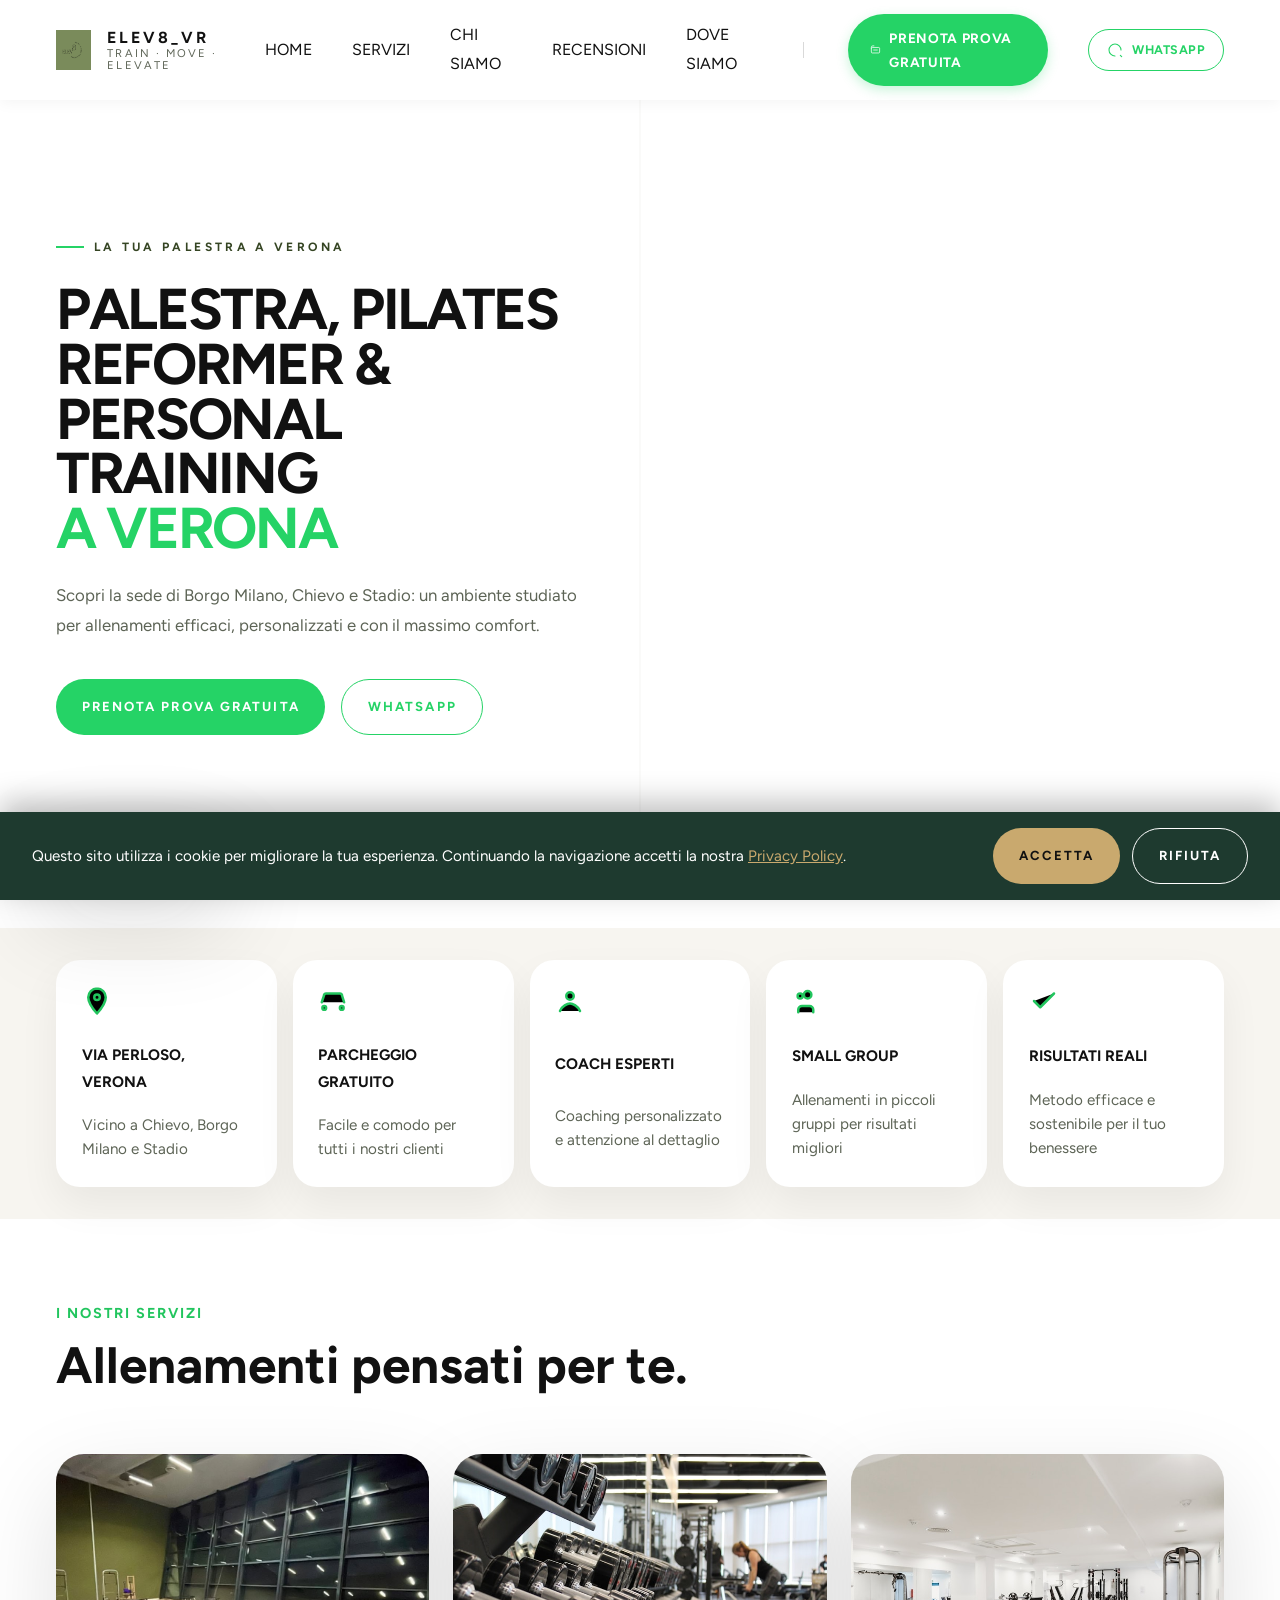
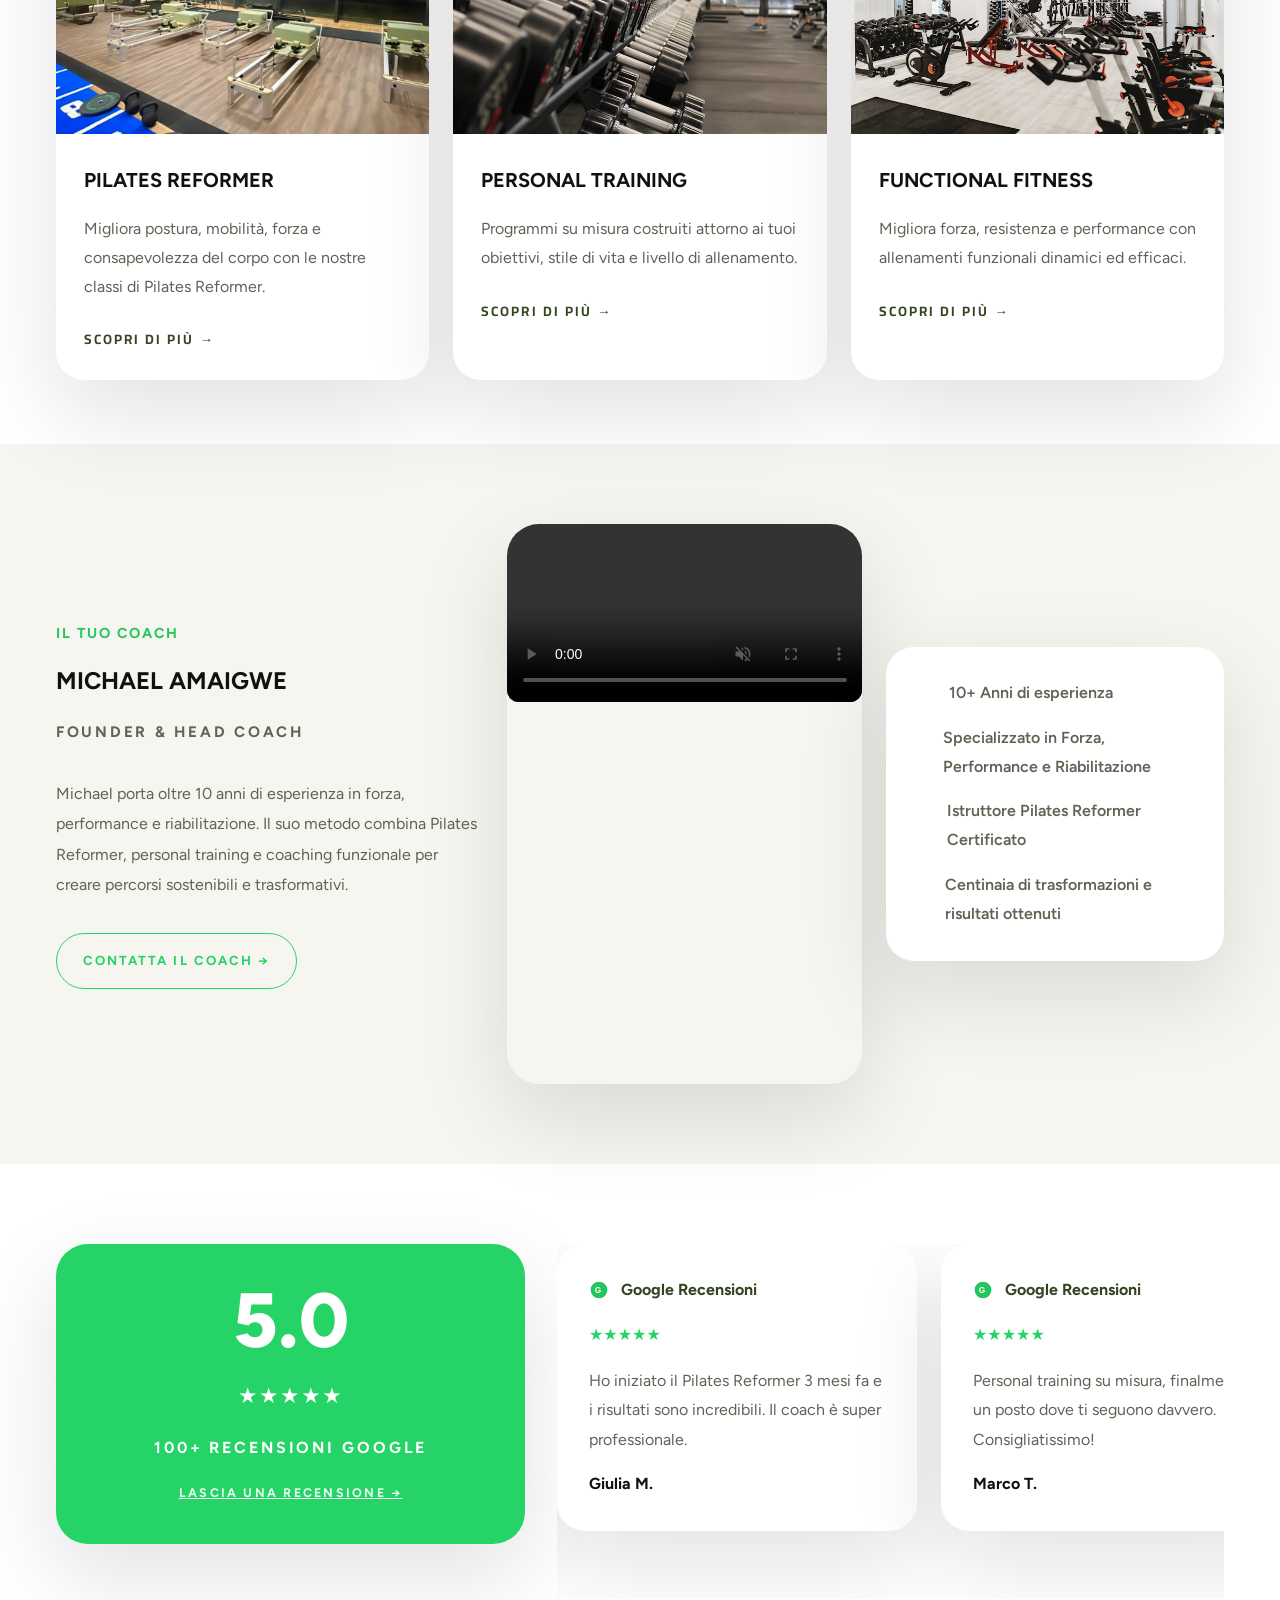
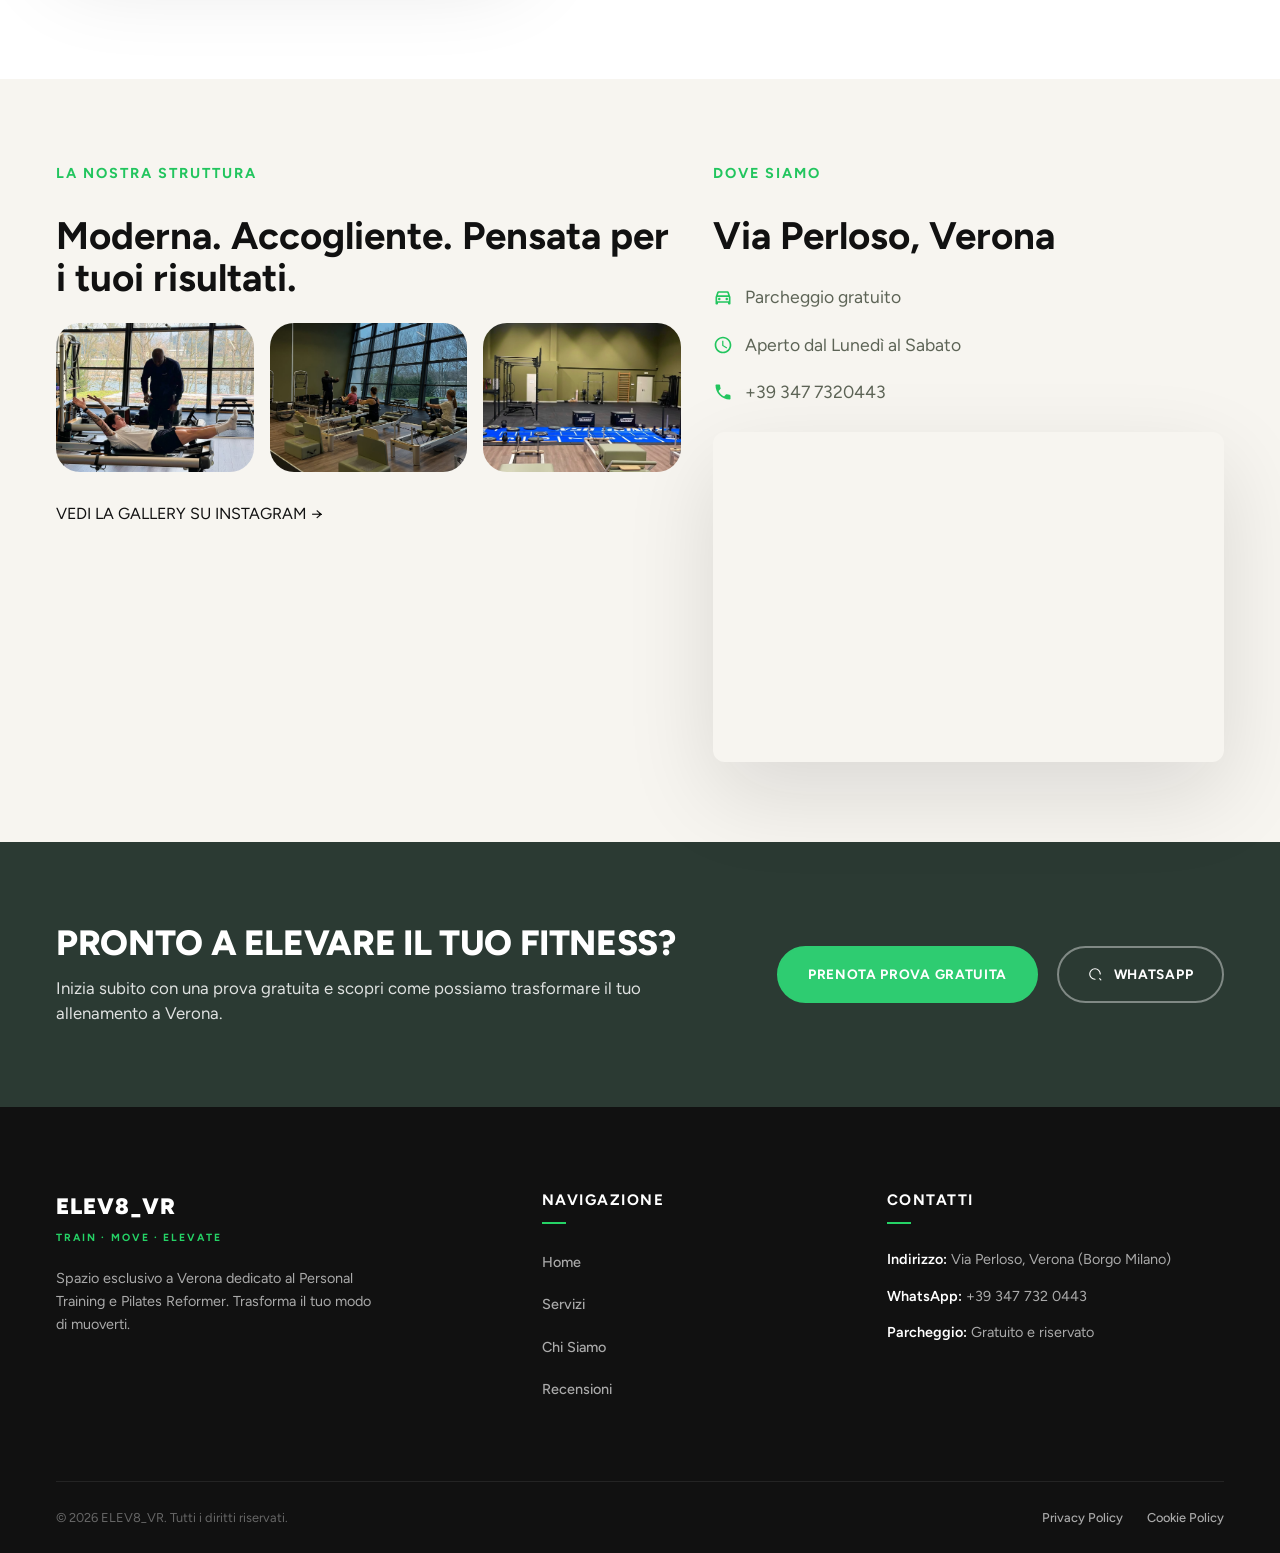
==== index.html @ 2b95dd97 "first commit" ====
<!DOCTYPE html>
<html lang="it">

<head>
    <meta charset="UTF-8" />
    <meta name="viewport" content="width=device-width, initial-scale=1.0" />
    <!-- SEO -->
    <meta name="description"
        content="ELEV8 VR – Pilates, Training e Coaching a Verona. Allena il tuo corpo e la tua mente con sessioni personalizzate.">
    <meta name="keywords" content="pilates Verona, personal trainer Verona, coaching Verona, ELEV8, allenamento Verona">
    <meta name="author" content="ELEV8 VR">

    <!-- Open Graph (for WhatsApp/social previews) -->
    <meta property="og:title" content="ELEV8 | Pilates, Training &amp; Coaching · Verona">
    <meta property="og:description"
        content="Allena il tuo corpo e la tua mente. Sessioni di Pilates, Training e Coaching a Verona.">
    <meta property="og:image" content="images/logo.png">
    <meta property="og:type" content="website">
    <title>ELEV8 – Pilates, Training &amp; Coaching · Verona</title>

    <link rel="preconnect" href="https://fonts.googleapis.com" />
    <link rel="preconnect" href="https://fonts.gstatic.com" crossorigin />
    <link
        href="https://fonts.googleapis.com/css2?family=Cairo:wght@300;400;500;600;700&amp;family=Figtree:wght@300;400;500;600;700&amp;display=swap"
        rel="stylesheet" />
    <link rel="stylesheet" href="css/style.css" />
    <link rel="icon" type="image/png" href="images/logo.png">
    <link rel="apple-touch-icon" href="images/logo.png">

    <!-- Google Analytics -->
    <script async src="https://www.googletagmanager.com/gtag/js?id=GA_MEASUREMENT_ID"></script>
    <script>
        window.dataLayer = window.dataLayer || [];
        function gtag() { dataLayer.push(arguments); }
        gtag('js', new Date());
        gtag('config', 'GA_MEASUREMENT_ID');
    </script>
</head>

<body>
    <nav id="nav">
        <div class="nav-left">
            <a href="#hero" class="nav-logo" aria-label="Torna alla Home">
                <img src="images/logo.png" alt="ELEV8_VR logo" class="nav-logo-img" />
            </a>
            <div class="nav-brand">
                <span class="nav-brand-name">ELEV8_VR</span>
                <span class="nav-brand-tagline">TRAIN · MOVE · ELEVATE</span>
            </div>
        </div>

        <button class="nav-toggle" aria-expanded="false" aria-label="Apri menu" type="button">
            <span></span>
        </button>

        <ul class="nav-links">
            <li><a href="#hero">HOME</a></li>
            <li><a href="#services">SERVIZI</a></li>
            <li><a href="#coach">CHI SIAMO</a></li>
            <li><a href="#results">RECENSIONI</a></li>
            <li><a href="#contact-info">DOVE SIAMO</a></li>

            <li class="nav-divider" aria-hidden="true"></li>

            <li class="nav-item">
                <a href="https://wa.me/393477320443?text=Vorrei%20prenotare%20una%20prova%20gratuita"
                    class="btn btn-primary" target="_blank" rel="noreferrer noopener">
                    <svg width="16" height="16" viewBox="0 0 24 24" fill="none" aria-hidden="true" focusable="false"
                        class="icon-svg">
                        <path d="M3 8.5V6a3 3 0 0 1 3-3h2.5" stroke="#fff" stroke-width="1.6" stroke-linecap="round"
                            stroke-linejoin="round" />
                        <rect x="3" y="6.5" width="18" height="12" rx="2" stroke="#fff" stroke-width="1.6" />
                        <path d="M8 12h8" stroke="#fff" stroke-width="1.6" stroke-linecap="round" />
                    </svg>
                    PRENOTA PROVA GRATUITA
                </a>
            </li>
            <li class="nav-action">
                <a href="https://wa.me/393477320443" class="btn btn-outline" target="_blank" rel="noreferrer noopener">
                    <svg width="16" height="16" viewBox="0 0 24 24" fill="none" aria-hidden="true" focusable="false"
                        class="icon-svg">
                        <path d="M21 12a9 9 0 1 0-9 9" stroke="#25d366" stroke-width="1.6" stroke-linecap="round"
                            stroke-linejoin="round" />
                        <path d="M22 22l-2-2" stroke="#25d366" stroke-width="1.6" stroke-linecap="round" />
                    </svg>
                    WHATSAPP
                </a>
            </li>
        </ul>
    </nav>

    <main>
        <section id="hero" class="hero-section">
            <div class="hero-copy">
                <span class="eyebrow">LA TUA PALESTRA A VERONA</span>
                <h1>PALESTRA, PILATES REFORMER &amp; PERSONAL TRAINING <span>A VERONA</span></h1>
                <p>Scopri la sede di Borgo Milano, Chievo e Stadio: un ambiente studiato per allenamenti efficaci,
                    personalizzati e con il massimo comfort.</p>
                <div class="hero-actions">
                    <a href="https://wa.me/393477320443?text=Vorrei%20prenotare%20una%20prova%20gratuita"
                        class="btn btn-primary" target="_blank" rel="noreferrer noopener">PRENOTA PROVA GRATUITA</a>
                    <a href="https://wa.me/393477320443" class="btn btn-outline" target="_blank"
                        rel="noreferrer noopener">WHATSAPP</a>
                </div>
            </div>
            <div class="hero-image">
                <div class="hero-slides">
                    <div class="hero-carousel-slide">
                        <video src="videos/gymvd2.mp4" autoplay muted loop playsinline
                            style="width: 100%; height: 100%; object-fit: cover;">
                        </video>
                    </div>
                    <div class="hero-carousel-slide">
                        <img src="images/gym7.jpg" alt="Interno della palestra ELEV8" />
                    </div>
                    <div class="hero-carousel-slide">
                        <img src="images/gym10.jpg" alt="Zona pesi e attrezzature funzionali" />
                    </div>
                    <div class="hero-carousel-slide">
                        <img src="images/training.jpg" alt="Personal Trainer assiste un cliente" />
                    </div>
                    <div class="hero-carousel-slide">
                        <img src="images/gym3.jpg" alt="Macchinari professionali per l'allenamento" />
                    </div>
                    <div class="hero-carousel-slide">
                        <img src="images/pilates.jpg" alt="Sessione di allenamento Pilates" />
                    </div>
                    <div class="hero-carousel-slide">
                        <img src="images/hero-bg.jpg" alt="Panoramica dello studio fitness" />
                    </div>
                    <div class="hero-carousel-slide">
                        <img src="images/gym6.jpg" alt="Area adibita al corpo libero" />
                    </div>
                    <div class="hero-carousel-slide">
                        <img src="images/gym4.jpg" alt="Dettaglio delle strutture di allenamento" />
                    </div>
                    <div class="hero-carousel-slide">
                        <img src="images/gym5.jpg" alt="Spazio workout moderno" />
                    </div>
                </div>
                <div class="hero-dots">
                    <span class="hero-dot active"></span>
                    <span class="hero-dot"></span>
                    <span class="hero-dot"></span>
                    <span class="hero-dot"></span>
                </div>
                <div class="hero-badge">
                    <strong>5.0</strong>
                    <span>★★★★★<br>100+ Recensioni</span>
                </div>
            </div>
        </section>

        <section class="feature-strip">
            <article class="feature-item">
                <svg class="feature-icon" viewBox="0 0 24 24" aria-hidden="true" focusable="false">
                    <path d="M12 2C8.13 2 5 5.13 5 9c0 5.25 7 13 7 13s7-7.75 7-13c0-3.87-3.13-7-7-7z"
                        stroke-linecap="round" stroke-linejoin="round" />
                    <circle cx="12" cy="9" r="2.2" class="fill-target" />
                </svg>
                <strong>VIA PERLOSO, VERONA</strong>
                <span>Vicino a Chievo, Borgo Milano e Stadio</span>
            </article>
            <article class="feature-item">
                <svg class="feature-icon" viewBox="0 0 24 24" aria-hidden="true" focusable="false">
                    <path d="M3 13l1.7-5.1A2 2 0 0 1 6.6 6h10.8a2 2 0 0 1 1.9 1.9L20.9 13" stroke-linecap="round"
                        stroke-linejoin="round" />
                    <path d="M5 19a1.5 1.5 0 1 0 0-3 1.5 1.5 0 0 0 0 3zm14 0a1.5 1.5 0 1 0 0-3 1.5 1.5 0 0 0 0 3z"
                        class="fill-target" />
                </svg>
                <strong>PARCHEGGIO GRATUITO</strong>
                <span>Facile e comodo per tutti i nostri clienti</span>
            </article>
            <article class="feature-item">
                <svg class="feature-icon" viewBox="0 0 24 24" aria-hidden="true" focusable="false">
                    <circle cx="12" cy="8" r="3" />
                    <path d="M4 20c1.5-4 6-6 8-6s6.5 2 8 6" stroke-linecap="round" />
                </svg>
                <strong>COACH ESPERTI</strong>
                <span>Coaching personalizzato e attenzione al dettaglio</span>
            </article>
            <article class="feature-item">
                <svg class="feature-icon" viewBox="0 0 24 24" aria-hidden="true" focusable="false">
                    <path d="M17 21v-2a3 3 0 0 0-3-3H8a3 3 0 0 0-3 3v2" stroke-linecap="round" />
                    <circle cx="12.5" cy="7" r="3" />
                    <circle cx="6.5" cy="8" r="2" />
                </svg>
                <strong>SMALL GROUP</strong>
                <span>Allenamenti in piccoli gruppi per risultati migliori</span>
            </article>
            <article class="feature-item">
                <svg class="feature-icon" viewBox="0 0 24 24" aria-hidden="true" focusable="false">
                    <path d="M20 6L9 17l-5-5" stroke-linecap="round" stroke-linejoin="round" />
                </svg>
                <strong>RISULTATI REALI</strong>
                <span>Metodo efficace e sostenibile per il tuo benessere</span>
            </article>
        </section>

        <section id="services" class="services-section">
            <div class="section-head">
                <span class="section-label">I NOSTRI SERVIZI</span>
                <h2>Allenamenti pensati per te.</h2>
            </div>
            <div class="services-grid">
                <article class="service-card">
                    <img src="images/gym11.jpg" alt="Studio Pilates Reformer" />
                    <div class="service-card-body">
                        <h3>PILATES REFORMER</h3>
                        <p>Migliora postura, mobilità, forza e consapevolezza del corpo con le nostre classi di Pilates
                            Reformer.</p>
                        <a href="https://www.instagram.com/stories/highlights/17868131037476038/" class="service-link"
                            target="_blank" rel="noreferrer noopener">SCOPRI DI PIÙ →</a>
                    </div>
                </article>
                <article class="service-card">
                    <img src="images/training.jpg" alt="Sessione Personal Training uno a uno" />
                    <div class="service-card-body">
                        <h3>PERSONAL TRAINING</h3>
                        <p>Programmi su misura costruiti attorno ai tuoi obiettivi, stile di vita e livello di
                            allenamento.</p>
                        <a href="https://www.instagram.com/stories/highlights/18320651266251285/" class="service-link"
                            target="_blank" rel="noreferrer noopener">SCOPRI DI PIÙ →</a>
                    </div>
                </article>
                <article class="service-card">
                    <img src="images/gym.jpg" alt="Area Functional Fitness" />
                    <div class="service-card-body">
                        <h3>FUNCTIONAL FITNESS</h3>
                        <p>Migliora forza, resistenza e performance con allenamenti funzionali dinamici ed efficaci.</p>
                        <a href="https://www.instagram.com/stories/highlights/17875633278509674/" class="service-link"
                            target="_blank" rel="noreferrer noopener">SCOPRI DI PIÙ →</a>
                    </div>
                </article>
            </div>
        </section>

        <section id="coach" class="coach-section">
            <div class="coach-copy">
                <span class="section-label">IL TUO COACH</span>
                <h2>MICHAEL AMAIGWE</h2>
                <p class="coach-subtitle">FOUNDER &amp; HEAD COACH</p>
                <p>Michael porta oltre 10 anni di esperienza in forza, performance e riabilitazione. Il suo metodo
                    combina Pilates Reformer, personal training e coaching funzionale per creare percorsi sostenibili e
                    trasformativi.</p>
                <a href="#main-footer" class="btn btn-outline">CONTATTA IL COACH →</a>
            </div>
            <div class="coach-image">
                <video src="videos/gymvd1.mp4" controls autoplay playsinline muted loop
                    style="width: 100%; max-height: 700px; border-radius: 12px; object-fit: cover;">
                </video>
            </div>
            <div class="coach-details">
                <div class="coach-bullet">
                    <svg width="16" height="16" viewBox="0 0 24 24" fill="none" aria-hidden="true" focusable="false"
                        class="coach-bullet-svg">
                        <path d="M20 6L9 17l-5-5" stroke-width="2" stroke-linecap="round" stroke-linejoin="round" />
                    </svg>10+ Anni di esperienza
                </div>
                <div class="coach-bullet">
                    <svg width="16" height="16" viewBox="0 0 24 24" fill="none" aria-hidden="true" focusable="false"
                        class="coach-bullet-svg">
                        <path d="M20 6L9 17l-5-5" stroke-width="2" stroke-linecap="round" stroke-linejoin="round" />
                    </svg>Specializzato in Forza, Performance e Riabilitazione
                </div>
                <div class="coach-bullet">
                    <svg width="16" height="16" viewBox="0 0 24 24" fill="none" aria-hidden="true" focusable="false"
                        class="coach-bullet-svg">
                        <path d="M20 6L9 17l-5-5" stroke-width="2" stroke-linecap="round" stroke-linejoin="round" />
                    </svg>Istruttore Pilates Reformer Certificato
                </div>
                <div class="coach-bullet">
                    <svg width="16" height="16" viewBox="0 0 24 24" fill="none" aria-hidden="true" focusable="false"
                        class="coach-bullet-svg">
                        <path d="M20 6L9 17l-5-5" stroke-width="2" stroke-linecap="round" stroke-linejoin="round" />
                    </svg>Centinaia di trasformazioni e risultati ottenuti
                </div>
            </div>
        </section>

        <section id="results" class="reviews-section">
            <a href="https://g.page/r/YOUR_PLACE_ID/review" target="_blank" rel="noreferrer noopener"
                class="reviews-summary">
                <div class="reviews-score">5.0</div>
                <div class="reviews-stars">★★★★★</div>
                <div class="reviews-note">100+ RECENSIONI Google</div>
                <span class="reviews-cta">LASCIA UNA RECENSIONE →</span>
            </a>
            <div class="reviews-carousel">
                <div class="reviews-track">
                    <div class="review-card">
                        <div class="review-card-head">
                            <svg width="20" height="20" viewBox="0 0 24 24" aria-hidden="true" focusable="false">
                                <path d="M12 2a10 10 0 1 0 0 20 10 10 0 0 0 0-20z" fill="#22c55e" />
                                <text x="7" y="16" font-size="10" fill="#fff" font-family="sans-serif"
                                    font-weight="bold">G</text>
                            </svg>
                            <span>Google Recensioni</span>
                        </div>
                        <div class="review-stars">★★★★★</div>
                        <p>Ho iniziato il Pilates Reformer 3 mesi fa e i risultati sono incredibili. Il coach è super
                            professionale.</p>
                        <strong>Giulia M.</strong>
                    </div>
                    <div class="review-card">
                        <div class="review-card-head">
                            <svg width="20" height="20" viewBox="0 0 24 24" aria-hidden="true" focusable="false">
                                <path d="M12 2a10 10 0 1 0 0 20 10 10 0 0 0 0-20z" fill="#22c55e" />
                                <text x="7" y="16" font-size="10" fill="#fff" font-family="sans-serif"
                                    font-weight="bold">G</text>
                            </svg>
                            <span>Google Recensioni</span>
                        </div>
                        <div class="review-stars">★★★★★</div>
                        <p>Personal training su misura, finalmente un posto dove ti seguono davvero. Consigliatissimo!
                        </p>
                        <strong>Marco T.</strong>
                    </div>
                    <div class="review-card">
                        <div class="review-card-head">
                            <svg width="20" height="20" viewBox="0 0 24 24" aria-hidden="true" focusable="false">
                                <path d="M12 2a10 10 0 1 0 0 20 10 10 0 0 0 0-20z" fill="#22c55e" />
                                <text x="7" y="16" font-size="10" fill="#fff" font-family="sans-serif"
                                    font-weight="bold">G</text>
                            </svg>
                            <span>Google Recensioni</span>
                        </div>
                        <div class="review-stars">★★★★★</div>
                        <p>Ambiente fantastico e staff qualificato. Ho raggiunto i miei obiettivi in pochissimo tempo.
                        </p>
                        <strong>Sofia R.</strong>
                    </div>
                </div>
                <div class="carousel-arrows">
                    <button class="arrow-btn" data-dir="prev" aria-label="Recensione precedente"
                        type="button">←</button>
                    <button class="arrow-btn" data-dir="next" aria-label="Recensione successiva"
                        type="button">→</button>
                </div>
            </div>
        </section>

        <section id="contact-info" class="structure-section">
            <div class="structure-left">
                <span class="section-label">LA NOSTRA STRUTTURA</span>
                <h2>Moderna. Accogliente. Pensata per i tuoi risultati.</h2>
                <div class="structure-gallery">
                    <img src="images/gym5.jpg" alt="Dettaglio pesistica interno palestra" />
                    <img src="images/gym3.jpg" alt="Studio con macchine Pilates Reformer" />
                    <img src="images/gym12.jpg" alt="Area adibita ad allenamenti funzionali" />
                </div>
                <a href="https://www.instagram.com/elev8_vr/" class="service-link" target="_blank"
                    rel="noreferrer noopener">VEDI LA GALLERY SU INSTAGRAM →</a>
            </div>
            <div class="structure-right">
                <span class="section-label">DOVE SIAMO</span>
                <h3>Via Perloso, Verona</h3>
                <ul class="map-info-list">
                    <li>
                        <svg xmlns="http://www.w3.org/2000/svg" viewBox="0 0 24 24" width="20" height="20"
                            class="map-icon">
                            <path
                                d="M18.92 6.01C18.72 5.42 18.16 5 17.5 5h-11c-.66 0-1.21.42-1.42 1.01L3 12v8c0 .55.45 1 1 1h1c.55 0 1-.45 1-1v-1h12v1c0 .55.45 1 1 1h1c.55 0 1-.45 1-1v-8l-2.08-5.99zM6.85 7h10.29l1.04 3H5.81l1.04-3zM19 17H5v-5h14v5z" />
                            <circle cx="7.5" cy="14.5" r="1.5" />
                            <circle cx="16.5" cy="14.5" r="1.5" />
                        </svg>
                        Parcheggio gratuito
                    </li>
                    <li>
                        <svg xmlns="http://www.w3.org/2000/svg" viewBox="0 0 24 24" width="20" height="20"
                            class="map-icon">
                            <path
                                d="M11.99 2C6.47 2 2 6.48 2 12s4.47 10 9.99 10C17.52 22 22 17.52 22 12S17.52 2 11.99 2zM12 20c-4.42 0-8-3.58-8-8s3.58-8 8-8 8 3.58 8 8-3.58 8-8 8zm.5-13H11v6l5.25 3.15.75-1.23-4.5-2.67z" />
                        </svg>
                        Aperto dal Lunedì al Sabato
                    </li>
                    <li>
                        <svg xmlns="http://www.w3.org/2000/svg" viewBox="0 0 24 24" width="20" height="20"
                            class="map-icon">
                            <path
                                d="M20.01 15.38c-1.23 0-2.42-.2-3.53-.56a.977.977 0 0 0-1.01.24l-2.2 2.2c-2.83-1.44-5.15-3.75-6.59-6.58l2.2-2.21c.28-.27.36-.66.25-1.01A11.36 11.36 0 0 1 8.5 4c0-.55-.45-1-1-1H4c-.55 0-1 .45-1 1 0 9.39 7.61 17 17 17 .55 0 1-.45 1-1v-3.5c0-.55-.45-1-1-1z" />
                        </svg>
                        +39 347 7320443
                    </li>
                </ul>
                <div class="map-frame-wrap">
                    <iframe class="map-frame"
                        src="https://www.google.com/maps?q=Bottagisio+Sport+Center+Via+Perloso+14A+Verona&amp;output=embed"
                        allowfullscreen="" loading="lazy" referrerpolicy="no-referrer-when-downgrade"
                        title="Posizione di ELEV8_VR a Verona"></iframe>
                </div>
            </div>
        </section>

        <section class="cta-banner">
            <div class="cta-container">
                <div class="cta-content">
                    <h2 class="cta-title">PRONTO A ELEVARE IL TUO FITNESS?</h2>
                    <p class="cta-subtitle">Inizia subito con una prova gratuita e scopri come possiamo trasformare il
                        tuo allenamento a Verona.</p>
                </div>
                <div class="cta-actions">
                    <a href="https://wa.me/393477320443?text=Vorrei%20prenotare%20una%20prova%20gratuita"
                        class="btn-cta primary" target="_blank" rel="noreferrer noopener">PRENOTA PROVA GRATUITA</a>
                    <a href="https://wa.me/393477320443" target="_blank" class="btn-cta outline"
                        rel="noreferrer noopener">
                        <svg width="14" height="14" viewBox="0 0 24 24" fill="none" aria-hidden="true" focusable="false"
                            style="vertical-align: middle; margin-right: 4px;">
                            <path d="M21 12a9 9 0 1 0-9 9" stroke="#fff" stroke-width="2" stroke-linecap="round"
                                stroke-linejoin="round" />
                            <path d="M22 22l-2-2" stroke="#fff" stroke-width="2" stroke-linecap="round"
                                stroke-linejoin="round" />
                        </svg> WHATSAPP
                    </a>
                </div>
            </div>
        </section>
    </main>

    <footer id="main-footer">
        <div class="footer-container">
            <div class="footer-col brand-col">
                <div class="footer-logo">
                    <span class="footer-brand-name">ELEV8_VR</span>
                    <span class="footer-brand-tagline">TRAIN · MOVE · ELEVATE</span>
                </div>
                <p class="footer-bio">
                    Spazio esclusivo a Verona dedicato al Personal Training e Pilates Reformer. Trasforma il tuo modo di
                    muoverti.
                </p>
            </div>

            <div class="footer-col links-col">
                <h4 class="footer-heading">Navigazione</h4>
                <ul class="footer-links-list">
                    <li><a href="#hero">Home</a></li>
                    <li><a href="#services">Servizi</a></li>
                    <li><a href="#coach">Chi Siamo</a></li>
                    <li><a href="#results">Recensioni</a></li>
                </ul>
            </div>

            <div class="footer-col contacts-col">
                <h4 class="footer-heading">Contatti</h4>
                <p class="footer-info-item">
                    <strong>Indirizzo:</strong> Via Perloso, Verona (Borgo Milano)
                </p>
                <p class="footer-info-item">
                    <strong>WhatsApp:</strong> +39 347 732 0443
                </p>
                <p class="footer-info-item">
                    <strong>Parcheggio:</strong> Gratuito e riservato
                </p>
            </div>
        </div>

        <div class="footer-bottom">
            <div class="footer-bottom-container">
                <p>&copy; 2026 ELEV8_VR. Tutti i diritti riservati.</p>
                <div class="footer-legal-links">
                    <a href="#privacy">Privacy Policy</a>
                    <a href="#cookie">Cookie Policy</a>
                </div>
            </div>
        </div>
    </footer>

    <a href="#hero" class="back-to-top" aria-label="Torna all'inizio della pagina">
        <svg xmlns="http://www.w3.org/2000/svg" width="20" height="20" viewBox="0 0 24 24" fill="none"
            stroke="currentColor" stroke-width="2.5" stroke-linecap="round" stroke-linejoin="round" aria-hidden="true"
            focusable="false">
            <polyline points="18 15 12 9 6 15" />
        </svg>
    </a>

    <aside class="cookie-banner" id="cookieBanner" aria-label="Informativa sui Cookie"
        style="position: fixed; bottom: 0; left: 0; width: 100%; z-index: 999999; pointer-events: auto;">
        <div class="cookie-banner__text">
            Questo sito utilizza i cookie per migliorare la tua esperienza. Continuando la navigazione accetti la nostra
            <a href="./privacy.html">Privacy Policy</a>.
        </div>
        <div class="cookie-banner__actions">
            <button class="btn btn-cookie-accept" id="cookieAccept" type="button"
                style="cursor: pointer !important; pointer-events: auto !important;">Accetta</button>
            <button class="btn btn-cookie-reject" id="cookieReject" type="button"
                style="cursor: pointer !important; pointer-events: auto !important;">Rifiuta</button>
        </div>
    </aside>

    <script src="js/main.js"></script>
</body>

</html>
---- css/style.css ----
﻿/* ════════════════════════════════════════════
   RESET & ROOT VARIABLES
   ════════════════════════════════════════════ */
*,
*::before,
*::after {
    box-sizing: border-box;
    margin: 0;
    padding: 0;
}

:root {
    --olive: #25d366;
    --olive-dark: #354523;
    --olive-soft: #6f8450;
    --black: #111111;
    --white: #ffffff;
    --gray-100: #f7f5f0;
    --gray-200: #e9e5dd;
    --gray-300: #d9d5c8;
    --text: #111111;
    --muted: #5d6456;
    --footer: #16210f;
    --shadow: 0 32px 90px rgba(17, 17, 17, 0.12);
    --font-sans: "Figtree", "Cairo", system-ui, "Segoe UI", Roboto, Arial, sans-serif;
}

html {
    scroll-behavior: smooth;
}

body {
    font-family: var(--font-sans);
    font-size: 1rem;
    line-height: 1.8;
    color: var(--text);
    background: var(--gray-100);
    overflow-x: hidden;
}

img {
    display: block;
    max-width: 100%;
    height: auto;
}

a {
    color: inherit;
    text-decoration: none;
}

button,
input,
select,
textarea {
    font: inherit;
}

/* ── NAV BAR ── */
nav {
    display: flex;
    justify-content: space-between;
    align-items: center;
    padding: 0.9rem 3.5rem;
    background-color: var(--white);
    position: fixed;
    top: 0;
    left: 0;
    width: 100%;
    z-index: 1000;
    box-shadow: 0 2px 15px rgba(0, 0, 0, 0.05);
}

.nav-left {
    display: flex;
    align-items: center;
    gap: 1rem;
}

.nav-logo-img {
    height: 40px;
    width: auto;
}

.nav-brand {
    display: flex;
    flex-direction: column;
    line-height: 1.1;
}

.nav-brand-name {
    font-weight: 700;
    letter-spacing: 0.18em;
    text-transform: uppercase;
    font-size: 1rem;
}

.nav-brand-tagline {
    font-size: 0.7rem;
    color: var(--muted);
    letter-spacing: 0.18em;
    text-transform: uppercase;
}

.nav-links {
    display: flex;
    align-items: center;
    gap: 2.5rem;
    list-style: none;
}

.nav-item a:not(.btn-primary) {
    font-size: 0.85rem;
    font-weight: 700;
    letter-spacing: 0.08em;
    color: #2c3e50;
    text-transform: uppercase;
    transition: color 0.3s ease;
}

.nav-links a:hover {
    color: var(--olive-dark);
}

.nav-divider {
    width: 1px;
    height: 16px;
    background-color: rgba(0, 0, 0, 0.15);
    margin: 0 0.25rem;
}

.nav-item .btn-primary {
    background-color: var(--olive);
    color: var(--white);
    padding: 0.7rem 1.4rem;
    border-radius: 50px;
    font-size: 0.85rem;
    font-weight: 700;
    text-transform: uppercase;
    letter-spacing: 0.05em;
    display: inline-flex;
    align-items: center;
    gap: 8px;
    border: none;
    box-shadow: 0 4px 12px rgba(37, 211, 102, 0.25);
}

.nav-actions {
    display: flex;
    gap: 1rem;
    align-items: center;
}

.nav-action .btn {
    padding: 0.55rem 1.1rem;
    font-size: 0.78rem;
    font-weight: 700;
    letter-spacing: 0.04em;
    text-transform: uppercase;
    border-radius: 50px;
    white-space: nowrap;
}

.nav-toggle {
    display: none;
    align-items: center;
    justify-content: center;
    width: 44px;
    height: 44px;
    border: none;
    background: transparent;
    cursor: pointer;
    z-index: 101;
}

.nav-toggle span {
    display: block;
    width: 24px;
    height: 2.5px;
    background: var(--olive-dark);
    border-radius: 999px;
    position: relative;
    transition: all 300ms ease;
}

.nav-toggle span::before,
.nav-toggle span::after {
    content: '';
    position: absolute;
    left: 0;
    width: 24px;
    height: 2.5px;
    background: var(--olive-dark);
    border-radius: 999px;
    transition: all 300ms ease;
}

.nav-toggle span::before {
    top: -8px;
}

.nav-toggle span::after {
    top: 8px;
}

.nav-toggle[aria-expanded="true"] span {
    background: transparent;
}

.nav-toggle[aria-expanded="true"] span::before {
    transform: rotate(45deg) translate(7px, 7px);
}

.nav-toggle[aria-expanded="true"] span::after {
    transform: rotate(-45deg) translate(7px, -7px);
}

.nav-action-item {
    display: none;
}

/* ── BUTTONS ── */
.btn {
    display: inline-flex;
    align-items: center;
    justify-content: center;
    gap: 0.6rem;
    border-radius: 999px;
    padding: 0.95rem 1.6rem;
    font-size: 0.82rem;
    font-weight: 700;
    text-transform: uppercase;
    letter-spacing: 0.16em;
    transition: transform 0.2s ease, background-color 0.2s ease, color 0.2s ease;
}

.btn:hover {
    transform: translateY(-1px);
}

.btn-primary {
    background: var(--olive);
    color: var(--white);
}

.btn-outline {
    background: transparent;
    border: 1px solid var(--olive);
    color: var(--olive);
}

/* ── HERO ── */
.hero-section {
    min-height: 100vh;
    display: grid;
    grid-template-columns: 1fr 1fr;
    align-items: center;
    justify-items: center;
    gap: 3rem;
    padding: 100px 3.5rem 4rem;
    background: var(--white);
    max-width: 2200px;
    margin: 0 auto;
}

.hero-copy {
    max-width: 640px;
}

.eyebrow {
    display: inline-flex;
    align-items: center;
    gap: 0.6rem;
    font-size: 0.75rem;
    font-weight: 700;
    letter-spacing: 0.28em;
    text-transform: uppercase;
    color: var(--olive-dark);
    margin-bottom: 1.5rem;
}

.eyebrow::before {
    content: '';
    display: inline-block;
    width: 28px;
    height: 2px;
    background: var(--olive);
}

.hero-copy h1 {
    font-size: clamp(3rem, 4.5vw, 5.5rem);
    line-height: 0.95;
    letter-spacing: -0.04em;
    margin-bottom: 1.5rem;
    color: var(--black);
}

.hero-copy h1 span {
    display: block;
    color: var(--olive);
}

.hero-copy p {
    max-width: 560px;
    margin-bottom: 2.4rem;
    font-size: 1.05rem;
    color: var(--muted);
}

.hero-actions {
    display: flex;
    flex-wrap: wrap;
    gap: 1rem;
}

.hero-image {
    width: 100%;
    border-radius: 2rem;
    overflow: hidden;
    box-shadow: var(--shadow);
    min-height: 620px;
}

.hero-dots {
    display: flex;
    justify-content: center;
    align-items: center;
    gap: 10px;
    width: 100%;
    margin-top: 1.5rem;
}

.hero-dot {
    width: 10px;
    height: 10px;
    border-radius: 50%;
    background-color: #ccc;
    cursor: pointer;
    transition: all 0.3s ease;
}

.hero-dot.active {
    background: var(--olive);
    transform: scale(1.2);
}

.hero-slides {
    display: flex;
    width: 100%;
    transition: transform 700ms ease;
}

.hero-carousel-slide {
    min-width: 100%;
    flex: 0 0 100%;
    height: 100%;
}

.hero-carousel-slide img,
.hero-image img {
    width: 100%;
    height: 100%;
    object-fit: cover;
}

.hero-badge {
    position: absolute;
    bottom: 2rem;
    left: 2rem;
    background: var(--white);
    border-radius: 1.25rem;
    padding: 1rem 1.5rem;
    box-shadow: var(--shadow);
    display: flex;
    align-items: center;
    gap: 0.75rem;
    z-index: 5;
}

.hero-badge strong {
    font-size: 1.8rem;
    color: var(--olive);
}

.hero-badge span {
    font-size: 0.8rem;
    color: var(--muted);
    line-height: 1.4;
}

/* ── FEATURE STRIP ── */
.feature-strip {
    display: grid;
    grid-template-columns: repeat(5, minmax(0, 1fr));
    gap: 1rem;
    background: var(--gray-100);
    padding: 2rem 3.5rem;
}

.feature-item {
    background: var(--white);
    border-radius: 1.5rem;
    padding: 1.6rem;
    box-shadow: 0 18px 40px rgba(17, 17, 17, 0.06);
    display: grid;
    gap: 0.75rem;
}

/* --- UNIVERSAL REBOOT FOR FEATURE STRIP SVGS --- */
section.feature-strip svg,
.feature-strip .feature-icon,
article.feature-item svg {
    width: 30px !important;
    height: 30px !important;
    display: block !important;
    margin-bottom: 14px !important;
}

section.feature-strip svg path,
section.feature-strip svg circle,
.feature-icon path,
.feature-icon circle {
    stroke: #22c55e !important;
    /* Forces bright brand green */
    stroke-width: 2px !important;
    /* Makes lines thick enough to see clearly */
}

section.feature-strip svg[fill]:not([fill="none"]) path {
    fill: #22c55e !important;
}

.feature-item strong {
    display: block;
    font-size: 0.95rem;
    color: var(--black);
    margin-bottom: 0.3rem;
}

.feature-item span {
    color: var(--muted);
    font-size: 0.95rem;
    line-height: 1.6;
}

/* ── SECTIONS HEADS ── */
.section-head {
    padding: 5rem 3.5rem 2rem;
}

.section-label {
    display: inline-block !important;
    font-size: 0.9rem !important;
    font-weight: 700 !important;
    text-transform: uppercase !important;
    letter-spacing: 2px !important;
    color: #22c55e !important;
    /* Changes it to matching vibrant brand green */
    margin-bottom: 0.75rem !important;
    /* Locks proper spacing above your title */
}

.section-head h2,
.section-title {
    font-size: clamp(2.4rem, 4vw, 3.5rem);
    line-height: 1.05;
    color: var(--black);
    margin-bottom: 0.8rem;
}

/* ── SERVICES ── */
/* ── SERVICES ── */
.services-section {
    background: var(--white);
}

.services-grid {
    display: grid;
    grid-template-columns: repeat(3, minmax(0, 1fr));
    gap: 1.5rem;
    padding: 1rem 3.5rem 4rem;
}

.service-card {
    background: var(--white);
    border-radius: 1.75rem;
    overflow: hidden;
    box-shadow: var(--shadow);
    display: flex;
    flex-direction: column;
}

.service-card img {
    width: 100%;
    aspect-ratio: 4 / 3;
    object-fit: cover;
}

.service-card-body {
    padding: 1.75rem;
    display: flex;
    flex-direction: column;
    gap: 1.1rem;
}

.service-card-body h3 {
    font-size: 1.25rem;
    color: var(--black);
}

.service-card-body p {
    color: var(--muted);
    line-height: 1.8;
}

/* Updated link selector with font properties, forced uppercase, and smooth hover translations */
.services-grid .service-card-body a.service-link {
    display: inline-block !important;
    color: var(--olive-dark) !important;
    font-family: 'Cairo', sans-serif !important;
    font-weight: 700 !important;
    font-size: 0.85rem !important;
    letter-spacing: 0.15em !important;
    text-transform: uppercase !important;
    text-decoration: none !important;
    margin-top: 0.5rem;
    transition: color 0.25s ease, transform 0.25s ease !important;
}

.services-grid .service-card-body a.service-link:hover,
.services-grid .service-card-body a.service-link:focus {
    color: var(--black) !important;
    transform: translateX(4px) !important;
}

/* ── COACH ── */
.coach-section {
    display: grid;
    grid-template-columns: 1.2fr 1fr 0.95fr;
    gap: 1.5rem;
    align-items: center;
    padding: 5rem 3.5rem;
    background: var(--gray-100);
}

.coach-copy {
    max-width: 520px;
}

.coach-subtitle {
    margin: 1rem 0 1.8rem;
    font-size: 0.95rem;
    font-weight: 700;
    letter-spacing: 0.18em;
    text-transform: uppercase;
    color: var(--olive);
}

.coach-copy p {
    color: var(--muted);
    line-height: 1.9;
    margin-bottom: 2rem;
}

.coach-image {
    border-radius: 2rem;
    overflow: hidden;
    box-shadow: var(--shadow);
    min-height: 560px;
}

.coach-image img {
    width: 100%;
    height: 100%;
    object-fit: cover;
}

.coach-details {
    display: grid;
    gap: 1rem;
    background: var(--white);
    border-radius: 1.75rem;
    padding: 2rem;
    box-shadow: var(--shadow);
}

.coach-bullet {
    display: flex;
    align-items: flex-start;
    gap: 0.9rem;
    color: var(--muted);
    font-weight: 600;
}

.coach-bullet span {
    color: var(--olive);
    margin-top: 0.15rem;
}

/* ── REVIEWS ── */
.reviews-section {
    display: grid;
    grid-template-columns: 0.95fr 1.35fr;
    gap: 2rem;
    align-items: start;
    padding: 5rem 3.5rem;
    background: var(--white);
}

.reviews-summary {
    padding: 2.5rem;
    border-radius: 2rem;
    background: var(--olive);
    color: var(--white);
    box-shadow: var(--shadow);
    display: grid;
    gap: 1.2rem;
    text-align: center;
    transition: transform 0.2s ease, box-shadow 0.2s ease;
}

.reviews-summary:hover {
    transform: translateY(-3px);
    box-shadow: 0 40px 100px rgba(17, 17, 17, 0.18);
}

.reviews-cta {
    font-size: 0.78rem;
    font-weight: 700;
    letter-spacing: 0.18em;
    text-transform: uppercase;
    text-decoration: underline;
    opacity: 0.9;
}

.reviews-score {
    font-size: 4.8rem;
    font-weight: 800;
    line-height: 0.95;
}

.reviews-stars {
    font-size: 1.35rem;
    letter-spacing: 0.08em;
}

.reviews-note {
    font-weight: 700;
    letter-spacing: 0.18em;
    text-transform: uppercase;
}

.reviews-carousel {
    position: relative;
    display: grid;
    gap: 1.25rem;
    overflow: hidden;
    min-width: 0;
}

.reviews-track {
    display: flex;
    gap: 1rem;
    transition: transform 400ms ease;
    will-change: transform;
}

.review-card {
    min-width: 320px;
    flex: 0 0 320px;
    background: var(--white);
    border-radius: 1.75rem;
    padding: 2rem;
    box-shadow: var(--shadow);
    display: grid;
    gap: 1rem;
}

.review-card-head {
    display: flex;
    align-items: center;
    gap: 0.75rem;
    font-weight: 700;
    color: var(--olive-dark);
}

.review-logo {
    display: inline-flex;
    align-items: center;
    justify-content: center;
    width: 34px;
    height: 34px;
    border-radius: 50%;
    background: var(--gray-200);
}

.review-stars {
    color: var(--olive);
    font-size: 1rem;
}

.review-card p {
    color: var(--muted);
    line-height: 1.85;
}

.review-card strong {
    color: var(--black);
}

.carousel-arrows {
    display: flex;
    gap: 0.75rem;
    justify-content: flex-end;
}

.arrow-btn {
    border: 1px solid var(--gray-300);
    background: var(--gray-100);
    color: var(--black);
    border-radius: 999px;
    width: 48px;
    height: 48px;
    cursor: pointer;
}

/* ── STRUCTURE & MAP ── */
.structure-section {
    display: grid;
    grid-template-columns: 1.1fr 0.9fr;
    gap: 2rem;
    align-items: start;
    padding: 5rem 3.5rem;
    background: var(--gray-100);
}

.map-label,
.structure-section .structure-left span:first-child {
    font-size: 0.8rem;
    font-weight: 700;
    letter-spacing: 0.12em;
    color: var(--olive);
    text-transform: uppercase;
}

.structure-left h2,
.structure-right h3 {
    font-size: clamp(2rem, 3vw, 2.6rem);
    margin: 1rem 0 1.5rem;
    color: var(--black);
    line-height: 1.1;
}

.structure-gallery {
    display: grid;
    grid-template-columns: repeat(3, minmax(0, 1fr));
    gap: 1rem;
    margin-bottom: 1.75rem;
}

.structure-gallery img {
    width: 100%;
    aspect-ratio: 4 / 3;
    object-fit: cover;
    border-radius: 1.5rem;
}

.amenities-list {
    list-style: none;
    display: grid;
    gap: 1rem;
    margin: 1.5rem 0 2rem;
}

.amenities-list li {
    display: flex;
    align-items: center;
    gap: 0.9rem;
    color: var(--muted);
    font-weight: 600;
}

.map-info-list {
    list-style: none;
    padding: 0;
    margin: 1.5rem 0;
    display: flex;
    flex-direction: column;
    gap: 1rem;
}

.map-info-list li {
    font-size: 1.1rem;
    color: var(--muted);
    display: flex;
    align-items: center;
    gap: 12px;
}

.map-info-list li span {
    font-size: 1.35rem;
    display: inline-flex;
    align-items: center;
    justify-content: center;
    min-width: 28px;
    color: initial;
    font-family: "Apple Color Emoji", "Segoe UI Emoji", "Noto Color Emoji", sans-serif;
    filter: none;
    opacity: 1;

}

.map-frame-wrap {
    border-radius: 12px;
    overflow: hidden;
    min-height: 320px;
    box-shadow: var(--shadow);
}

.map-frame {
    width: 100%;
    height: 100%;
    min-height: 320px;
    border: 0;
    border-radius: 12px;
}

.map-info-list .map-icon {
    flex-shrink: 0;
    fill: #22c55e;
    width: 20px;
    height: 20px;
    display: inline-block;
}

/* ── CTA BANNER ── */
.cta-banner {
    background-color: #2b3a33;
    padding: 5rem 3.5rem;
    width: 100%;
    display: flex;
    justify-content: center;
    align-items: center;
}

.cta-container {
    max-width: 1200px;
    width: 100%;
    display: flex;
    justify-content: space-between;
    align-items: center;
    gap: 4rem;
}

.cta-content {
    flex: 1;
    max-width: 700px;
}

.cta-title {
    font-size: 2.2rem;
    font-weight: 800;
    color: var(--white);
    letter-spacing: -0.01em;
    margin-bottom: 0.75rem;
    line-height: 1.2;
}

.cta-subtitle {
    font-size: 1.05rem;
    font-weight: 400;
    color: rgba(255, 255, 255, 0.85);
    line-height: 1.5;
}

.cta-actions {
    display: flex;
    align-items: center;
    gap: 1.2rem;
    flex-shrink: 0;
}

.btn-cta {
    display: inline-flex;
    align-items: center;
    justify-content: center;
    gap: 0.5rem;
    padding: 0.9rem 1.8rem;
    font-size: 0.85rem;
    font-weight: 700;
    letter-spacing: 0.05em;
    text-transform: uppercase;
    border-radius: 50px;
    transition: all 0.3s cubic-bezier(0.25, 0.8, 0.25, 1);
    white-space: nowrap;
}

.btn-cta.primary {
    background-color: #2ecc71;
    color: var(--white);
    border: 2px solid #2ecc71;
}

.btn-cta.primary:hover {
    background-color: #27ae60;
    border-color: #27ae60;
    transform: translateY(-2px);
    box-shadow: 0 5px 15px rgba(46, 204, 113, 0.3);
}

.btn-cta.outline {
    background-color: transparent;
    color: var(--white);
    border: 2px solid rgba(255, 255, 255, 0.4);
}

.btn-cta.outline:hover {
    background-color: var(--white);
    color: #2b3a33;
    border-color: var(--white);
    transform: translateY(-2px);
}

/* ── FOOTER ── */
#main-footer {
    background-color: #111111;
    color: var(--white);
    padding: 5rem 3.5rem 0;
    width: 100%;
}

.footer-container {
    max-width: 1200px;
    margin: 0 auto;
    display: grid;
    grid-template-columns: 1.5fr 1fr 1.2fr;
    gap: 4rem;
    padding-bottom: 4rem;
}

.footer-logo {
    display: flex;
    flex-direction: column;
    margin-bottom: 1.2rem;
}

.footer-brand-name {
    font-size: 1.4rem;
    font-weight: 900;
    letter-spacing: 0.05em;
    color: var(--white);
}

.footer-brand-tagline {
    font-size: 0.65rem;
    font-weight: 700;
    letter-spacing: 0.2em;
    color: var(--olive);
    margin-top: 0.15rem;
}

.footer-bio {
    font-size: 0.9rem;
    line-height: 1.6;
    color: #aaaaaa;
    max-width: 320px;
}

.footer-heading {
    font-size: 0.95rem;
    font-weight: 700;
    text-transform: uppercase;
    letter-spacing: 0.1em;
    color: var(--white);
    margin-bottom: 1.5rem;
}

.footer-heading::after {
    content: '';
    display: block;
    width: 24px;
    height: 2px;
    background-color: var(--olive);
    margin-top: 0.5rem;
}

.footer-links-list {
    list-style: none;
}

.footer-links-list li {
    margin-bottom: 0.85rem;
}

.footer-links-list a,
.footer-legal-links a {
    color: #aaaaaa;
    font-size: 0.9rem;
    font-weight: 500;
    transition: color 0.2s ease;
}

.footer-links-list a:hover,
.footer-legal-links a:hover {
    color: var(--white);
}

.footer-info-item {
    font-size: 0.9rem;
    line-height: 1.6;
    color: #aaaaaa;
    margin-bottom: 0.85rem;
}

.footer-info-item strong {
    color: var(--white);
    font-weight: 600;
}

.footer-bottom {
    border-top: 1px solid rgba(255, 255, 255, 0.08);
    padding: 1.5rem 0;
}

.footer-bottom-container {
    max-width: 1200px;
    margin: 0 auto;
    display: flex;
    justify-content: space-between;
    align-items: center;
}

.footer-bottom p {
    font-size: 0.8rem;
    color: #666666;
}

.footer-legal-links {
    display: flex;
    gap: 1.5rem;
}

.footer-legal-links a {
    font-size: 0.8rem;
}

/* ── UTILITY FIXES ── */
.back-to-top {
    position: fixed;
    right: 2rem;
    bottom: 2rem;
    width: 48px;
    height: 48px;
    border-radius: 50%;
    display: flex;
    align-items: center;
    justify-content: center;
    background: var(--olive);
    color: var(--white);
    box-shadow: 0 18px 40px rgba(17, 17, 17, 0.18);
    opacity: 0;
    visibility: hidden;
    transition: opacity 0.2s ease, visibility 0.2s ease;
}

.back-to-top.visible {
    opacity: 1;
    visibility: visible;
}

.cookie-banner {
    position: fixed;
    left: 0;
    right: 0;
    bottom: 0;
    z-index: 999;
    background: #1e3a2f;
    color: var(--white);
    display: flex;
    align-items: center;
    justify-content: space-between;
    gap: 1rem;
    padding: 1rem 2rem;
    box-shadow: 0 -10px 30px rgba(0, 0, 0, 0.25);
}

.cookie-banner__text {
    flex: 1;
    font-size: 0.95rem;
    line-height: 1.6;
    min-width: 220px;
}

.cookie-banner__text a {
    color: #c9a96e;
    text-decoration: underline;
}

.cookie-banner__actions {
    display: flex;
    gap: 0.75rem;
    flex-wrap: wrap;
}

.btn-cookie-accept {
    background: #c9a96e;
    color: #111111;
    border: none;
}

.btn-cookie-reject {
    background: transparent;
    color: var(--white);
    border: 1px solid var(--white);
}


/* ════════════════════════════════════════════
   MEDIA QUERIES (Cascading Desktop to Mobile)
   ════════════════════════════════════════════ */

/* ── WIDESCREEN DESKTOP (1200px+) ── */
@media (min-width: 1200px) {
    .reviews-track {
        gap: 1.5rem;
    }

    .review-card {
        min-width: 360px;
        flex: 0 0 360px;
    }
}

/* ── DESKTOP STANDARDS (1024px+) ── */
@media (min-width: 1024px) {
    .hero-section {
        grid-template-columns: 1fr 1fr;
        padding-right: 0;
        align-items: stretch;
        position: relative;
    }

    .hero-section::after {
        content: '';
        position: absolute;
        top: 8%;
        bottom: 8%;
        left: 50%;
        width: 1px;
        background: rgba(74, 92, 47, 0.06);
        transform: translateX(-0.5px);
        pointer-events: none;
    }

    .hero-copy {
        align-self: center;
        padding-right: 3rem;
    }

    .hero-image {
        border-radius: 0;
        box-shadow: none;
        height: calc(100vh - 8.5rem);
        overflow: hidden;
    }

    .hero-slides {
        height: 100%;
    }

    .hero-carousel-slide {
        min-width: 100%;
        height: 100%;
        flex: 0 0 100%;
    }

    .hero-carousel-slide img {
        width: 100%;
        height: 100%;
        object-fit: cover;
        object-position: center right;
    }
}

/* ── SMALL DESKTOP / MAX BOUNDS (1200px and under) ── */
@media (max-width: 1200px) {
    nav {
        padding: 1.2rem 2.5rem;
    }

    .hero-section,
    .feature-strip,
    .section-head,
    .services-grid,
    .coach-section,
    .reviews-section,
    .structure-section,
    .cta-banner,
    #main-footer {
        padding-left: 2.5rem;
        padding-right: 2.5rem;
    }
}

/* ── MID TABLET OVERFLOW ADJUSTMENTS (769px–1040px) ── */
@media (min-width: 769px) and (max-width: 1040px) {
    nav {
        padding: 1rem 1.5rem;
    }

    .nav-links {
        gap: 0.8rem;
    }

    .nav-links a {
        font-size: 0.72rem;
    }

    .btn {
        padding: 0.7rem 1.1rem;
        font-size: 0.72rem;
    }

    .hero-section {
        grid-template-columns: 1fr 1fr;
        min-height: 100vh;
        padding: 7rem 2rem 2rem;
        gap: 2rem;
    }

    .hero-copy h1 {
        font-size: clamp(1.8rem, 3.5vw, 2.8rem);
    }

    .hero-copy p {
        font-size: 0.9rem;
    }

    .hero-image {
        display: block;
        height: 70vh;
        min-height: 400px;
        border-radius: 1.5rem;
    }

    .feature-strip {
        grid-template-columns: repeat(3, 1fr);
        padding: 1.5rem 2rem;
    }

    .services-grid {
        grid-template-columns: repeat(2, 1fr);
        padding: 0 2rem 3rem;
    }

    .coach-section {
        grid-template-columns: 1fr 1fr;
        padding: 3rem 2rem;
        gap: 2rem;
        align-items: start;
    }

    .coach-details {
        grid-column: 1 / -1;
        grid-template-columns: repeat(2, 1fr);
    }

    .coach-image {
        min-height: 380px;
        border-radius: 1.5rem;
    }

    .reviews-section {
        grid-template-columns: 1fr;
        padding: 3rem 2rem;
        gap: 1.5rem;
    }

    .reviews-summary {
        display: flex;
        align-items: center;
        justify-content: center;
        gap: 2rem;
        text-align: left;
        padding: 1.5rem 2rem;
    }

    .reviews-score {
        font-size: 3.5rem;
    }

    .review-card {
        min-width: 280px;
        flex: 0 0 280px;
    }

    .structure-section {
        grid-template-columns: 1fr 1fr;
        padding: 3rem 2rem;
        gap: 2rem;
    }

    .cta-banner {
        padding: 2rem;
        flex-direction: column;
        text-align: center;
    }
}

/* ── NARROW BREAKPOINT WRAPPER (769px–900px) ── */
@media (min-width: 769px) and (max-width: 900px) {

    html,
    body {
        overflow-x: hidden;
    }

    .nav-brand {
        display: none;
    }

    .nav-logo-img {
        height: 35px;
    }

    .nav-links {
        gap: 0.6rem;
    }

    .nav-links a {
        font-size: 0.62rem;
        letter-spacing: 0.06em;
    }

    .btn {
        padding: 0.5rem 0.8rem;
        font-size: 0.62rem;
    }

    .hero-section {
        padding: 6rem 0 0 1rem;
        gap: 1rem;
    }

    .hero-copy {
        padding: 1rem;
    }

    .hero-copy h1 {
        font-size: 1.6rem;
        word-break: break-word;
    }

    .hero-image {
        border-radius: 0;
    }

    .reviews-track {
        display: grid;
        grid-template-columns: repeat(2, 1fr);
        transform: none;
        gap: 1rem;
    }

    .review-card {
        min-width: 0;
        width: 100%;
        flex: none;
    }

    .carousel-arrows {
        display: none;
    }

    .feature-strip,
    .section-head,
    .services-grid,
    .coach-section,
    .reviews-section,
    .structure-section,
    .cta-banner,
    #main-footer {
        padding-left: 1rem;
        padding-right: 1rem;
    }
}

/* ── GLOBAL TABLET & MOBILE CONSOLIDATION (1040px and under) ── */
@media (max-width: 1040px) {

    .hero-section,
    .coach-section,
    .reviews-section,
    .structure-section {
        grid-template-columns: 1fr;
    }

    .hero-section::after {
        display: none;
    }

    .hero-image {
        height: auto;
        min-height: 42vh;
    }

    .feature-strip {
        grid-template-columns: repeat(2, minmax(0, 1fr));
    }

    .cta-banner {
        flex-direction: column;
        text-align: center;
    }

    .cta-actions {
        justify-content: center;
    }
}

/* ── SMARTPHONES & PORTRAIT TABLETS (768px and under) ── */
@media (max-width: 768px) {
    nav {
        padding: 0.9rem 1.2rem;
        position: relative;
    }

    .nav-logo-img {
        height: 38px;
    }

    .nav-brand-name {
        font-size: 0.9rem;
    }

    .nav-brand-tagline {
        font-size: 0.65rem;
    }

    .nav-left {
        flex: 1;
    }

    .nav-toggle {
        display: inline-flex;
        position: absolute;
        right: 1.2rem;
        top: 50%;
        transform: translateY(-50%);
    }

    .nav-links {
        display: flex;
        flex-direction: column;
        gap: 1rem;
        width: 100%;
        max-height: 0;
        overflow: hidden;
        background: var(--white);
        border-top: 1px solid rgba(74, 92, 47, 0.12);
        box-shadow: 0 8px 24px rgba(17, 17, 17, 0.06);
        transition: max-height 300ms cubic-bezier(0.4, 0, 0.2, 1), opacity 300ms ease;
        opacity: 0;
        position: absolute;
        top: 100%;
        left: 0;
    }

    .nav-links.open {
        max-height: 600px;
        opacity: 1;
        padding: 1rem 1.2rem;
        overflow-y: auto;
    }

    .nav-divider {
        height: 1px;
        width: 100%;
        background: rgba(74, 92, 47, 0.1);
        margin: 0.75rem 0;
    }

    .nav-action-item {
        display: list-item;
        width: 100%;
    }

    .nav-action-item .btn {
        display: flex;
        width: 100%;
        padding: 0.8rem 1rem;
        font-size: 0.75rem;
    }

    .nav-actions {
        display: none;
    }

    .hero-section {
        padding-top: 80px;
        padding-bottom: 2rem;
    }

    .hero-copy h1 {
        font-size: 2.1rem;
        line-height: 1.25;
    }

    .hero-copy p {
        font-size: 0.95rem;
        line-height: 1.5;
    }

    .hero-badge {
        position: static;
        margin: 2.5rem auto 0;
        width: fit-content;
    }

    .feature-strip {
        grid-template-columns: 1fr;
        padding: 1.5rem;
    }

    .services-grid {
        grid-template-columns: 1fr;
        padding: 0 1.5rem 2rem;
    }

    .service-card img {
        aspect-ratio: 16 / 9;
    }

    .coach-section {
        padding: 3rem 1.5rem;
    }

    .coach-image {
        min-height: 320px;
    }

    .reviews-section {
        padding: 2rem 1rem;
    }

    .reviews-score {
        font-size: 2.5rem;
    }

    .reviews-track {
        flex-direction: column;
        transform: none;
        width: 100%;
    }

    .review-card {
        padding: 1.2rem;
        width: 100%;
        min-width: 100%;
        border-radius: 12px;
    }

    .carousel-arrows {
        display: none;
    }

    .structure-section {
        padding: 3rem 1.5rem;
    }

    .structure-gallery {
        grid-template-columns: 1fr;
    }

    .cta-banner {
        padding: 3.5rem 1.5rem;
    }

    .cta-container {
        flex-direction: column;
        text-align: center;
        gap: 2rem;
    }

    .cta-actions {
        flex-direction: column;
        width: 100%;
    }

    .btn-cta {
        width: 100%;
        max-width: 320px;
    }

    #main-footer {
        padding: 4rem 1.5rem 0;
    }

    .footer-container {
        grid-template-columns: 1fr;
        gap: 2.5rem;
    }

    .footer-bottom-container {
        flex-direction: column;
        gap: 1rem;
        text-align: center;
    }

    .section-head {
        padding: 3rem 1.5rem 1.5rem;
    }

    .cookie-banner {
        flex-direction: column;
        align-items: stretch;
        padding: 1rem;
    }
}

/* ── TINY MOBILE SMARTPHONES (540px and under) ── */
@media (max-width: 540px) {
    nav {
        padding: 1rem;
    }

    .nav-brand-name {
        font-size: 0.85rem;
    }

    .nav-brand-tagline {
        font-size: 0.55rem;
    }

    .btn {
        width: 100%;
        padding: 0.8rem 1.2rem;
        font-size: 0.75rem;
    }

    .hero-copy h1 {
        font-size: 1.85rem;
        line-height: 1.15;
    }

    .section-head h2 {
        font-size: 2rem;
    }
}

/* ── COOKIE BANNER CLICK FIX ── */
.cookie-banner {
    position: fixed !important;
    bottom: 0 !important;
    left: 0 !important;
    width: 100% !important;
    z-index: 999999 !important;
    /* Forces it above all other elements */
    pointer-events: auto !important;
    /* Re-enables elements to be clicked */
}

/* Fixes button actions specifically */
.cookie-banner__actions,
.cookie-banner__actions button,
#cookie-accept,
#cookie-reject {
    position: relative !important;
    z-index: 1000000 !important;
    cursor: pointer !important;
    pointer-events: auto !important;
}

/* Ensures back to top arrow doesn't block the cookie interaction zone */
.back-to-top {
    z-index: 99998 !important;
    /* Sits safely underneath the banner */
    bottom: 80px !important;
    /* Pushes it up slightly so it doesn't collide */
}
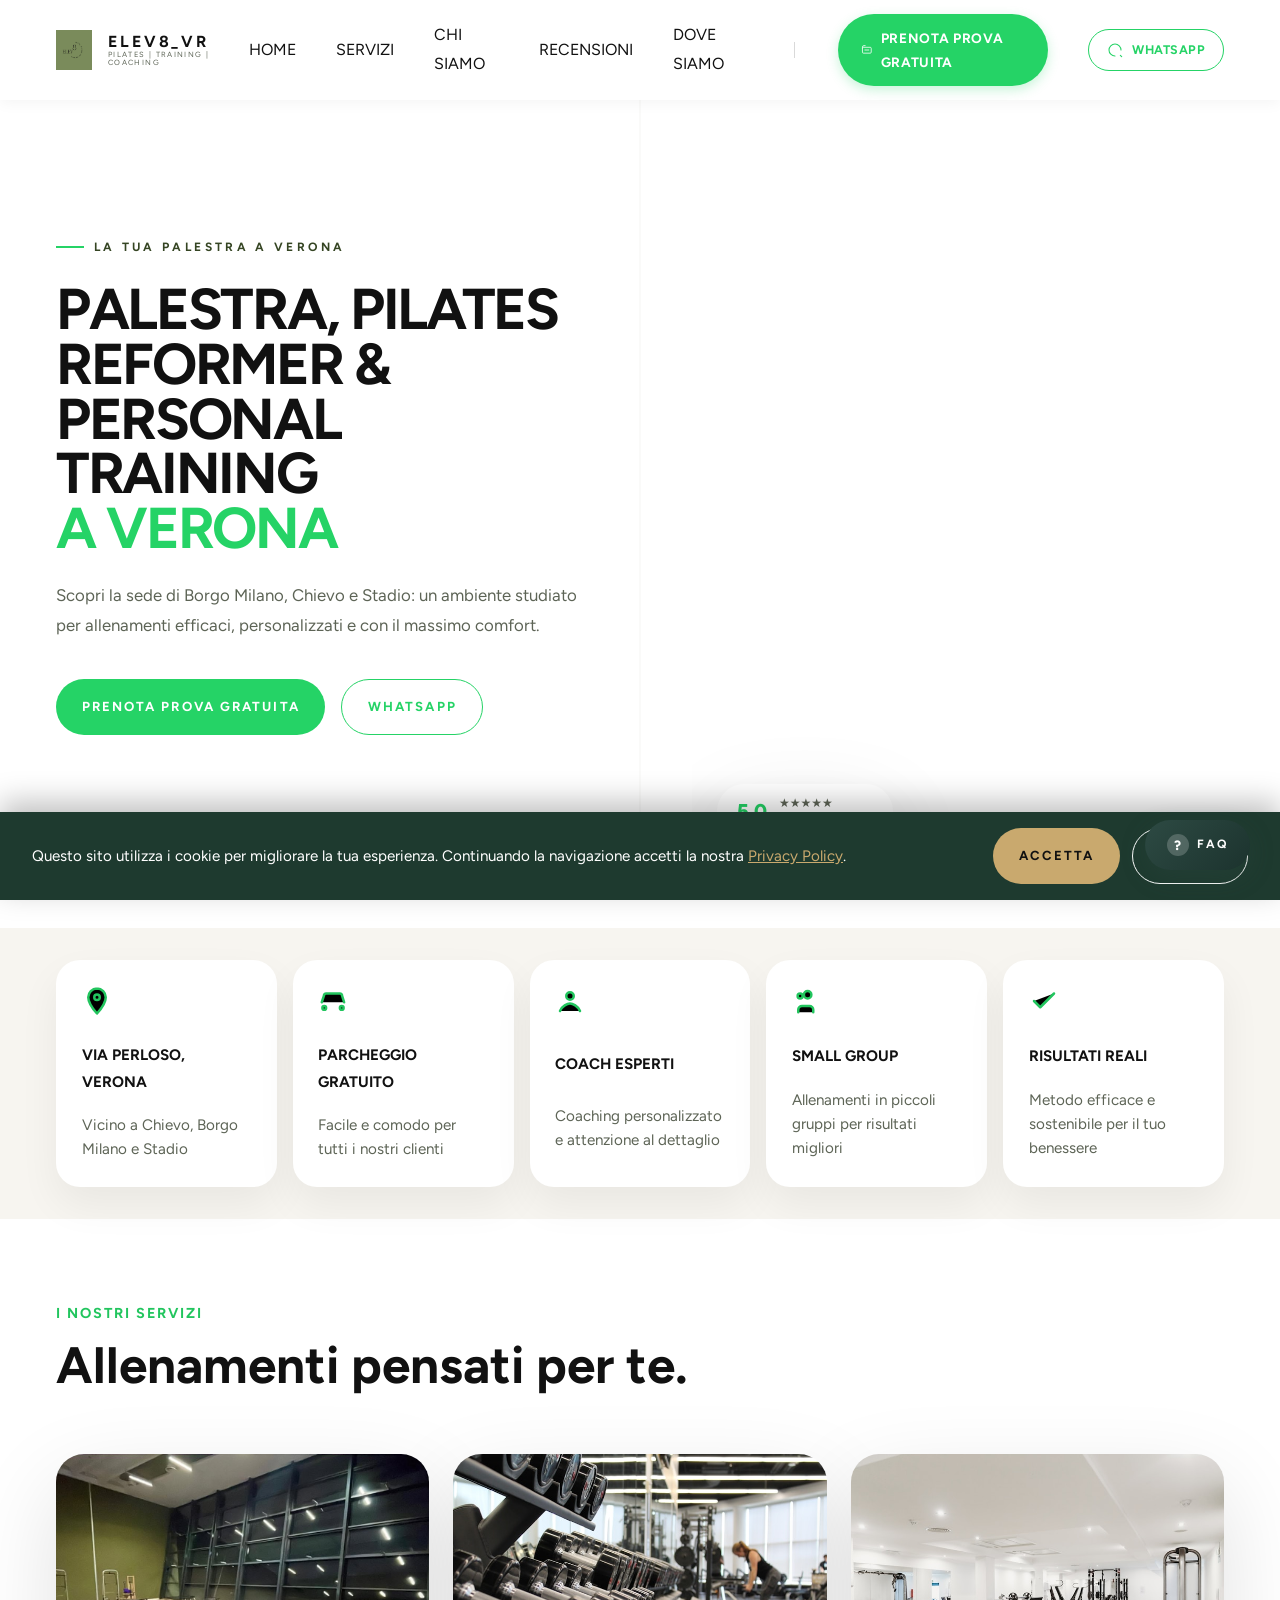
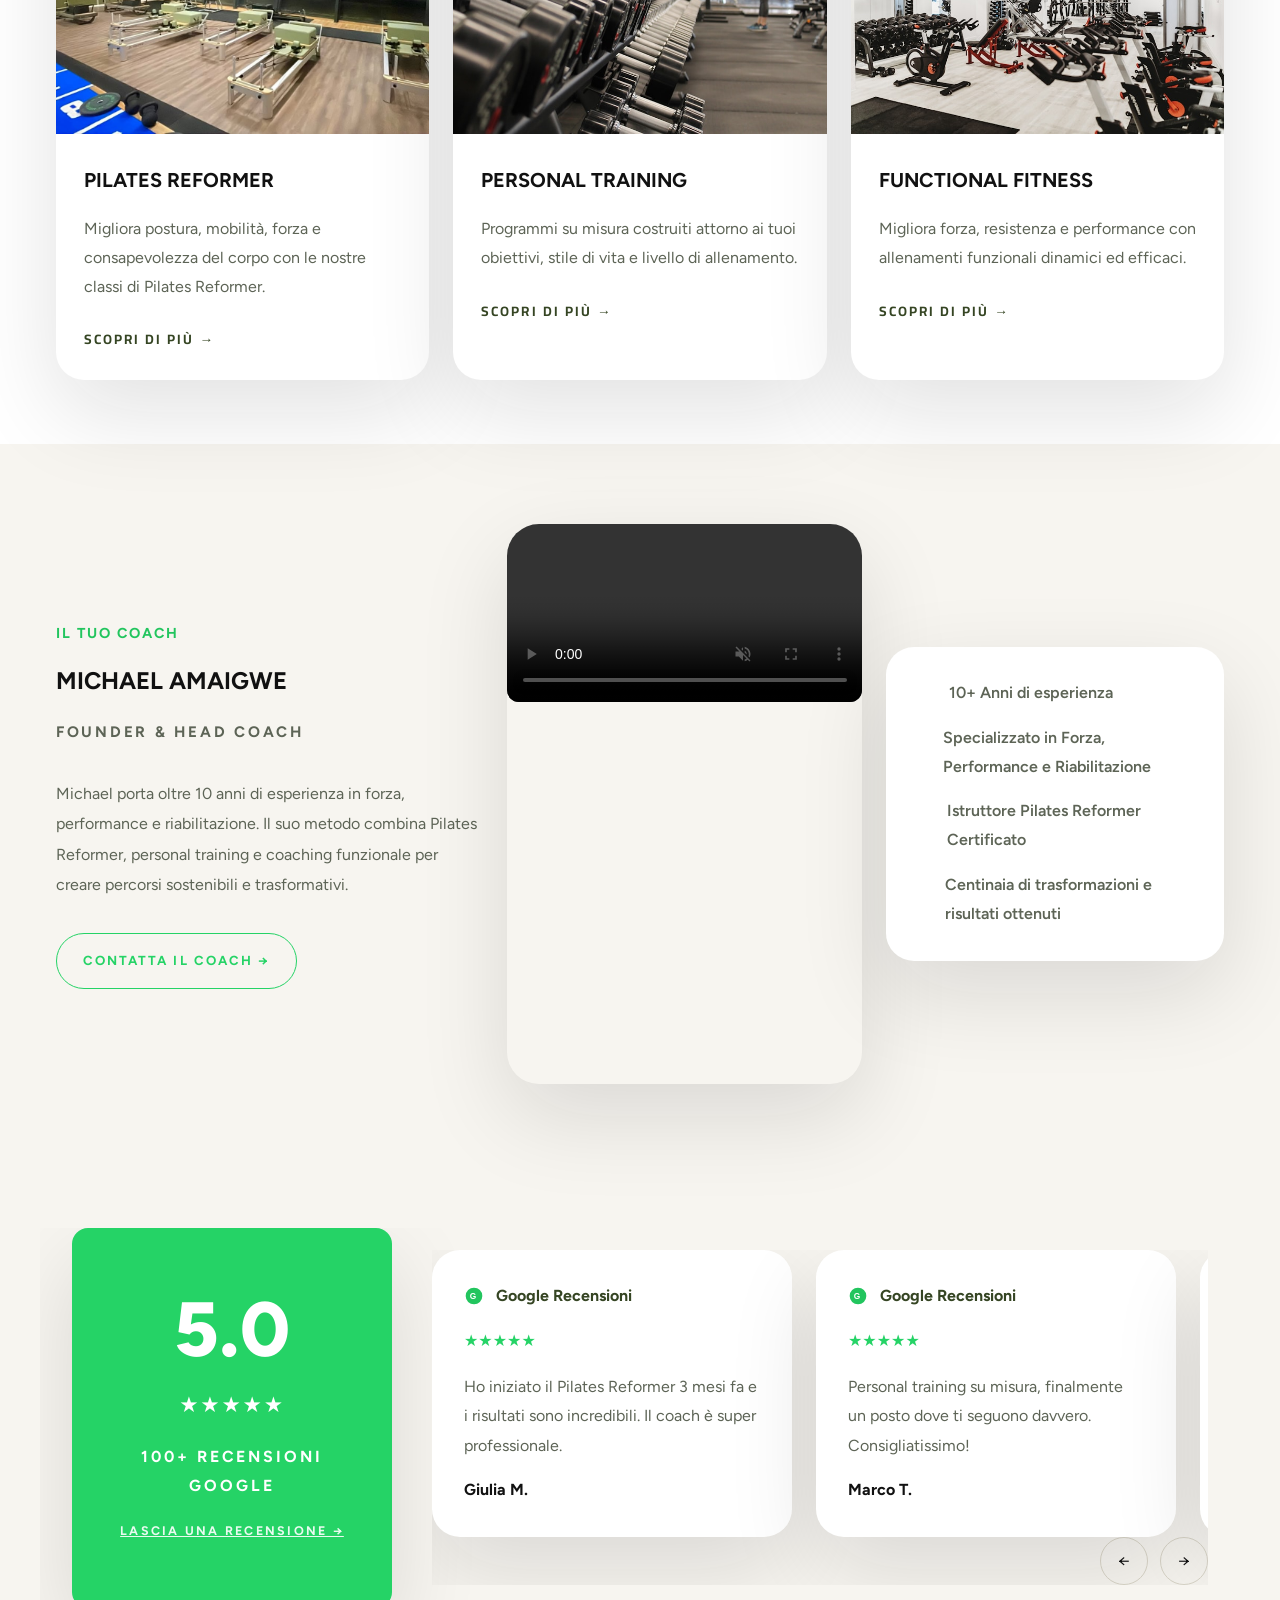
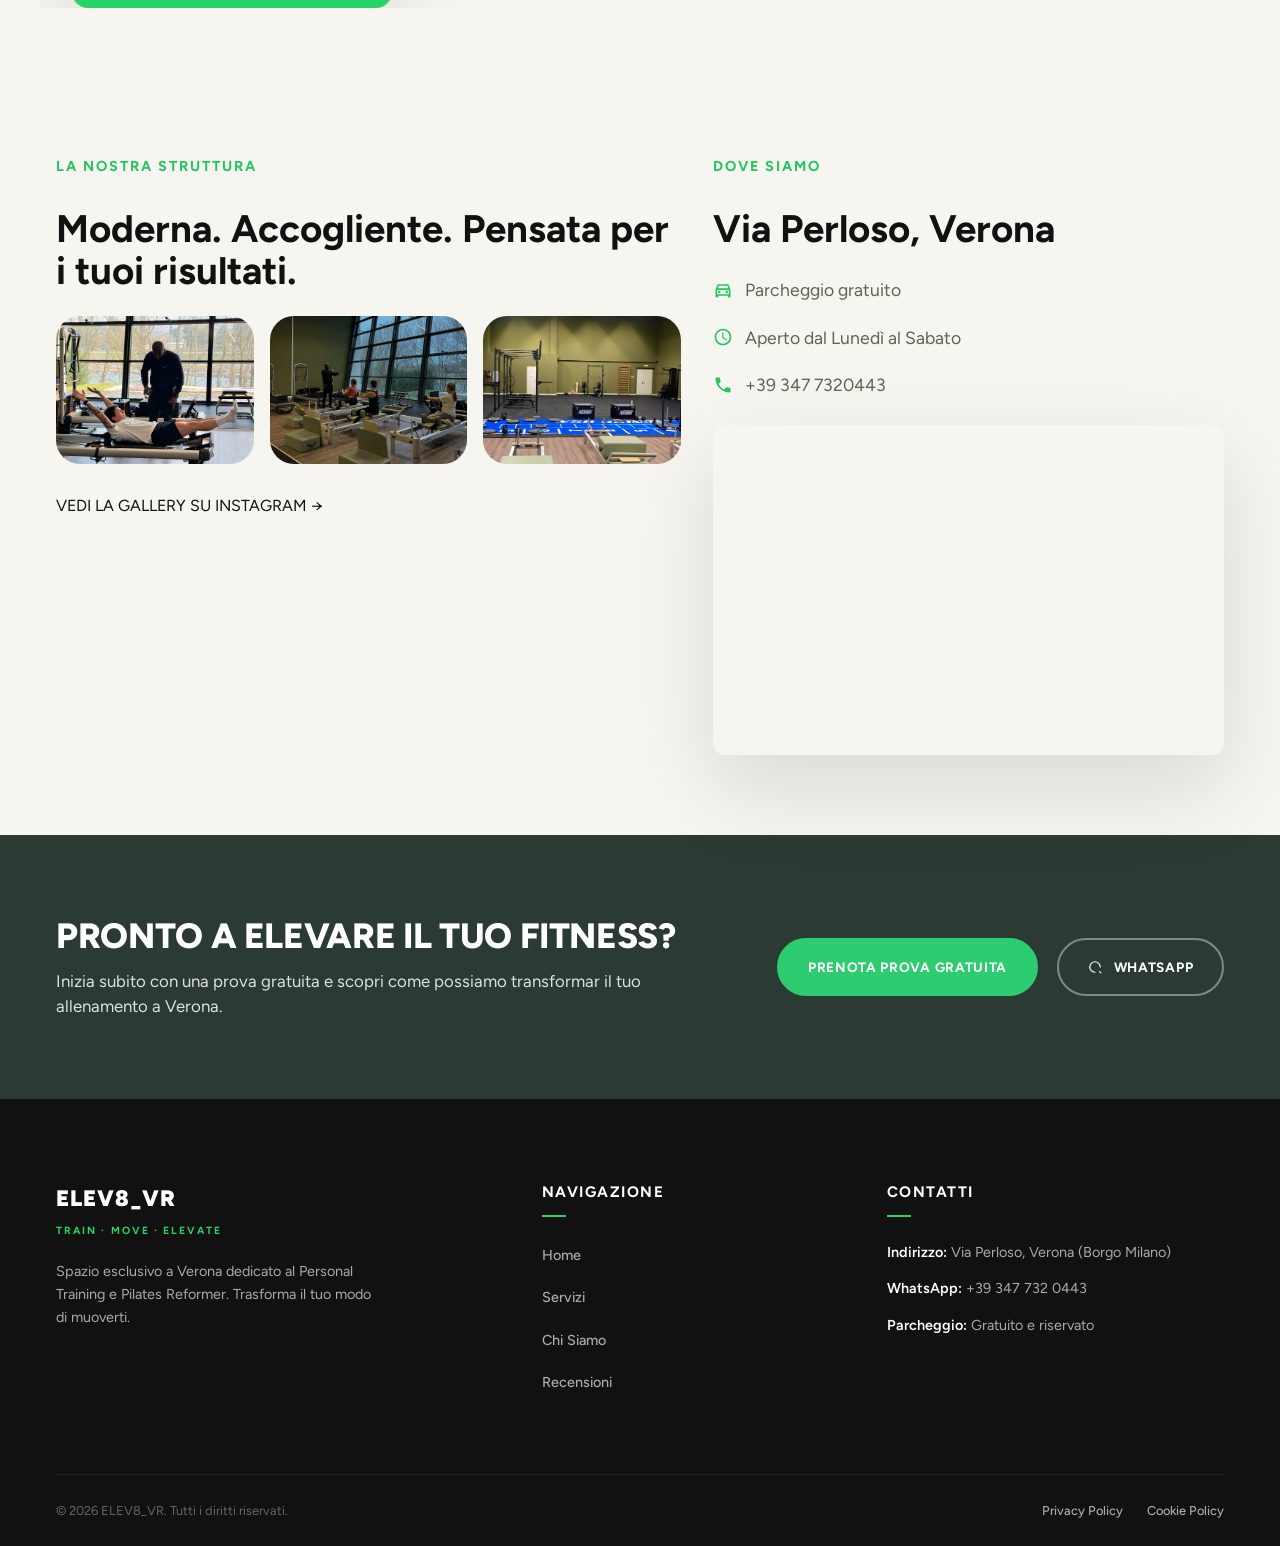
==== commit fcc7178d: "Made changes in html, css and javascript" ====
--- a/index.html
+++ b/index.html
@@ -4,30 +4,27 @@
 <head>
     <meta charset="UTF-8" />
     <meta name="viewport" content="width=device-width, initial-scale=1.0" />
-    <!-- SEO -->
     <meta name="description"
         content="ELEV8 VR – Pilates, Training e Coaching a Verona. Allena il tuo corpo e la tua mente con sessioni personalizzate.">
     <meta name="keywords" content="pilates Verona, personal trainer Verona, coaching Verona, ELEV8, allenamento Verona">
     <meta name="author" content="ELEV8 VR">
 
-    <!-- Open Graph (for WhatsApp/social previews) -->
-    <meta property="og:title" content="ELEV8 | Pilates, Training &amp; Coaching · Verona">
+    <meta property="og:title" content="ELEV8 | Pilates, Training & Coaching · Verona">
     <meta property="og:description"
         content="Allena il tuo corpo e la tua mente. Sessioni di Pilates, Training e Coaching a Verona.">
     <meta property="og:image" content="images/logo.png">
     <meta property="og:type" content="website">
-    <title>ELEV8 – Pilates, Training &amp; Coaching · Verona</title>
+    <title>ELEV8 – Pilates, Training & Coaching · Verona</title>
 
     <link rel="preconnect" href="https://fonts.googleapis.com" />
     <link rel="preconnect" href="https://fonts.gstatic.com" crossorigin />
     <link
-        href="https://fonts.googleapis.com/css2?family=Cairo:wght@300;400;500;600;700&amp;family=Figtree:wght@300;400;500;600;700&amp;display=swap"
+        href="https://fonts.googleapis.com/css2?family=Cairo:wght@300;400;500;600;700&family=Figtree:wght@300;400;500;600;700&display=swap"
         rel="stylesheet" />
     <link rel="stylesheet" href="css/style.css" />
     <link rel="icon" type="image/png" href="images/logo.png">
     <link rel="apple-touch-icon" href="images/logo.png">
 
-    <!-- Google Analytics -->
     <script async src="https://www.googletagmanager.com/gtag/js?id=GA_MEASUREMENT_ID"></script>
     <script>
         window.dataLayer = window.dataLayer || [];
@@ -45,7 +42,7 @@
             </a>
             <div class="nav-brand">
                 <span class="nav-brand-name">ELEV8_VR</span>
-                <span class="nav-brand-tagline">TRAIN · MOVE · ELEVATE</span>
+                <span class="nav-brand-tagline">PILATES | TRAINING | COACHING</span>
             </div>
         </div>
 
@@ -93,7 +90,7 @@
         <section id="hero" class="hero-section">
             <div class="hero-copy">
                 <span class="eyebrow">LA TUA PALESTRA A VERONA</span>
-                <h1>PALESTRA, PILATES REFORMER &amp; PERSONAL TRAINING <span>A VERONA</span></h1>
+                <h1>PALESTRA, PILATES REFORMER & PERSONAL TRAINING <span>A VERONA</span></h1>
                 <p>Scopri la sede di Borgo Milano, Chievo e Stadio: un ambiente studiato per allenamenti efficaci,
                     personalizzati e con il massimo comfort.</p>
                 <div class="hero-actions">
@@ -239,7 +236,7 @@
             <div class="coach-copy">
                 <span class="section-label">IL TUO COACH</span>
                 <h2>MICHAEL AMAIGWE</h2>
-                <p class="coach-subtitle">FOUNDER &amp; HEAD COACH</p>
+                <p class="coach-subtitle">FOUNDER & HEAD COACH</p>
                 <p>Michael porta oltre 10 anni di esperienza in forza, performance e riabilitazione. Il suo metodo
                     combina Pilates Reformer, personal training e coaching funzionale per creare percorsi sostenibili e
                     trasformativi.</p>
@@ -385,9 +382,10 @@
                 </ul>
                 <div class="map-frame-wrap">
                     <iframe class="map-frame"
-                        src="https://www.google.com/maps?q=Bottagisio+Sport+Center+Via+Perloso+14A+Verona&amp;output=embed"
-                        allowfullscreen="" loading="lazy" referrerpolicy="no-referrer-when-downgrade"
-                        title="Posizione di ELEV8_VR a Verona"></iframe>
+                        src="https://www.google.com/maps/embed?pb=!1m18!1m12!1m3!1d2798.562879012977!2d10.9520581!3d45.45846399999999!2m3!1f0!2f0!3f0!3m2!1i1024!2i768!4f13.1!3m3!1m2!1s0x4781e30f18a17789%3A0x23fbadf312f358f9!2sElev8_vr!5e0!3m2!1sen!2sit!4v1781624491631!5m2!1sen!2sit"
+                        width="600" height="450" style="border:0;" allowfullscreen="" loading="lazy"
+                        referrerpolicy="no-referrer-when-downgrade" title="Posizione di ELEV8_VR a Verona">
+                    </iframe>
                 </div>
             </div>
         </section>
@@ -396,7 +394,7 @@
             <div class="cta-container">
                 <div class="cta-content">
                     <h2 class="cta-title">PRONTO A ELEVARE IL TUO FITNESS?</h2>
-                    <p class="cta-subtitle">Inizia subito con una prova gratuita e scopri come possiamo trasformare il
+                    <p class="cta-subtitle">Inizia subito con una prova gratuita e scopri come possiamo transformar il
                         tuo allenamento a Verona.</p>
                 </div>
                 <div class="cta-actions">
@@ -456,7 +454,7 @@
 
         <div class="footer-bottom">
             <div class="footer-bottom-container">
-                <p>&copy; 2026 ELEV8_VR. Tutti i diritti riservati.</p>
+                <p>© 2026 ELEV8_VR. Tutti i diritti riservati.</p>
                 <div class="footer-legal-links">
                     <a href="#privacy">Privacy Policy</a>
                     <a href="#cookie">Cookie Policy</a>
@@ -486,6 +484,249 @@
                 style="cursor: pointer !important; pointer-events: auto !important;">Rifiuta</button>
         </div>
     </aside>
+    <div id="faqModal" class="faq-modal" inert>
+        <div class="faq-modal-overlay" id="closeFaqOverlay"></div>
+        <div class="faq-modal-content assessment-layout">
+            <button type="button" class="faq-modal-close" id="closeFaqBtn" aria-label="Chiudi">×</button>
+
+            <div class="modal-header-block">
+                <span class="sub-badge">ELEV8 FITNESS & COACHING</span>
+                <h2 class="assessment-title">Valutazione Iniziale</h2>
+                <p class="assessment-subtitle">Comprendere la tua situazione è il primo passo per un percorso veramente
+                    personalizzato. Rispondi a queste brevi domande per aiutarci a preparare al meglio il nostro primo
+                    confronto. Ti ricontatteremo entro 24 ore.</p>
+            </div>
+
+            <form id="assessmentForm" class="assessment-form">
+
+                <div class="form-section-group">
+                    <h3 class="section-divider-title">1. Informazioni Personali</h3>
+                    <div class="form-grid-row">
+                        <div class="input-field-wrapper">
+                            <label for="clientName">Nome e Cognome *</label>
+                            <input type="text" id="clientName" name="name" placeholder="Inserisci il tuo nome" required>
+                        </div>
+                        <div class="input-field-wrapper">
+                            <label for="user-email">Email Address *</label>
+                            <input type="email" id="user-email" name="email" placeholder="nome@esempio.com" required>
+                        </div>
+                    </div>
+
+                    <div class="form-grid-row triple">
+                        <div class="input-field-wrapper">
+                            <label for="clientAge">Età *</label>
+                            <select id="clientAge" name="age" required>
+                                <option value="" disabled selected>Seleziona...</option>
+                                <option value="Under 25">Under 25</option>
+                                <option value="25-35">25-35</option>
+                                <option value="36-45">36-45</option>
+                                <option value="46-55">46-55</option>
+                                <option value="Over 55">Over 55</option>
+                            </select>
+                        </div>
+                        <div class="input-field-wrapper">
+                            <label for="clientHeight">Altezza (cm)</label>
+                            <input type="text" id="clientHeight" name="height" placeholder="es. 175">
+                        </div>
+                        <div class="input-field-wrapper">
+                            <label for="clientWeight">Peso (kg)</label>
+                            <input type="text" id="clientWeight" name="weight" placeholder="es. 70">
+                        </div>
+                    </div>
+
+                    <div class="form-grid-row">
+                        <div class="input-field-wrapper">
+                            <label for="clientPhone">Numero di telefono *</label>
+                            <input type="tel" id="clientPhone" name="phone" placeholder="es. +39 333 1234567" required>
+                        </div>
+                        <div class="input-field-wrapper">
+                            <label for="clientProfession">Professione</label>
+                            <input type="text" id="clientProfession" name="profession" placeholder="La tua occupazione">
+                        </div>
+                    </div>
+                </div>
+
+                <div class="form-section-group">
+                    <h3 class="section-divider-title">2. Stile di Vita & Livello Fisico</h3>
+
+                    <div class="radio-card-wrapper">
+                        <label class="question-label">Il tuo attuale livello di attività fisica è:</label>
+                        <div class="radio-options-grid">
+                            <label class="radio-card">
+                                <input type="radio" name="fitness_level" value="Principiante" required>
+                                <div class="card-ui"><strong>Principiante</strong> <span>Poca o nessuna esperienza
+                                        strutturata</span></div>
+                            </label>
+                            <label class="radio-card">
+                                <input type="radio" name="fitness_level" value="Intermedio">
+                                <div class="card-ui"><strong>Intermedio</strong> <span>Mi alleno 1-3 volte a settimana
+                                        con risultati</span></div>
+                            </label>
+                            <label class="radio-card">
+                                <input type="radio" name="fitness_level" value="Avanzato">
+                                <div class="card-ui"><strong>Avanzato</strong> <span>Mi alleno costantemente, cerco
+                                        performance</span></div>
+                            </label>
+                            <label class="radio-card">
+                                <input type="radio" name="fitness_level" value="Ex-atleta">
+                                <div class="card-ui"><strong>Ex-atleta</strong> <span>Passato da atleta, ma ora
+                                        fermo</span></div>
+                            </label>
+                        </div>
+                    </div>
+
+                    <div class="radio-card-wrapper">
+                        <label class="question-label">La tua giornata tipo è principalmente:</label>
+                        <div class="radio-options-grid">
+                            <label class="radio-card">
+                                <input type="radio" name="daily_routine" value="Sedentaria" required>
+                                <div class="card-ui"><strong>Sedentaria</strong> <span>Lavoro da scrivania,
+                                        studio</span></div>
+                            </label>
+                            <label class="radio-card">
+                                <input type="radio" name="daily_routine" value="In movimento">
+                                <div class="card-ui"><strong>In movimento</strong> <span>Lavoro in piedi, cammino
+                                        molto</span></div>
+                            </label>
+                            <label class="radio-card">
+                                <input type="radio" name="daily_routine" value="Fisicamente impegnativa">
+                                <div class="card-ui"><strong>Fisicamente impegnativa</strong> <span>Lavoro manuale,
+                                        carichi</span></div>
+                            </label>
+                            <label class="radio-card">
+                                <input type="radio" name="daily_routine" value="Variabile">
+                                <div class="card-ui"><strong>Variabile</strong> <span>Mix di sedentarietà e
+                                        movimento</span></div>
+                            </label>
+                        </div>
+                    </div>
+                </div>
+
+                <div class="form-section-group">
+                    <h3 class="section-divider-title">3. Energia, Sonno e Stress</h3>
+
+                    <div class="radio-card-wrapper">
+                        <label class="question-label">Come valuti il tuo attuale livello di energia e gestione dello
+                            stress?</label>
+                        <div class="radio-options-grid">
+                            <label class="radio-card">
+                                <input type="radio" name="energy_stress" value="Basso / Stress Alto" required>
+                                <div class="card-ui"><strong>Basso livello di energia</strong> <span>Stress alto</span>
+                                </div>
+                            </label>
+                            <label class="radio-card">
+                                <input type="radio" name="energy_stress" value="Altalenante">
+                                <div class="card-ui"><strong>Energia altalenante</strong> <span>Stress medio</span>
+                                </div>
+                            </label>
+                            <label class="radio-card">
+                                <input type="radio" name="energy_stress" value="Buona / Stress Gestito">
+                                <div class="card-ui"><strong>Buona energia</strong> <span>Gestisco bene lo stress</span>
+                                </div>
+                            </label>
+                            <label class="radio-card">
+                                <input type="radio" name="energy_stress" value="Esplosiva">
+                                <div class="card-ui"><strong>Energia esplosiva</strong> <span>Stress basso</span></div>
+                            </label>
+                        </div>
+                    </div>
+
+                    <div class="form-grid-row">
+                        <div class="input-field-wrapper">
+                            <label for="workHours">Ore lavorative giornaliere</label>
+                            <input type="text" id="workHours" name="work_hours" placeholder="es. 8 ore">
+                        </div>
+                        <div class="input-field-wrapper">
+                            <label for="sleepHours">Quante ore dormi mediamente? *</label>
+                            <select id="sleepHours" name="sleep_hours" required>
+                                <option value="" disabled selected>Seleziona...</option>
+                                <option value="&lt;5 ore">&lt; 5 ore</option>
+                                <option value="5-6 ore">5 - 6 ore</option>
+                                <option value="6-7 ore">6 - 7 ore</option>
+                                <option value="7-8 ore">7 - 8 ore</option>
+                                <option value="&gt;8 ore">&gt; 8 ore</option>
+                            </select>
+                        </div>
+                    </div>
+
+                    <div class="scale-rating-wrapper">
+                        <label class="question-label">Come valuteresti la qualità del tuo sonno? *</label>
+                        <div class="scale-labels"><span>Scarsa</span><span>Ottima</span></div>
+                        <div class="scale-radio-row">
+                            <label><input type="radio" name="sleep_quality" value="1" required><span>1</span></label>
+                            <label><input type="radio" name="sleep_quality" value="2"><span>2</span></label>
+                            <label><input type="radio" name="sleep_quality" value="3"><span>3</span></label>
+                            <label><input type="radio" name="sleep_quality" value="4"><span>4</span></label>
+                            <label><input type="radio" name="sleep_quality" value="5"><span>5</span></label>
+                            <label><input type="radio" name="sleep_quality" value="6"><span>6</span></label>
+                            <label><input type="radio" name="sleep_quality" value="7"><span>7</span></label>
+                            <label><input type="radio" name="sleep_quality" value="8"><span>8</span></label>
+                            <label><input type="radio" name="sleep_quality" value="9"><span>9</span></label>
+                            <label><input type="radio" name="sleep_quality" value="10"><span>10</span></label>
+                        </div>
+                    </div>
+                </div>
+
+                <div class="form-section-group">
+                    <h3 class="section-divider-title">4. Obiettivi & Focus Primario</h3>
+
+                    <div class="radio-card-wrapper">
+                        <label class="question-label">IL TUO OBIETTIVO PRIMARIO (Scegli il più urgente): *</label>
+                        <div class="radio-options-grid dual">
+                            <label class="radio-card">
+                                <input type="radio" name="primary_goal" value="Perdere peso" required>
+                                <div class="card-ui"><strong>Perdere massa grassa / Definirmi</strong></div>
+                            </label>
+                            <label class="radio-card">
+                                <input type="radio" name="primary_goal" value="Massa muscolare">
+                                <div class="card-ui"><strong>Costruire massa muscolare / Tonificarmi</strong></div>
+                            </label>
+                            <label class="radio-card">
+                                <input type="radio" name="primary_goal" value="Risolvere dolori">
+                                <div class="card-ui"><strong>Risolvere dolori (schiena, articolazioni)</strong></div>
+                            </label>
+                            <label class="radio-card">
+                                <input type="radio" name="primary_goal" value="Migliorare forza">
+                                <div class="card-ui"><strong>Migliorare forza e resistenza per lo sport</strong></div>
+                            </label>
+                            <label class="radio-card">
+                                <input type="radio" name="primary_goal" value="Benessere">
+                                <div class="card-ui"><strong>Ritrovare energia e benessere generale</strong></div>
+                            </label>
+                            <label class="radio-card">
+                                <input type="radio" name="primary_goal" value="Routine sostenibile">
+                                <div class="card-ui"><strong>Creare una routine fitness sostenibile</strong></div>
+                            </label>
+                        </div>
+                    </div>
+
+                    <div class="input-field-wrapper">
+                        <label for="mainFrustration">Qual è la tua principale sfida o frustrazione attuale? *</label>
+                        <input type="text" id="mainFrustration" name="frustration"
+                            placeholder="Cosa ti blocca dal raggiungere i tuoi obiettivi?" required>
+                    </div>
+
+                    <div class="input-field-wrapper">
+                        <label for="medicalConditions">Hai patologie, infortuni recenti o condizioni mediche
+                            particolari? *</label>
+                        <input type="text" id="medicalConditions" name="medical"
+                            placeholder="Nessuna rilevante / Problemi alla schiena / Altro" required>
+                    </div>
+                </div>
+
+                <div class="form-submit-row">
+                    <p class="privacy-notice">I dati forniti saranno trattati secondo la nostra privacy policy
+                        esclusivamente per contattarti in merito alla tua richiesta.</p>
+                    <button type="submit" class="premium-submit-btn">Invia Valutazione</button>
+                </div>
+            </form>
+        </div>
+    </div>
+
+    <button type="button" id="openFaqBtn" class="floating-faq-trigger" aria-label="Mostra Domande Frequenti">
+        <span class="faq-icon-bubble">?</span>
+        <span class="faq-text-bubble">FAQ</span>
+    </button>
 
     <script src="js/main.js"></script>
 </body>
--- a/css/style.css
+++ b/css/style.css
@@ -96,7 +96,7 @@
 }
 
 .nav-brand-tagline {
-    font-size: 0.7rem;
+    font-size: 7.5px;
     color: var(--muted);
     letter-spacing: 0.18em;
     text-transform: uppercase;
@@ -219,6 +219,7 @@
     display: none;
 }
 
+
 /* ── BUTTONS ── */
 .btn {
     display: inline-flex;
@@ -319,6 +320,7 @@
     overflow: hidden;
     box-shadow: var(--shadow);
     min-height: 620px;
+    position: relative;
 }
 
 .hero-dots {
@@ -365,27 +367,32 @@
 
 .hero-badge {
     position: absolute;
-    bottom: 2rem;
-    left: 2rem;
+    bottom: 25px;
+    left: 25px;
     background: var(--white);
-    border-radius: 1.25rem;
-    padding: 1rem 1.5rem;
+    backdrop-filter: blur(8px);
+    -webkit-backdrop-filter: blur(8px);
+    border-radius: 50px;
+    padding: 12px 20px;
     box-shadow: var(--shadow);
     display: flex;
     align-items: center;
-    gap: 0.75rem;
-    z-index: 5;
+    gap: 12px;
+    z-index: 100;
 }
 
 .hero-badge strong {
-    font-size: 1.8rem;
+    font-size: 1.25rem;
     color: var(--olive);
+    font-weight: 800;
+    line-height: 1;
 }
 
 .hero-badge span {
-    font-size: 0.8rem;
+    font-size: 0.75rem;
     color: var(--muted);
-    line-height: 1.4;
+    font-weight: 700;
+    line-height: 1.3;
 }
 
 /* ── FEATURE STRIP ── */
@@ -406,7 +413,6 @@
     gap: 0.75rem;
 }
 
-/* --- UNIVERSAL REBOOT FOR FEATURE STRIP SVGS --- */
 section.feature-strip svg,
 .feature-strip .feature-icon,
 article.feature-item svg {
@@ -421,9 +427,7 @@
 .feature-icon path,
 .feature-icon circle {
     stroke: #22c55e !important;
-    /* Forces bright brand green */
     stroke-width: 2px !important;
-    /* Makes lines thick enough to see clearly */
 }
 
 section.feature-strip svg[fill]:not([fill="none"]) path {
@@ -455,9 +459,7 @@
     text-transform: uppercase !important;
     letter-spacing: 2px !important;
     color: #22c55e !important;
-    /* Changes it to matching vibrant brand green */
     margin-bottom: 0.75rem !important;
-    /* Locks proper spacing above your title */
 }
 
 .section-head h2,
@@ -469,7 +471,6 @@
 }
 
 /* ── SERVICES ── */
-/* ── SERVICES ── */
 .services-section {
     background: var(--white);
 }
@@ -513,7 +514,6 @@
     line-height: 1.8;
 }
 
-/* Updated link selector with font properties, forced uppercase, and smooth hover translations */
 .services-grid .service-card-body a.service-link {
     display: inline-block !important;
     color: var(--olive-dark) !important;
@@ -598,13 +598,18 @@
 }
 
 /* ── REVIEWS ── */
-.reviews-section {
+/*.reviews-section {
     display: grid;
     grid-template-columns: 0.95fr 1.35fr;
     gap: 2rem;
     align-items: start;
     padding: 5rem 3.5rem;
     background: var(--white);
+}*/
+.reviews-section {
+    overflow: hidden;
+    position: relative;
+    padding-bottom: 4rem;
 }
 
 .reviews-summary {
@@ -650,12 +655,19 @@
     text-transform: uppercase;
 }
 
-.reviews-carousel {
+/*.reviews-carousel {
     position: relative;
     display: grid;
     gap: 1.25rem;
     overflow: hidden;
     min-width: 0;
+}*/
+.reviews-carousel {
+    position: relative;
+    width: 100%;
+    max-width: 1200px;
+    margin: 0 auto;
+    padding: 0 1rem;
 }
 
 .reviews-track {
@@ -807,7 +819,6 @@
     font-family: "Apple Color Emoji", "Segoe UI Emoji", "Noto Color Emoji", sans-serif;
     filter: none;
     opacity: 1;
-
 }
 
 .map-frame-wrap {
@@ -1113,7 +1124,6 @@
     color: var(--white);
     border: 1px solid var(--white);
 }
-
 
 /* ════════════════════════════════════════════
    MEDIA QUERIES (Cascading Desktop to Mobile)
@@ -1202,6 +1212,30 @@
     }
 }
 
+/* Ensure the absolute arrows don't clip outside smaller viewports */
+@media (max-width: 1024px) {
+    .carousel-arrows {
+        position: relative;
+        display: flex;
+        justify-content: center;
+        gap: 1.5rem;
+        margin-top: 2rem;
+        top: auto;
+        left: auto;
+        right: auto;
+        transform: none;
+    }
+
+    .arrow-btn {
+        width: 48px;
+        /* Slightly larger hit targets for fingers/smaller screens */
+        height: 48px;
+        opacity: 1 !important;
+        /* Make sure they don't fade away */
+        visibility: visible !important;
+    }
+}
+
 /* ── MID TABLET OVERFLOW ADJUSTMENTS (769px–1040px) ── */
 @media (min-width: 769px) and (max-width: 1040px) {
     nav {
@@ -1415,6 +1449,61 @@
 
     .cta-actions {
         justify-content: center;
+    }
+}
+
+/* ── DESKTOP REVIEWS GRID SYSTEM (1024px+) ── */
+@media (min-width: 1024px) {
+    .reviews-section {
+        display: grid;
+        grid-template-columns: 320px 1fr;
+        /* Fixed compact width for the badge, flexible space for reviews */
+        gap: 2.5rem;
+        align-items: center;
+        max-width: 1200px;
+        margin: 4rem auto;
+        padding: 0 2rem;
+    }
+
+    /* Shrink the massive green badge back to a beautiful sidebar card */
+    .reviews-summary {
+        width: 100%;
+        max-width: 320px;
+        height: 100%;
+        min-height: 380px;
+        /* Aligns its height beautifully with the review cards */
+        display: flex;
+        flex-direction: column;
+        justify-content: center;
+        align-items: center;
+        border-radius: 16px;
+        padding: 2rem;
+        box-sizing: border-box;
+    }
+
+    .reviews-carousel {
+        width: 100%;
+        overflow: hidden;
+        /* Safely clips the sliding track */
+        padding: 0;
+    }
+}
+
+/* ── MOBILE / TABLET STANDARDS (Fallback) ── */
+@media (max-width: 1023px) {
+    .reviews-section {
+        display: flex;
+        flex-direction: column;
+        gap: 2rem;
+        padding: 0 1.5rem;
+    }
+
+    .reviews-summary {
+        width: 100%;
+        max-width: 450px;
+        /* Keeps it from expanding endlessly on tablets */
+        margin: 0 auto;
+        padding: 2rem;
     }
 }
 
@@ -1655,12 +1744,9 @@
     left: 0 !important;
     width: 100% !important;
     z-index: 999999 !important;
-    /* Forces it above all other elements */
     pointer-events: auto !important;
-    /* Re-enables elements to be clicked */
-}
-
-/* Fixes button actions specifically */
+}
+
 .cookie-banner__actions,
 .cookie-banner__actions button,
 #cookie-accept,
@@ -1671,10 +1757,419 @@
     pointer-events: auto !important;
 }
 
-/* Ensures back to top arrow doesn't block the cookie interaction zone */
 .back-to-top {
     z-index: 99998 !important;
-    /* Sits safely underneath the banner */
-    bottom: 80px !important;
-    /* Pushes it up slightly so it doesn't collide */
+    bottom: 2rem !important;
+}
+
+
+/* ==========================================================================
+   ELEV8 ONBOARDING SYSTEM & TRIGGERS (INTEGRATED & RE-ARCHITECTED)
+   ========================================================================== */
+
+/* ── FAQ FLOATING BUTTON ── */
+.floating-faq-trigger {
+    position: fixed !important;
+    bottom: 30px !important;
+    right: 30px !important;
+    /* Changed from left to right to match button aesthetics */
+    left: auto !important;
+    z-index: 999999 !important;
+    /* Forces it over background components */
+    display: flex !important;
+    align-items: center !important;
+    gap: 0.5rem !important;
+    background: linear-gradient(135deg, #2d4a43 0%, #1c332e 100%) !important;
+    color: #ffffff !important;
+    border: none !important;
+    border-radius: 999px !important;
+    padding: 14px 22px !important;
+    font-size: 0.85rem !important;
+    font-weight: 700 !important;
+    letter-spacing: 0.14em !important;
+    text-transform: uppercase !important;
+    cursor: pointer !important;
+    box-shadow: 0 8px 24px rgba(45, 74, 67, 0.3) !important;
+    pointer-events: auto !important;
+    transition: transform 250ms cubic-bezier(0.4, 0, 0.2, 1), box-shadow 250ms ease, background 250ms ease !important;
+}
+
+.floating-faq-trigger:hover {
+    transform: translateY(-4px) scale(1.03) !important;
+    box-shadow: 0 12px 28px rgba(45, 74, 67, 0.45) !important;
+    background: linear-gradient(135deg, #375b52 0%, #223d37 100%) !important;
+}
+
+.faq-icon-bubble {
+    width: 22px !important;
+    height: 22px !important;
+    background: rgba(255, 255, 255, 0.2) !important;
+    border-radius: 50% !important;
+    display: flex !important;
+    align-items: center !important;
+    justify-content: center !important;
+    font-size: 0.85rem !important;
+    font-weight: 800 !important;
+    color: #ffffff !important;
+    flex-shrink: 0 !important;
+}
+
+.faq-text-bubble {
+    font-size: 0.75rem !important;
+    font-weight: 700 !important;
+    letter-spacing: 0.16em !important;
+}
+
+/* ── MOBILE FAQ RESPONSIVENESS ── */
+@media (max-width: 768px) {
+    .floating-faq-trigger {
+        bottom: 20px !important;
+        right: 20px !important;
+        left: auto !important;
+        padding: 12px 16px !important;
+        font-size: 0.75rem !important;
+    }
+
+    .faq-icon-bubble {
+        width: 18px !important;
+        height: 18px !important;
+        font-size: 0.65rem !important;
+    }
+}
+
+/* Fullscreen Overlay Window Container */
+.faq-modal {
+    position: fixed;
+    top: 0;
+    left: 0;
+    width: 100%;
+    height: 100%;
+    z-index: 1000000000;
+    display: flex;
+    align-items: center;
+    justify-content: center;
+    opacity: 0;
+    visibility: hidden;
+    transition: opacity 0.3s ease, visibility 0.3s ease;
+}
+
+.faq-modal.open {
+    opacity: 1;
+    visibility: visible;
+}
+
+.faq-modal-overlay {
+    position: absolute;
+    top: 0;
+    left: 0;
+    width: 100%;
+    height: 100%;
+    background: rgba(15, 23, 20, 0.85);
+    backdrop-filter: blur(10px);
+    -webkit-backdrop-filter: blur(10px);
+}
+
+/* Premium Dark Card Assessment Layout Panel */
+.faq-modal-content.assessment-layout {
+    position: relative;
+    width: 92%;
+    max-width: 850px;
+    max-height: 85vh;
+    background: #0b110e;
+    color: #ffffff;
+    padding: 45px;
+    border-radius: 24px;
+    border: 1px solid rgba(74, 222, 128, 0.15);
+    overflow-y: auto;
+    z-index: 2;
+    transform: translateY(30px);
+    transition: transform 0.3s cubic-bezier(0.4, 0, 0.2, 1);
+    box-shadow: 0 20px 50px rgba(0, 0, 0, 0.5);
+}
+
+.faq-modal.open .faq-modal-content.assessment-layout {
+    transform: translateY(0);
+}
+
+.faq-modal-close {
+    position: absolute;
+    top: 20px;
+    right: 25px;
+    background: none;
+    border: none;
+    font-size: 2rem;
+    color: #64748b;
+    cursor: pointer;
+    transition: color 0.2s ease;
+    line-height: 1;
+}
+
+.faq-modal-close:hover {
+    color: #4ade80;
+}
+
+.modal-header-block {
+    text-align: center;
+    margin-bottom: 35px;
+}
+
+.sub-badge {
+    font-size: 0.75rem;
+    font-weight: 800;
+    letter-spacing: 2px;
+    color: #4ade80;
+    text-transform: uppercase;
+}
+
+.assessment-title {
+    font-family: 'Montserrat', sans-serif;
+    font-size: 2.2rem;
+    font-weight: 800;
+    color: #ffffff;
+    margin: 8px 0 12px 0;
+}
+
+.assessment-subtitle {
+    font-size: 0.95rem;
+    color: #94a3b8;
+    line-height: 1.6;
+    max-width: 700px;
+    margin: 0 auto;
+}
+
+/* Assessment Grid Layout Architecture */
+.assessment-form {
+    display: flex;
+    flex-direction: column;
+    gap: 35px;
+}
+
+.form-section-group {
+    display: flex;
+    flex-direction: column;
+    gap: 20px;
+    background: rgba(255, 255, 255, 0.01);
+    padding: 25px;
+    border-radius: 16px;
+    border: 1px solid rgba(255, 255, 255, 0.04);
+}
+
+.section-divider-title {
+    font-size: 1.1rem;
+    font-weight: 700;
+    color: #4ade80;
+    border-bottom: 1px solid rgba(74, 222, 128, 0.15);
+    padding-bottom: 8px;
+}
+
+.form-grid-row {
+    display: grid;
+    grid-template-columns: 1fr 1fr;
+    gap: 20px;
+}
+
+.form-grid-row.triple {
+    grid-template-columns: 1fr 1fr 1fr;
+}
+
+.input-field-wrapper {
+    display: flex;
+    flex-direction: column;
+    gap: 8px;
+}
+
+.input-field-wrapper label,
+.question-label {
+    font-size: 0.85rem;
+    font-weight: 600;
+    color: #cbd5e1;
+}
+
+.input-field-wrapper input,
+.input-field-wrapper select {
+    background: #111814;
+    border: 1px solid rgba(255, 255, 255, 0.08);
+    color: #ffffff;
+    padding: 14px 16px;
+    border-radius: 10px;
+    font-size: 0.95rem;
+    outline: none;
+    transition: border-color 0.2s ease, box-shadow 0.2s ease;
+}
+
+.input-field-wrapper input:focus,
+.input-field-wrapper select:focus {
+    border-color: #4ade80;
+    box-shadow: 0 0 0 3px rgba(74, 222, 128, 0.15);
+}
+
+/* Interactive Card Option Grid Matrix */
+.radio-card-wrapper {
+    display: flex;
+    flex-direction: column;
+    gap: 12px;
+}
+
+.radio-options-grid {
+    display: grid;
+    grid-template-columns: repeat(4, 1fr);
+    gap: 12px;
+}
+
+.radio-options-grid.dual {
+    grid-template-columns: 1fr 1fr;
+}
+
+.radio-card {
+    cursor: pointer;
+    position: relative;
+}
+
+.radio-card input {
+    position: absolute;
+    opacity: 0;
+    width: 0;
+    height: 0;
+}
+
+.radio-card .card-ui {
+    background: #111814;
+    border: 1px solid rgba(255, 255, 255, 0.06);
+    padding: 16px;
+    border-radius: 12px;
+    display: flex;
+    flex-direction: column;
+    gap: 4px;
+    height: 100%;
+    transition: all 0.2s ease;
+}
+
+.radio-card .card-ui strong {
+    font-size: 0.9rem;
+    color: #ffffff;
+}
+
+.radio-card .card-ui span {
+    font-size: 0.75rem;
+    color: #64748b;
+    line-height: 1.3;
+}
+
+.radio-card:hover .card-ui {
+    border-color: rgba(74, 222, 128, 0.3);
+}
+
+.radio-card input:checked+.card-ui {
+    border-color: #4ade80;
+    background: rgba(74, 222, 128, 0.06);
+}
+
+/* Linear Selection Grid Matrix */
+.scale-rating-wrapper {
+    background: #111814;
+    padding: 20px;
+    border-radius: 12px;
+    border: 1px solid rgba(255, 255, 255, 0.04);
+}
+
+.scale-labels {
+    display: flex;
+    justify-content: space-between;
+    font-size: 0.75rem;
+    color: #64748b;
+    margin-bottom: 12px;
+    font-weight: 700;
+}
+
+.scale-radio-row {
+    display: flex;
+    justify-content: space-between;
+    gap: 6px;
+}
+
+.scale-radio-row label {
+    flex: 1;
+    cursor: pointer;
+}
+
+.scale-radio-row input {
+    position: absolute;
+    opacity: 0;
+    width: 0;
+    height: 0;
+}
+
+.scale-radio-row span {
+    display: block;
+    text-align: center;
+    padding: 12px 0;
+    background: rgba(255, 255, 255, 0.02);
+    border: 1px solid rgba(255, 255, 255, 0.06);
+    border-radius: 8px;
+    color: #ffffff;
+    font-weight: 700;
+    transition: all 0.2s ease;
+}
+
+.scale-radio-row label:hover span {
+    background: rgba(74, 222, 128, 0.15);
+    border-color: #4ade80;
+}
+
+.scale-radio-row input:checked+span {
+    background: #4ade80;
+    color: #0b110e;
+    border-color: #4ade80;
+}
+
+.form-submit-row {
+    display: flex;
+    flex-direction: column;
+    align-items: center;
+    gap: 15px;
+}
+
+.privacy-notice {
+    font-size: 0.78rem;
+    color: #475569;
+    text-align: center;
+    max-width: 550px;
+}
+
+.premium-submit-btn {
+    background: #4ade80;
+    color: #0b110e;
+    border: none;
+    font-size: 1rem;
+    font-weight: 700;
+    padding: 15px 40px;
+    border-radius: 50px;
+    cursor: pointer;
+    transition: all 0.2s ease;
+}
+
+.premium-submit-btn:hover {
+    transform: translateY(-2px);
+    background: #22c55e;
+}
+
+/* Responsive Viewports Overrides for form fields */
+@media (max-width: 768px) {
+
+    .form-grid-row,
+    .form-grid-row.triple,
+    .radio-options-grid,
+    .radio-options-grid.dual {
+        grid-template-columns: 1fr !important;
+    }
+
+    .scale-radio-row {
+        display: grid;
+        grid-template-columns: repeat(5, 1fr);
+        gap: 8px;
+    }
+
+    .faq-modal-content.assessment-layout {
+        padding: 30px 20px;
+    }
 }
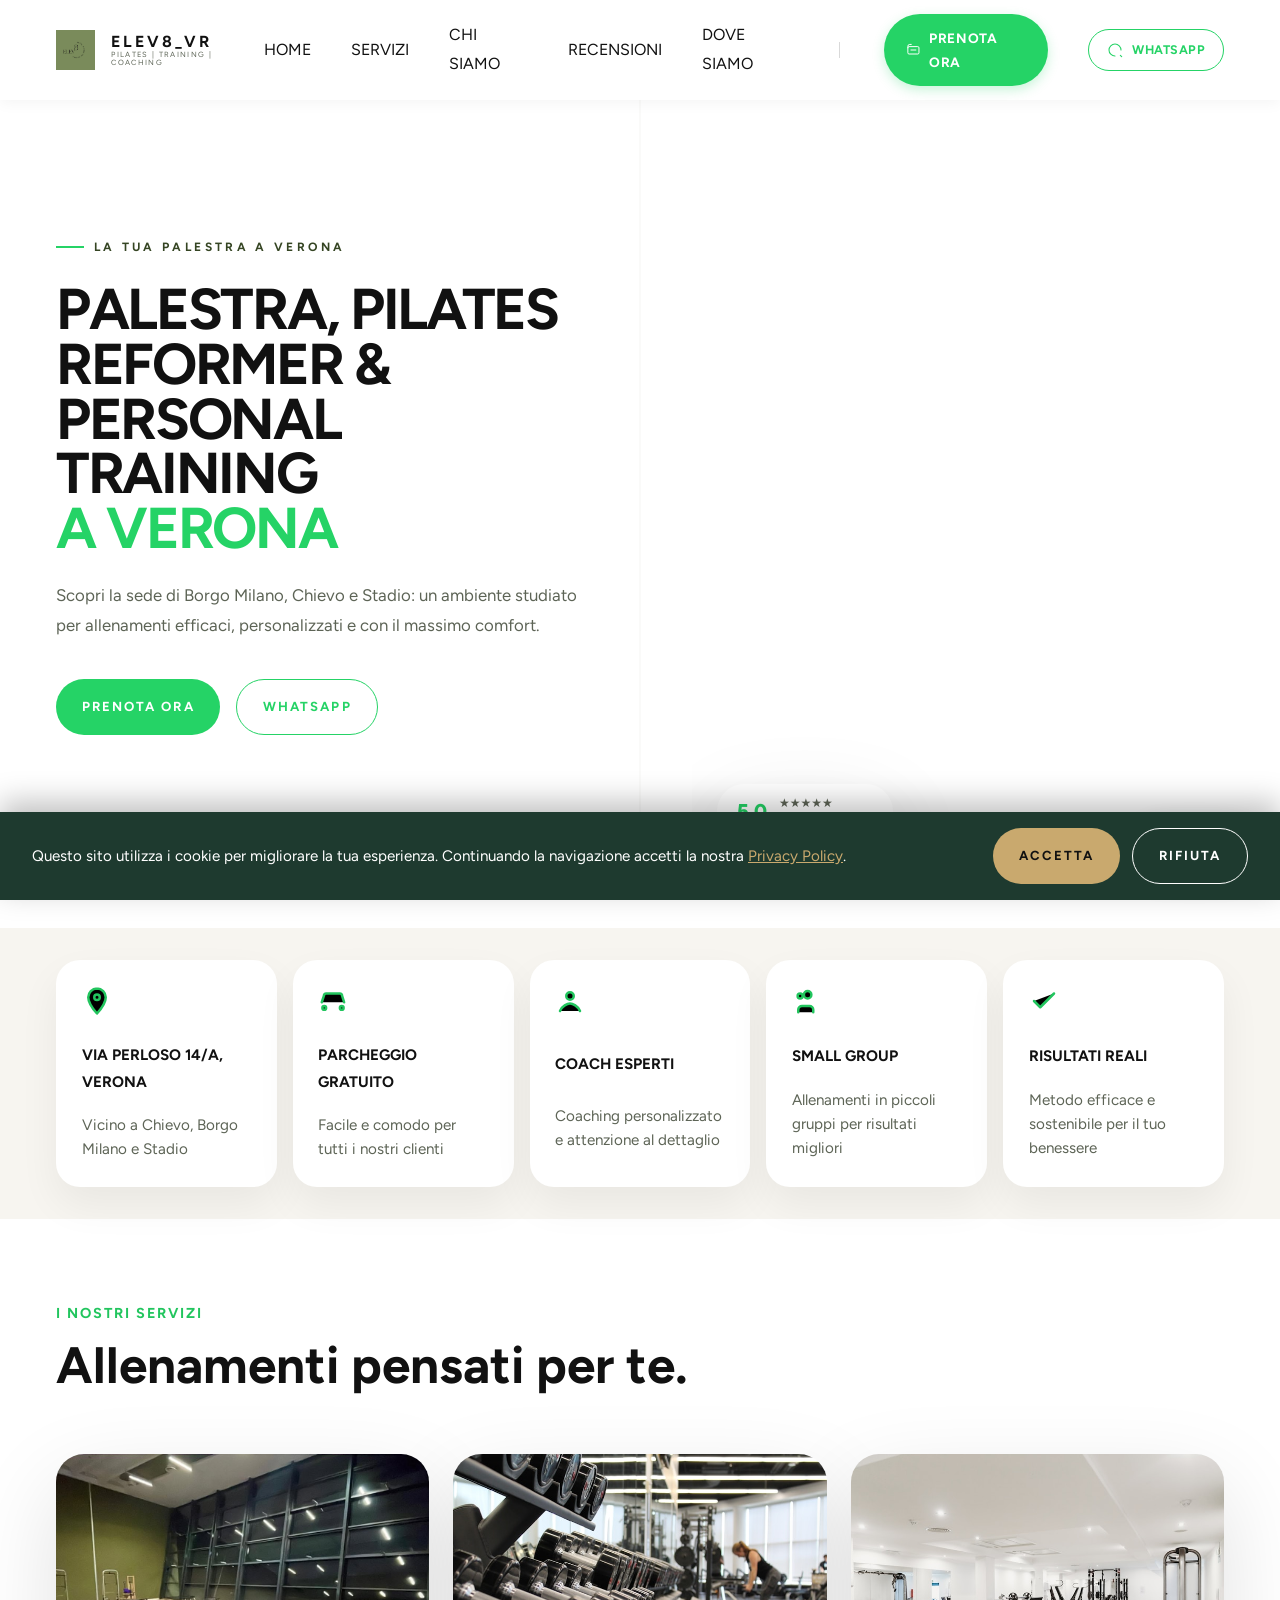
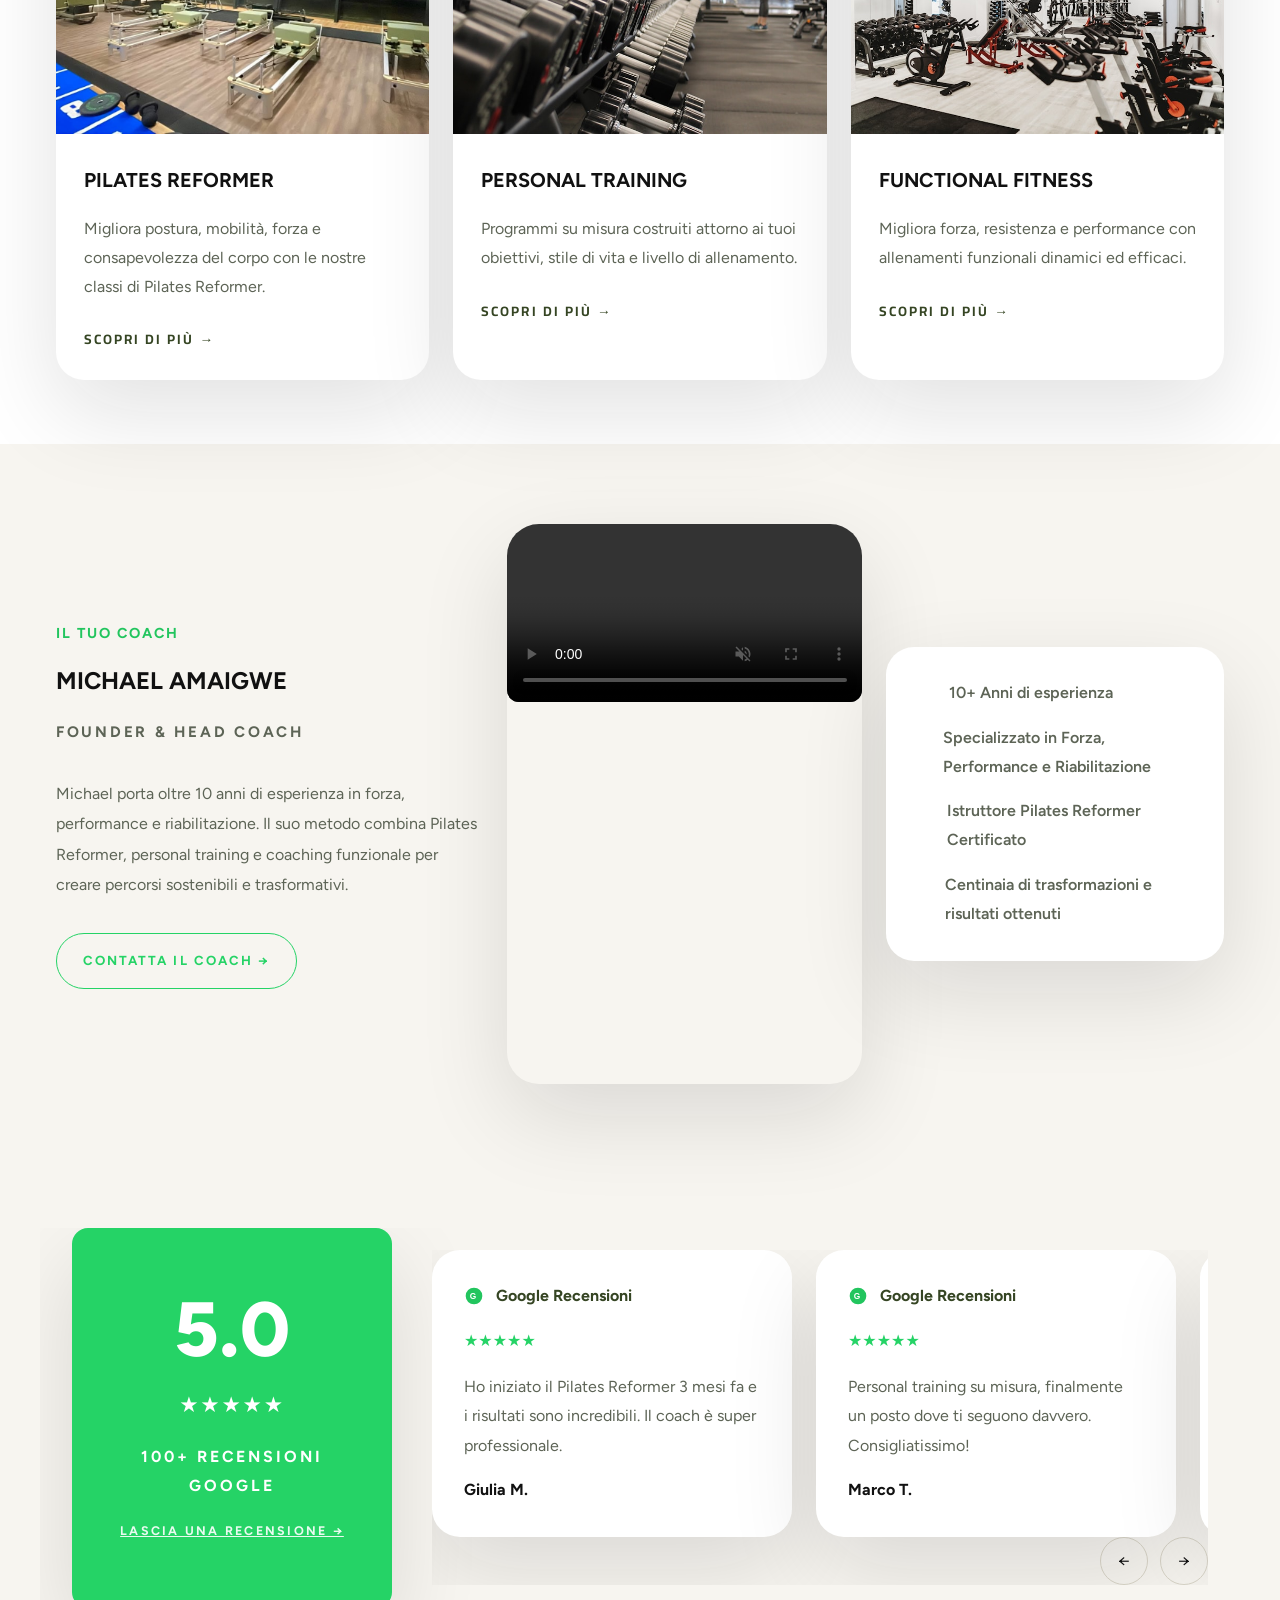
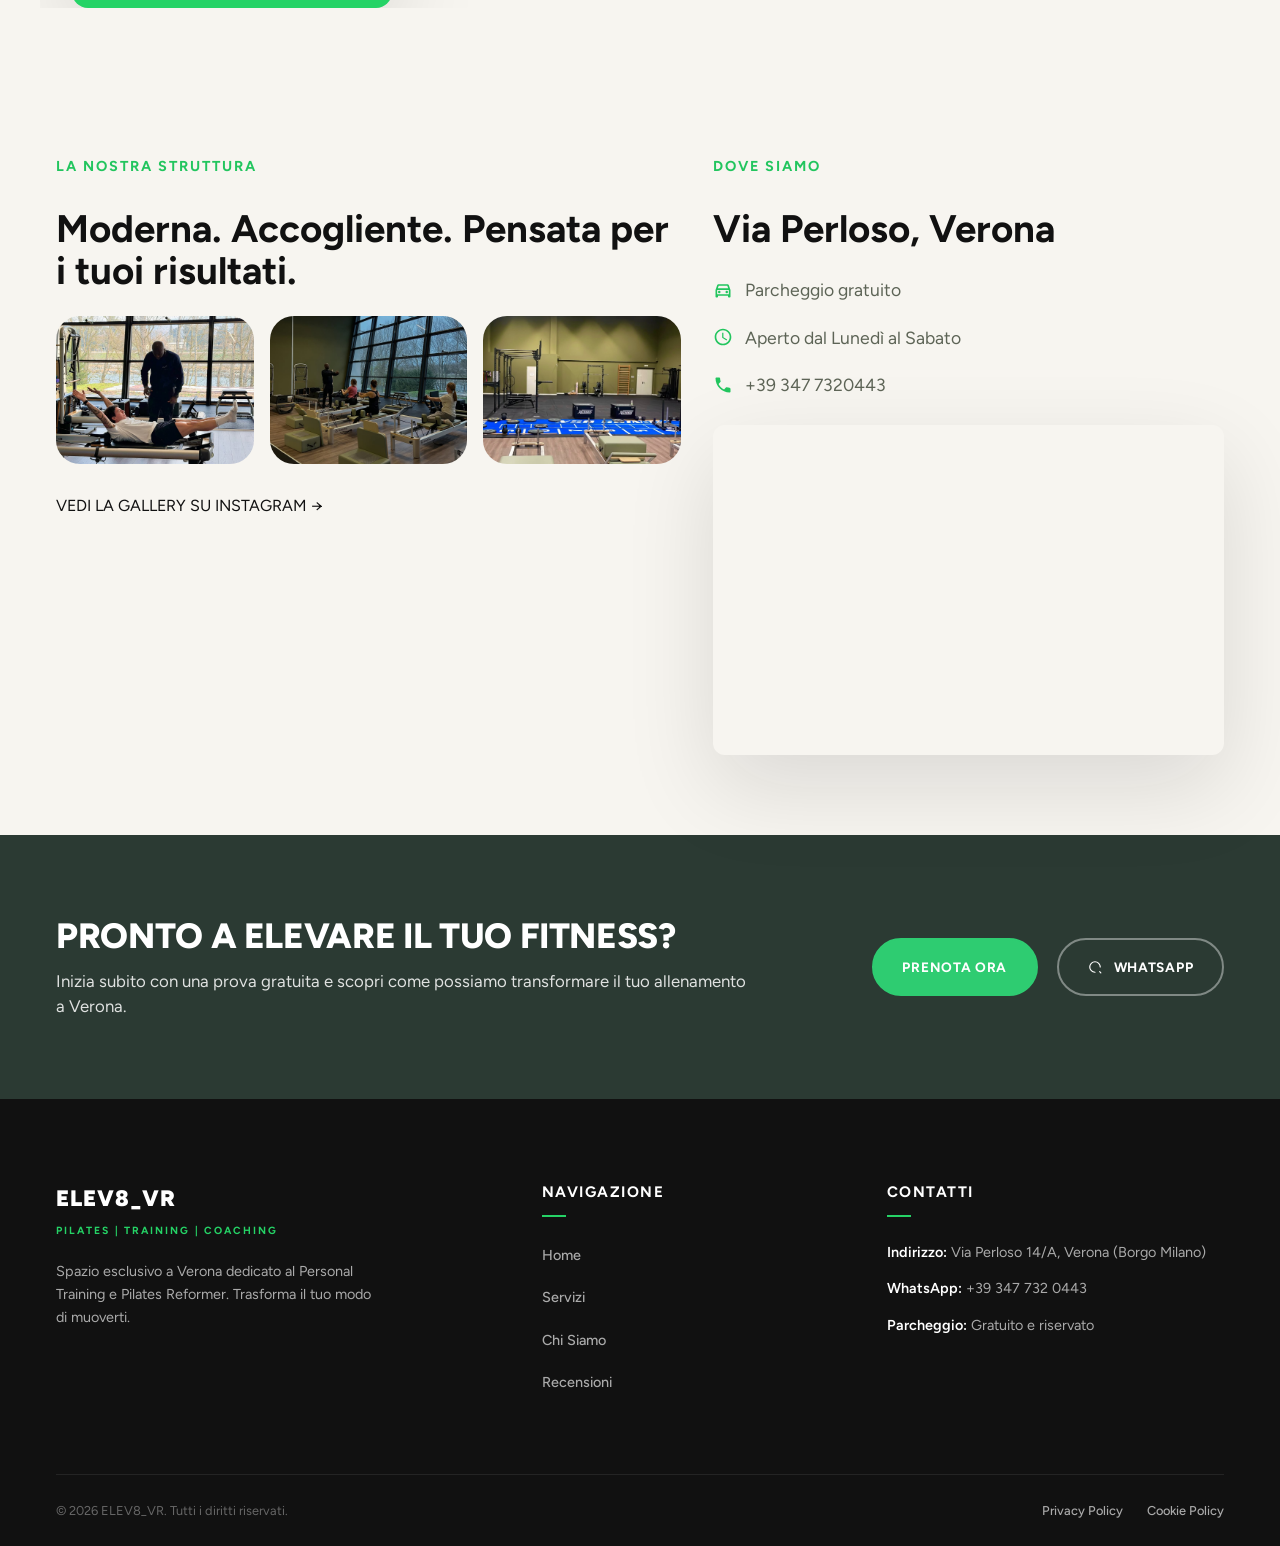
==== commit 141089d9: "Made changes to the FAQ" ====
--- a/index.html
+++ b/index.html
@@ -69,7 +69,7 @@
                         <rect x="3" y="6.5" width="18" height="12" rx="2" stroke="#fff" stroke-width="1.6" />
                         <path d="M8 12h8" stroke="#fff" stroke-width="1.6" stroke-linecap="round" />
                     </svg>
-                    PRENOTA PROVA GRATUITA
+                    PRENOTA ORA
                 </a>
             </li>
             <li class="nav-action">
@@ -95,7 +95,7 @@
                     personalizzati e con il massimo comfort.</p>
                 <div class="hero-actions">
                     <a href="https://wa.me/393477320443?text=Vorrei%20prenotare%20una%20prova%20gratuita"
-                        class="btn btn-primary" target="_blank" rel="noreferrer noopener">PRENOTA PROVA GRATUITA</a>
+                        class="btn btn-primary" target="_blank" rel="noreferrer noopener">PRENOTA ORA</a>
                     <a href="https://wa.me/393477320443" class="btn btn-outline" target="_blank"
                         rel="noreferrer noopener">WHATSAPP</a>
                 </div>
@@ -155,7 +155,7 @@
                         stroke-linecap="round" stroke-linejoin="round" />
                     <circle cx="12" cy="9" r="2.2" class="fill-target" />
                 </svg>
-                <strong>VIA PERLOSO, VERONA</strong>
+                <strong>VIA PERLOSO 14/A, VERONA</strong>
                 <span>Vicino a Chievo, Borgo Milano e Stadio</span>
             </article>
             <article class="feature-item">
@@ -394,12 +394,12 @@
             <div class="cta-container">
                 <div class="cta-content">
                     <h2 class="cta-title">PRONTO A ELEVARE IL TUO FITNESS?</h2>
-                    <p class="cta-subtitle">Inizia subito con una prova gratuita e scopri come possiamo transformar il
+                    <p class="cta-subtitle">Inizia subito con una prova gratuita e scopri come possiamo transformare il
                         tuo allenamento a Verona.</p>
                 </div>
                 <div class="cta-actions">
                     <a href="https://wa.me/393477320443?text=Vorrei%20prenotare%20una%20prova%20gratuita"
-                        class="btn-cta primary" target="_blank" rel="noreferrer noopener">PRENOTA PROVA GRATUITA</a>
+                        class="btn-cta primary" target="_blank" rel="noreferrer noopener">PRENOTA ORA</a>
                     <a href="https://wa.me/393477320443" target="_blank" class="btn-cta outline"
                         rel="noreferrer noopener">
                         <svg width="14" height="14" viewBox="0 0 24 24" fill="none" aria-hidden="true" focusable="false"
@@ -420,7 +420,7 @@
             <div class="footer-col brand-col">
                 <div class="footer-logo">
                     <span class="footer-brand-name">ELEV8_VR</span>
-                    <span class="footer-brand-tagline">TRAIN · MOVE · ELEVATE</span>
+                    <span class="footer-brand-tagline">PILATES | TRAINING | COACHING</span>
                 </div>
                 <p class="footer-bio">
                     Spazio esclusivo a Verona dedicato al Personal Training e Pilates Reformer. Trasforma il tuo modo di
@@ -441,7 +441,7 @@
             <div class="footer-col contacts-col">
                 <h4 class="footer-heading">Contatti</h4>
                 <p class="footer-info-item">
-                    <strong>Indirizzo:</strong> Via Perloso, Verona (Borgo Milano)
+                    <strong>Indirizzo:</strong> Via Perloso 14/A, Verona (Borgo Milano)
                 </p>
                 <p class="footer-info-item">
                     <strong>WhatsApp:</strong> +39 347 732 0443
@@ -484,6 +484,7 @@
                 style="cursor: pointer !important; pointer-events: auto !important;">Rifiuta</button>
         </div>
     </aside>
+
     <div id="faqModal" class="faq-modal" inert>
         <div class="faq-modal-overlay" id="closeFaqOverlay"></div>
         <div class="faq-modal-content assessment-layout">
@@ -491,235 +492,76 @@
 
             <div class="modal-header-block">
                 <span class="sub-badge">ELEV8 FITNESS & COACHING</span>
-                <h2 class="assessment-title">Valutazione Iniziale</h2>
-                <p class="assessment-subtitle">Comprendere la tua situazione è il primo passo per un percorso veramente
-                    personalizzato. Rispondi a queste brevi domande per aiutarci a preparare al meglio il nostro primo
-                    confronto. Ti ricontatteremo entro 24 ore.</p>
-            </div>
-
-            <form id="assessmentForm" class="assessment-form">
-
-                <div class="form-section-group">
-                    <h3 class="section-divider-title">1. Informazioni Personali</h3>
-                    <div class="form-grid-row">
-                        <div class="input-field-wrapper">
-                            <label for="clientName">Nome e Cognome *</label>
-                            <input type="text" id="clientName" name="name" placeholder="Inserisci il tuo nome" required>
-                        </div>
-                        <div class="input-field-wrapper">
-                            <label for="user-email">Email Address *</label>
-                            <input type="email" id="user-email" name="email" placeholder="nome@esempio.com" required>
-                        </div>
-                    </div>
-
-                    <div class="form-grid-row triple">
-                        <div class="input-field-wrapper">
-                            <label for="clientAge">Età *</label>
-                            <select id="clientAge" name="age" required>
-                                <option value="" disabled selected>Seleziona...</option>
-                                <option value="Under 25">Under 25</option>
-                                <option value="25-35">25-35</option>
-                                <option value="36-45">36-45</option>
-                                <option value="46-55">46-55</option>
-                                <option value="Over 55">Over 55</option>
-                            </select>
-                        </div>
-                        <div class="input-field-wrapper">
-                            <label for="clientHeight">Altezza (cm)</label>
-                            <input type="text" id="clientHeight" name="height" placeholder="es. 175">
-                        </div>
-                        <div class="input-field-wrapper">
-                            <label for="clientWeight">Peso (kg)</label>
-                            <input type="text" id="clientWeight" name="weight" placeholder="es. 70">
-                        </div>
-                    </div>
-
-                    <div class="form-grid-row">
-                        <div class="input-field-wrapper">
-                            <label for="clientPhone">Numero di telefono *</label>
-                            <input type="tel" id="clientPhone" name="phone" placeholder="es. +39 333 1234567" required>
-                        </div>
-                        <div class="input-field-wrapper">
-                            <label for="clientProfession">Professione</label>
-                            <input type="text" id="clientProfession" name="profession" placeholder="La tua occupazione">
-                        </div>
-                    </div>
-                </div>
-
-                <div class="form-section-group">
-                    <h3 class="section-divider-title">2. Stile di Vita & Livello Fisico</h3>
-
-                    <div class="radio-card-wrapper">
-                        <label class="question-label">Il tuo attuale livello di attività fisica è:</label>
-                        <div class="radio-options-grid">
-                            <label class="radio-card">
-                                <input type="radio" name="fitness_level" value="Principiante" required>
-                                <div class="card-ui"><strong>Principiante</strong> <span>Poca o nessuna esperienza
-                                        strutturata</span></div>
-                            </label>
-                            <label class="radio-card">
-                                <input type="radio" name="fitness_level" value="Intermedio">
-                                <div class="card-ui"><strong>Intermedio</strong> <span>Mi alleno 1-3 volte a settimana
-                                        con risultati</span></div>
-                            </label>
-                            <label class="radio-card">
-                                <input type="radio" name="fitness_level" value="Avanzato">
-                                <div class="card-ui"><strong>Avanzato</strong> <span>Mi alleno costantemente, cerco
-                                        performance</span></div>
-                            </label>
-                            <label class="radio-card">
-                                <input type="radio" name="fitness_level" value="Ex-atleta">
-                                <div class="card-ui"><strong>Ex-atleta</strong> <span>Passato da atleta, ma ora
-                                        fermo</span></div>
-                            </label>
-                        </div>
-                    </div>
-
-                    <div class="radio-card-wrapper">
-                        <label class="question-label">La tua giornata tipo è principalmente:</label>
-                        <div class="radio-options-grid">
-                            <label class="radio-card">
-                                <input type="radio" name="daily_routine" value="Sedentaria" required>
-                                <div class="card-ui"><strong>Sedentaria</strong> <span>Lavoro da scrivania,
-                                        studio</span></div>
-                            </label>
-                            <label class="radio-card">
-                                <input type="radio" name="daily_routine" value="In movimento">
-                                <div class="card-ui"><strong>In movimento</strong> <span>Lavoro in piedi, cammino
-                                        molto</span></div>
-                            </label>
-                            <label class="radio-card">
-                                <input type="radio" name="daily_routine" value="Fisicamente impegnativa">
-                                <div class="card-ui"><strong>Fisicamente impegnativa</strong> <span>Lavoro manuale,
-                                        carichi</span></div>
-                            </label>
-                            <label class="radio-card">
-                                <input type="radio" name="daily_routine" value="Variabile">
-                                <div class="card-ui"><strong>Variabile</strong> <span>Mix di sedentarietà e
-                                        movimento</span></div>
-                            </label>
-                        </div>
-                    </div>
-                </div>
-
-                <div class="form-section-group">
-                    <h3 class="section-divider-title">3. Energia, Sonno e Stress</h3>
-
-                    <div class="radio-card-wrapper">
-                        <label class="question-label">Come valuti il tuo attuale livello di energia e gestione dello
-                            stress?</label>
-                        <div class="radio-options-grid">
-                            <label class="radio-card">
-                                <input type="radio" name="energy_stress" value="Basso / Stress Alto" required>
-                                <div class="card-ui"><strong>Basso livello di energia</strong> <span>Stress alto</span>
-                                </div>
-                            </label>
-                            <label class="radio-card">
-                                <input type="radio" name="energy_stress" value="Altalenante">
-                                <div class="card-ui"><strong>Energia altalenante</strong> <span>Stress medio</span>
-                                </div>
-                            </label>
-                            <label class="radio-card">
-                                <input type="radio" name="energy_stress" value="Buona / Stress Gestito">
-                                <div class="card-ui"><strong>Buona energia</strong> <span>Gestisco bene lo stress</span>
-                                </div>
-                            </label>
-                            <label class="radio-card">
-                                <input type="radio" name="energy_stress" value="Esplosiva">
-                                <div class="card-ui"><strong>Energia esplosiva</strong> <span>Stress basso</span></div>
-                            </label>
-                        </div>
-                    </div>
-
-                    <div class="form-grid-row">
-                        <div class="input-field-wrapper">
-                            <label for="workHours">Ore lavorative giornaliere</label>
-                            <input type="text" id="workHours" name="work_hours" placeholder="es. 8 ore">
-                        </div>
-                        <div class="input-field-wrapper">
-                            <label for="sleepHours">Quante ore dormi mediamente? *</label>
-                            <select id="sleepHours" name="sleep_hours" required>
-                                <option value="" disabled selected>Seleziona...</option>
-                                <option value="&lt;5 ore">&lt; 5 ore</option>
-                                <option value="5-6 ore">5 - 6 ore</option>
-                                <option value="6-7 ore">6 - 7 ore</option>
-                                <option value="7-8 ore">7 - 8 ore</option>
-                                <option value="&gt;8 ore">&gt; 8 ore</option>
-                            </select>
-                        </div>
-                    </div>
-
-                    <div class="scale-rating-wrapper">
-                        <label class="question-label">Come valuteresti la qualità del tuo sonno? *</label>
-                        <div class="scale-labels"><span>Scarsa</span><span>Ottima</span></div>
-                        <div class="scale-radio-row">
-                            <label><input type="radio" name="sleep_quality" value="1" required><span>1</span></label>
-                            <label><input type="radio" name="sleep_quality" value="2"><span>2</span></label>
-                            <label><input type="radio" name="sleep_quality" value="3"><span>3</span></label>
-                            <label><input type="radio" name="sleep_quality" value="4"><span>4</span></label>
-                            <label><input type="radio" name="sleep_quality" value="5"><span>5</span></label>
-                            <label><input type="radio" name="sleep_quality" value="6"><span>6</span></label>
-                            <label><input type="radio" name="sleep_quality" value="7"><span>7</span></label>
-                            <label><input type="radio" name="sleep_quality" value="8"><span>8</span></label>
-                            <label><input type="radio" name="sleep_quality" value="9"><span>9</span></label>
-                            <label><input type="radio" name="sleep_quality" value="10"><span>10</span></label>
-                        </div>
-                    </div>
-                </div>
-
-                <div class="form-section-group">
-                    <h3 class="section-divider-title">4. Obiettivi & Focus Primario</h3>
-
-                    <div class="radio-card-wrapper">
-                        <label class="question-label">IL TUO OBIETTIVO PRIMARIO (Scegli il più urgente): *</label>
-                        <div class="radio-options-grid dual">
-                            <label class="radio-card">
-                                <input type="radio" name="primary_goal" value="Perdere peso" required>
-                                <div class="card-ui"><strong>Perdere massa grassa / Definirmi</strong></div>
-                            </label>
-                            <label class="radio-card">
-                                <input type="radio" name="primary_goal" value="Massa muscolare">
-                                <div class="card-ui"><strong>Costruire massa muscolare / Tonificarmi</strong></div>
-                            </label>
-                            <label class="radio-card">
-                                <input type="radio" name="primary_goal" value="Risolvere dolori">
-                                <div class="card-ui"><strong>Risolvere dolori (schiena, articolazioni)</strong></div>
-                            </label>
-                            <label class="radio-card">
-                                <input type="radio" name="primary_goal" value="Migliorare forza">
-                                <div class="card-ui"><strong>Migliorare forza e resistenza per lo sport</strong></div>
-                            </label>
-                            <label class="radio-card">
-                                <input type="radio" name="primary_goal" value="Benessere">
-                                <div class="card-ui"><strong>Ritrovare energia e benessere generale</strong></div>
-                            </label>
-                            <label class="radio-card">
-                                <input type="radio" name="primary_goal" value="Routine sostenibile">
-                                <div class="card-ui"><strong>Creare una routine fitness sostenibile</strong></div>
-                            </label>
-                        </div>
-                    </div>
-
-                    <div class="input-field-wrapper">
-                        <label for="mainFrustration">Qual è la tua principale sfida o frustrazione attuale? *</label>
-                        <input type="text" id="mainFrustration" name="frustration"
-                            placeholder="Cosa ti blocca dal raggiungere i tuoi obiettivi?" required>
-                    </div>
-
-                    <div class="input-field-wrapper">
-                        <label for="medicalConditions">Hai patologie, infortuni recenti o condizioni mediche
-                            particolari? *</label>
-                        <input type="text" id="medicalConditions" name="medical"
-                            placeholder="Nessuna rilevante / Problemi alla schiena / Altro" required>
-                    </div>
-                </div>
-
-                <div class="form-submit-row">
-                    <p class="privacy-notice">I dati forniti saranno trattati secondo la nostra privacy policy
-                        esclusivamente per contattarti in merito alla tua richiesta.</p>
-                    <button type="submit" class="premium-submit-btn">Invia Valutazione</button>
-                </div>
-            </form>
+                <h2 class="assessment-title">Domande Frequenti (FAQ)</h2>
+                <p class="assessment-subtitle">Trova risposte rapide alle domande più comuni sul nostro studio, sul
+                    metodo Pilates Reformer e sui nostri percorsi di allenamento personalizzati.</p>
+            </div>
+
+            <!-- ── INTERACTIVE FAQ ACCORDION WRAPPER ── -->
+            <div class="faq-accordion-container">
+
+                <div class="faq-item">
+                    <button type="button" class="faq-question-btn" aria-expanded="false">
+                        Quanto dura una lezione di Pilates Reformer?
+                        <span class="faq-chevron">▼</span>
+                    </button>
+                    <div class="faq-answer-panel">
+                        <p>Le nostre lezioni di Pilates Reformer durano tipicamente 50 minuti, il tempo ideale per
+                            migliorare forza, flessibilità, postura e stabilità del core, ricevendo al contempo
+                            un'attenzione personalizzata da parte dei nostri istruttori.</p>
+                    </div>
+                </div>
+
+                <div class="faq-item">
+                    <button type="button" class="faq-question-btn" aria-expanded="false">
+                        Ho bisogno di esperienza precedente?
+                        <span class="faq-chevron">▼</span>
+                    </button>
+                    <div class="faq-answer-panel">
+                        <p>No. Le nostre sessioni di Pilates Reformer e fitness sono adatte a tutti i livelli, dai
+                            principianti assoluti agli atleti esperti. I nostri coach adattano ogni esercizio ai tuoi
+                            obiettivi, al tuo livello di preparazione e alla tua condizione fisica.</p>
+                    </div>
+                </div>
+
+                <div class="faq-item">
+                    <button type="button" class="faq-question-btn" aria-expanded="false">
+                        Dove si trova la palestra?
+                        <span class="faq-chevron">▼</span>
+                    </button>
+                    <div class="faq-answer-panel">
+                        <p>Elev8_VR si trova in Via Perloso 14/A, Verona, in una posizione strategica vicino a Borgo
+                            Milano, Chievo e Stadio, con un accesso comodo e ampie possibilità di parcheggio nelle
+                            vicinanze.</p>
+                    </div>
+                </div>
+
+                <div class="faq-item">
+                    <button type="button" class="faq-question-btn" aria-expanded="false">
+                        Offrite programmi personalizzati?
+                        <span class="faq-chevron">▼</span>
+                    </button>
+                    <div class="faq-answer-panel">
+                        <p>Abbiamo creato un metodo a 360°, supportato da un team di professionisti, per aiutarti a
+                            raggiungere i tuoi obiettivi in modo completo. Qui non segui protocolli standard: segui un
+                            percorso costruito su di te.</p>
+                    </div>
+                </div>
+
+                <div class="faq-item">
+                    <button type="button" class="faq-question-btn" aria-expanded="false">
+                        Quante persone ci sono nei gruppi?
+                        <span class="faq-chevron">▼</span>
+                    </button>
+                    <div class="faq-answer-panel">
+                        <p>Manteniamo i nostri gruppi intenzionalmente piccoli per garantire un coaching di alta qualità
+                            e un'attenzione personalizzata. Questo permette ai nostri trainer di seguire da vicino ogni
+                            partecipante, aiutandolo a ottenere i migliori risultati possibili in un ambiente sicuro e
+                            motivante.</p>
+                    </div>
+                </div>
+
+            </div> <!-- /faq-accordion-container -->
         </div>
     </div>
 
--- a/css/style.css
+++ b/css/style.css
@@ -219,7 +219,6 @@
     display: none;
 }
 
-
 /* ── BUTTONS ── */
 .btn {
     display: inline-flex;
@@ -597,15 +596,7 @@
     margin-top: 0.15rem;
 }
 
-/* ── REVIEWS ── */
-/*.reviews-section {
-    display: grid;
-    grid-template-columns: 0.95fr 1.35fr;
-    gap: 2rem;
-    align-items: start;
-    padding: 5rem 3.5rem;
-    background: var(--white);
-}*/
+/* ── REVIEWS (GRID ENGINE INTEGRATION) ── */
 .reviews-section {
     overflow: hidden;
     position: relative;
@@ -655,13 +646,6 @@
     text-transform: uppercase;
 }
 
-/*.reviews-carousel {
-    position: relative;
-    display: grid;
-    gap: 1.25rem;
-    overflow: hidden;
-    min-width: 0;
-}*/
 .reviews-carousel {
     position: relative;
     width: 100%;
@@ -1126,6 +1110,241 @@
 }
 
 /* ════════════════════════════════════════════
+   ELEV8 FAQ SYSTEM & MODAL STYLES
+   ════════════════════════════════════════════ */
+
+/* ── FAQ FLOATING TRIGGER BUTTON ── */
+.floating-faq-trigger {
+    position: fixed !important;
+    bottom: 30px !important;
+    right: 30px !important;
+    left: auto !important;
+    z-index: 99999 !important;
+    /* Kept safely below cookie banners but over content elements */
+    display: inline-flex !important;
+    align-items: center !important;
+    gap: 0.65rem !important;
+    background: linear-gradient(135deg, #2d4a43 0%, #1c332e 100%) !important;
+    color: #ffffff !important;
+    border: none !important;
+    border-radius: 999px !important;
+    padding: 14px 24px !important;
+    font-size: 0.82rem !important;
+    font-weight: 700 !important;
+    letter-spacing: 0.14em !important;
+    text-transform: uppercase !important;
+    cursor: pointer !important;
+    box-shadow: 0 8px 24px rgba(45, 74, 67, 0.3) !important;
+    pointer-events: auto !important;
+    transition: transform 250ms cubic-bezier(0.4, 0, 0.2, 1), box-shadow 250ms ease, background 250ms ease !important;
+}
+
+.floating-faq-trigger:hover {
+    transform: translateY(-4px) scale(1.02) !important;
+    box-shadow: 0 12px 28px rgba(45, 74, 67, 0.45) !important;
+    background: linear-gradient(135deg, #375b52 0%, #223d37 100%) !important;
+}
+
+.faq-icon-bubble {
+    width: 22px !important;
+    height: 22px !important;
+    background: rgba(255, 255, 255, 0.2) !important;
+    border-radius: 50% !important;
+    display: flex !important;
+    align-items: center !important;
+    justify-content: center !important;
+    font-size: 0.85rem !important;
+    font-weight: 800 !important;
+    color: #ffffff !important;
+    flex-shrink: 0 !important;
+}
+
+.faq-text-bubble {
+    font-size: 0.75rem !important;
+    font-weight: 700 !important;
+    letter-spacing: 0.16em !important;
+}
+
+/* ── FAQ MODAL CONTAINER WINDOW ── */
+.faq-modal {
+    position: fixed;
+    top: 0;
+    left: 0;
+    width: 100%;
+    height: 100%;
+    z-index: 100000;
+    display: flex;
+    align-items: center;
+    justify-content: center;
+    opacity: 0;
+    visibility: hidden;
+    transition: opacity 0.3s ease, visibility 0.3s ease;
+}
+
+.faq-modal.open {
+    opacity: 1;
+    visibility: visible;
+}
+
+.faq-modal-overlay {
+    position: absolute;
+    top: 0;
+    left: 0;
+    width: 100%;
+    height: 100%;
+    background: rgba(15, 23, 20, 0.85);
+    backdrop-filter: blur(10px);
+    -webkit-backdrop-filter: blur(10px);
+}
+
+/* Premium Dark Layout Assessment Panel Wrapper */
+.faq-modal-content.assessment-layout {
+    position: relative;
+    width: 92%;
+    max-width: 780px;
+    max-height: 85vh;
+    background: #0b110e;
+    color: #ffffff;
+    padding: 45px;
+    border-radius: 24px;
+    border: 1px solid rgba(74, 222, 128, 0.15);
+    overflow-y: auto;
+    z-index: 2;
+    transform: translateY(30px);
+    transition: transform 0.3s cubic-bezier(0.4, 0, 0.2, 1);
+    box-shadow: 0 20px 50px rgba(0, 0, 0, 0.5);
+}
+
+.faq-modal.open .faq-modal-content.assessment-layout {
+    transform: translateY(0);
+}
+
+.faq-modal-close {
+    position: absolute;
+    top: 20px;
+    right: 25px;
+    background: none;
+    border: none;
+    font-size: 2rem;
+    color: #64748b;
+    cursor: pointer;
+    transition: color 0.2s ease;
+    line-height: 1;
+}
+
+.faq-modal-close:hover {
+    color: #4ade80;
+}
+
+.modal-header-block {
+    text-align: center;
+    margin-bottom: 35px;
+}
+
+.sub-badge {
+    font-size: 0.75rem;
+    font-weight: 800;
+    letter-spacing: 2px;
+    color: #4ade80;
+    text-transform: uppercase;
+}
+
+.assessment-title {
+    font-family: 'Montserrat', sans-serif;
+    font-size: 2.2rem;
+    font-weight: 800;
+    color: #ffffff;
+    margin: 8px 0 12px 0;
+}
+
+.assessment-subtitle {
+    font-size: 0.95rem;
+    color: #94a3b8;
+    line-height: 1.6;
+    max-width: 700px;
+    margin: 0 auto;
+}
+
+/* ── FAQ INTERACTIVE ACCORDION MECHANICS ── */
+.faq-accordion-container {
+    display: flex;
+    flex-direction: column;
+    gap: 1rem;
+    margin-top: 10px;
+}
+
+.faq-item {
+    background: rgba(255, 255, 255, 0.02);
+    border: 1px solid rgba(255, 255, 255, 0.06);
+    border-radius: 12px;
+    overflow: hidden;
+    transition: border-color 0.25s ease, background-color 0.25s ease;
+}
+
+.faq-item:hover {
+    background: rgba(255, 255, 255, 0.04);
+    border-color: rgba(74, 222, 128, 0.25);
+}
+
+.faq-question-btn {
+    width: 100%;
+    display: flex;
+    justify-content: space-between;
+    align-items: center;
+    background: transparent;
+    border: none;
+    color: #ffffff;
+    padding: 18px 24px;
+    font-size: 1.05rem;
+    font-weight: 600;
+    text-align: left;
+    cursor: pointer;
+    outline: none;
+    transition: color 0.2s ease;
+}
+
+.faq-question-btn:hover,
+.faq-question-btn:focus {
+    color: #4ade80;
+}
+
+.faq-chevron {
+    font-size: 0.75rem;
+    color: #64748b;
+    transition: transform 0.3s cubic-bezier(0.4, 0, 0.2, 1), color 0.2s ease;
+    margin-left: 15px;
+}
+
+.faq-question-btn[aria-expanded="true"] .faq-chevron {
+    transform: rotate(180deg);
+    color: #4ade80;
+}
+
+.faq-answer-panel {
+    max-height: 0;
+    overflow: hidden;
+    opacity: 0;
+    visibility: hidden;
+    transition: max-height 300ms cubic-bezier(0.4, 0, 0.2, 1), opacity 250ms ease, visibility 250ms ease;
+    background: rgba(0, 0, 0, 0.15);
+}
+
+/* Open State Controller applied smoothly via active Class injection/Aria Toggles */
+.faq-question-btn[aria-expanded="true"]+.faq-answer-panel {
+    max-height: 500px;
+    /* Safe upper threshold bound to ensure layout renders correctly */
+    opacity: 1;
+    visibility: visible;
+}
+
+.faq-answer-panel p {
+    font-size: 0.95rem;
+    color: #cbd5e1;
+    line-height: 1.65;
+    padding: 0 24px 20px 24px;
+}
+
+/* ════════════════════════════════════════════
    MEDIA QUERIES (Cascading Desktop to Mobile)
    ════════════════════════════════════════════ */
 
@@ -1189,6 +1408,37 @@
         height: 100%;
         object-fit: cover;
         object-position: center right;
+    }
+
+    /* DESKTOP REVIEWS GRID SYSTEM BRACKET */
+    .reviews-section {
+        display: grid;
+        grid-template-columns: 320px 1fr;
+        gap: 2.5rem;
+        align-items: center;
+        max-width: 1200px;
+        margin: 4rem auto;
+        padding: 0 2rem;
+    }
+
+    /* Scales down the giant rating badge into a beautiful side-by-side card */
+    .reviews-summary {
+        width: 100%;
+        max-width: 320px;
+        height: 100%;
+        min-height: 380px;
+        display: flex;
+        flex-direction: column;
+        justify-content: center;
+        align-items: center;
+        border-radius: 16px;
+        padding: 2rem;
+    }
+
+    .reviews-carousel {
+        width: 100%;
+        overflow: hidden;
+        padding: 0;
     }
 }
 
@@ -1212,7 +1462,7 @@
     }
 }
 
-/* Ensure the absolute arrows don't clip outside smaller viewports */
+/* Ensure arrows safely snap correctly on compressed layouts */
 @media (max-width: 1024px) {
     .carousel-arrows {
         position: relative;
@@ -1228,10 +1478,8 @@
 
     .arrow-btn {
         width: 48px;
-        /* Slightly larger hit targets for fingers/smaller screens */
         height: 48px;
         opacity: 1 !important;
-        /* Make sure they don't fade away */
         visibility: visible !important;
     }
 }
@@ -1452,44 +1700,7 @@
     }
 }
 
-/* ── DESKTOP REVIEWS GRID SYSTEM (1024px+) ── */
-@media (min-width: 1024px) {
-    .reviews-section {
-        display: grid;
-        grid-template-columns: 320px 1fr;
-        /* Fixed compact width for the badge, flexible space for reviews */
-        gap: 2.5rem;
-        align-items: center;
-        max-width: 1200px;
-        margin: 4rem auto;
-        padding: 0 2rem;
-    }
-
-    /* Shrink the massive green badge back to a beautiful sidebar card */
-    .reviews-summary {
-        width: 100%;
-        max-width: 320px;
-        height: 100%;
-        min-height: 380px;
-        /* Aligns its height beautifully with the review cards */
-        display: flex;
-        flex-direction: column;
-        justify-content: center;
-        align-items: center;
-        border-radius: 16px;
-        padding: 2rem;
-        box-sizing: border-box;
-    }
-
-    .reviews-carousel {
-        width: 100%;
-        overflow: hidden;
-        /* Safely clips the sliding track */
-        padding: 0;
-    }
-}
-
-/* ── MOBILE / TABLET STANDARDS (Fallback) ── */
+/* ── MOBILE / TABLET STANDARDS FALLBACKS ── */
 @media (max-width: 1023px) {
     .reviews-section {
         display: flex;
@@ -1501,7 +1712,6 @@
     .reviews-summary {
         width: 100%;
         max-width: 450px;
-        /* Keeps it from expanding endlessly on tablets */
         margin: 0 auto;
         padding: 2rem;
     }
@@ -1518,12 +1728,15 @@
         height: 38px;
     }
 
+    /* Adapts text sizes safely to avoid header collisions */
     .nav-brand-name {
-        font-size: 0.9rem;
+        font-size: 0.85rem;
+        letter-spacing: 0.12em;
     }
 
     .nav-brand-tagline {
-        font-size: 0.65rem;
+        font-size: 6.5px;
+        letter-spacing: 0.12em;
     }
 
     .nav-left {
@@ -1705,6 +1918,29 @@
         align-items: stretch;
         padding: 1rem;
     }
+
+    /* Floating trigger positioning metrics */
+    .floating-faq-trigger {
+        bottom: 20px !important;
+        right: 20px !important;
+        left: auto !important;
+        padding: 12px 18px !important;
+        font-size: 0.78rem !important;
+    }
+
+    .faq-icon-bubble {
+        width: 18px !important;
+        height: 18px !important;
+        font-size: 0.7rem !important;
+    }
+
+    .faq-modal-content.assessment-layout {
+        padding: 30px 20px;
+    }
+
+    .assessment-title {
+        font-size: 1.75rem;
+    }
 }
 
 /* ── TINY MOBILE SMARTPHONES (540px and under) ── */
@@ -1714,11 +1950,11 @@
     }
 
     .nav-brand-name {
-        font-size: 0.85rem;
+        font-size: 0.78rem;
     }
 
     .nav-brand-tagline {
-        font-size: 0.55rem;
+        font-size: 5.5px;
     }
 
     .btn {
@@ -1737,7 +1973,7 @@
     }
 }
 
-/* ── COOKIE BANNER CLICK FIX ── */
+/* ── COOKIE BANNER OVERRIDE & CLICK INTEGRITY ── */
 .cookie-banner {
     position: fixed !important;
     bottom: 0 !important;
@@ -1760,416 +1996,4 @@
 .back-to-top {
     z-index: 99998 !important;
     bottom: 2rem !important;
-}
-
-
-/* ==========================================================================
-   ELEV8 ONBOARDING SYSTEM & TRIGGERS (INTEGRATED & RE-ARCHITECTED)
-   ========================================================================== */
-
-/* ── FAQ FLOATING BUTTON ── */
-.floating-faq-trigger {
-    position: fixed !important;
-    bottom: 30px !important;
-    right: 30px !important;
-    /* Changed from left to right to match button aesthetics */
-    left: auto !important;
-    z-index: 999999 !important;
-    /* Forces it over background components */
-    display: flex !important;
-    align-items: center !important;
-    gap: 0.5rem !important;
-    background: linear-gradient(135deg, #2d4a43 0%, #1c332e 100%) !important;
-    color: #ffffff !important;
-    border: none !important;
-    border-radius: 999px !important;
-    padding: 14px 22px !important;
-    font-size: 0.85rem !important;
-    font-weight: 700 !important;
-    letter-spacing: 0.14em !important;
-    text-transform: uppercase !important;
-    cursor: pointer !important;
-    box-shadow: 0 8px 24px rgba(45, 74, 67, 0.3) !important;
-    pointer-events: auto !important;
-    transition: transform 250ms cubic-bezier(0.4, 0, 0.2, 1), box-shadow 250ms ease, background 250ms ease !important;
-}
-
-.floating-faq-trigger:hover {
-    transform: translateY(-4px) scale(1.03) !important;
-    box-shadow: 0 12px 28px rgba(45, 74, 67, 0.45) !important;
-    background: linear-gradient(135deg, #375b52 0%, #223d37 100%) !important;
-}
-
-.faq-icon-bubble {
-    width: 22px !important;
-    height: 22px !important;
-    background: rgba(255, 255, 255, 0.2) !important;
-    border-radius: 50% !important;
-    display: flex !important;
-    align-items: center !important;
-    justify-content: center !important;
-    font-size: 0.85rem !important;
-    font-weight: 800 !important;
-    color: #ffffff !important;
-    flex-shrink: 0 !important;
-}
-
-.faq-text-bubble {
-    font-size: 0.75rem !important;
-    font-weight: 700 !important;
-    letter-spacing: 0.16em !important;
-}
-
-/* ── MOBILE FAQ RESPONSIVENESS ── */
-@media (max-width: 768px) {
-    .floating-faq-trigger {
-        bottom: 20px !important;
-        right: 20px !important;
-        left: auto !important;
-        padding: 12px 16px !important;
-        font-size: 0.75rem !important;
-    }
-
-    .faq-icon-bubble {
-        width: 18px !important;
-        height: 18px !important;
-        font-size: 0.65rem !important;
-    }
-}
-
-/* Fullscreen Overlay Window Container */
-.faq-modal {
-    position: fixed;
-    top: 0;
-    left: 0;
-    width: 100%;
-    height: 100%;
-    z-index: 1000000000;
-    display: flex;
-    align-items: center;
-    justify-content: center;
-    opacity: 0;
-    visibility: hidden;
-    transition: opacity 0.3s ease, visibility 0.3s ease;
-}
-
-.faq-modal.open {
-    opacity: 1;
-    visibility: visible;
-}
-
-.faq-modal-overlay {
-    position: absolute;
-    top: 0;
-    left: 0;
-    width: 100%;
-    height: 100%;
-    background: rgba(15, 23, 20, 0.85);
-    backdrop-filter: blur(10px);
-    -webkit-backdrop-filter: blur(10px);
-}
-
-/* Premium Dark Card Assessment Layout Panel */
-.faq-modal-content.assessment-layout {
-    position: relative;
-    width: 92%;
-    max-width: 850px;
-    max-height: 85vh;
-    background: #0b110e;
-    color: #ffffff;
-    padding: 45px;
-    border-radius: 24px;
-    border: 1px solid rgba(74, 222, 128, 0.15);
-    overflow-y: auto;
-    z-index: 2;
-    transform: translateY(30px);
-    transition: transform 0.3s cubic-bezier(0.4, 0, 0.2, 1);
-    box-shadow: 0 20px 50px rgba(0, 0, 0, 0.5);
-}
-
-.faq-modal.open .faq-modal-content.assessment-layout {
-    transform: translateY(0);
-}
-
-.faq-modal-close {
-    position: absolute;
-    top: 20px;
-    right: 25px;
-    background: none;
-    border: none;
-    font-size: 2rem;
-    color: #64748b;
-    cursor: pointer;
-    transition: color 0.2s ease;
-    line-height: 1;
-}
-
-.faq-modal-close:hover {
-    color: #4ade80;
-}
-
-.modal-header-block {
-    text-align: center;
-    margin-bottom: 35px;
-}
-
-.sub-badge {
-    font-size: 0.75rem;
-    font-weight: 800;
-    letter-spacing: 2px;
-    color: #4ade80;
-    text-transform: uppercase;
-}
-
-.assessment-title {
-    font-family: 'Montserrat', sans-serif;
-    font-size: 2.2rem;
-    font-weight: 800;
-    color: #ffffff;
-    margin: 8px 0 12px 0;
-}
-
-.assessment-subtitle {
-    font-size: 0.95rem;
-    color: #94a3b8;
-    line-height: 1.6;
-    max-width: 700px;
-    margin: 0 auto;
-}
-
-/* Assessment Grid Layout Architecture */
-.assessment-form {
-    display: flex;
-    flex-direction: column;
-    gap: 35px;
-}
-
-.form-section-group {
-    display: flex;
-    flex-direction: column;
-    gap: 20px;
-    background: rgba(255, 255, 255, 0.01);
-    padding: 25px;
-    border-radius: 16px;
-    border: 1px solid rgba(255, 255, 255, 0.04);
-}
-
-.section-divider-title {
-    font-size: 1.1rem;
-    font-weight: 700;
-    color: #4ade80;
-    border-bottom: 1px solid rgba(74, 222, 128, 0.15);
-    padding-bottom: 8px;
-}
-
-.form-grid-row {
-    display: grid;
-    grid-template-columns: 1fr 1fr;
-    gap: 20px;
-}
-
-.form-grid-row.triple {
-    grid-template-columns: 1fr 1fr 1fr;
-}
-
-.input-field-wrapper {
-    display: flex;
-    flex-direction: column;
-    gap: 8px;
-}
-
-.input-field-wrapper label,
-.question-label {
-    font-size: 0.85rem;
-    font-weight: 600;
-    color: #cbd5e1;
-}
-
-.input-field-wrapper input,
-.input-field-wrapper select {
-    background: #111814;
-    border: 1px solid rgba(255, 255, 255, 0.08);
-    color: #ffffff;
-    padding: 14px 16px;
-    border-radius: 10px;
-    font-size: 0.95rem;
-    outline: none;
-    transition: border-color 0.2s ease, box-shadow 0.2s ease;
-}
-
-.input-field-wrapper input:focus,
-.input-field-wrapper select:focus {
-    border-color: #4ade80;
-    box-shadow: 0 0 0 3px rgba(74, 222, 128, 0.15);
-}
-
-/* Interactive Card Option Grid Matrix */
-.radio-card-wrapper {
-    display: flex;
-    flex-direction: column;
-    gap: 12px;
-}
-
-.radio-options-grid {
-    display: grid;
-    grid-template-columns: repeat(4, 1fr);
-    gap: 12px;
-}
-
-.radio-options-grid.dual {
-    grid-template-columns: 1fr 1fr;
-}
-
-.radio-card {
-    cursor: pointer;
-    position: relative;
-}
-
-.radio-card input {
-    position: absolute;
-    opacity: 0;
-    width: 0;
-    height: 0;
-}
-
-.radio-card .card-ui {
-    background: #111814;
-    border: 1px solid rgba(255, 255, 255, 0.06);
-    padding: 16px;
-    border-radius: 12px;
-    display: flex;
-    flex-direction: column;
-    gap: 4px;
-    height: 100%;
-    transition: all 0.2s ease;
-}
-
-.radio-card .card-ui strong {
-    font-size: 0.9rem;
-    color: #ffffff;
-}
-
-.radio-card .card-ui span {
-    font-size: 0.75rem;
-    color: #64748b;
-    line-height: 1.3;
-}
-
-.radio-card:hover .card-ui {
-    border-color: rgba(74, 222, 128, 0.3);
-}
-
-.radio-card input:checked+.card-ui {
-    border-color: #4ade80;
-    background: rgba(74, 222, 128, 0.06);
-}
-
-/* Linear Selection Grid Matrix */
-.scale-rating-wrapper {
-    background: #111814;
-    padding: 20px;
-    border-radius: 12px;
-    border: 1px solid rgba(255, 255, 255, 0.04);
-}
-
-.scale-labels {
-    display: flex;
-    justify-content: space-between;
-    font-size: 0.75rem;
-    color: #64748b;
-    margin-bottom: 12px;
-    font-weight: 700;
-}
-
-.scale-radio-row {
-    display: flex;
-    justify-content: space-between;
-    gap: 6px;
-}
-
-.scale-radio-row label {
-    flex: 1;
-    cursor: pointer;
-}
-
-.scale-radio-row input {
-    position: absolute;
-    opacity: 0;
-    width: 0;
-    height: 0;
-}
-
-.scale-radio-row span {
-    display: block;
-    text-align: center;
-    padding: 12px 0;
-    background: rgba(255, 255, 255, 0.02);
-    border: 1px solid rgba(255, 255, 255, 0.06);
-    border-radius: 8px;
-    color: #ffffff;
-    font-weight: 700;
-    transition: all 0.2s ease;
-}
-
-.scale-radio-row label:hover span {
-    background: rgba(74, 222, 128, 0.15);
-    border-color: #4ade80;
-}
-
-.scale-radio-row input:checked+span {
-    background: #4ade80;
-    color: #0b110e;
-    border-color: #4ade80;
-}
-
-.form-submit-row {
-    display: flex;
-    flex-direction: column;
-    align-items: center;
-    gap: 15px;
-}
-
-.privacy-notice {
-    font-size: 0.78rem;
-    color: #475569;
-    text-align: center;
-    max-width: 550px;
-}
-
-.premium-submit-btn {
-    background: #4ade80;
-    color: #0b110e;
-    border: none;
-    font-size: 1rem;
-    font-weight: 700;
-    padding: 15px 40px;
-    border-radius: 50px;
-    cursor: pointer;
-    transition: all 0.2s ease;
-}
-
-.premium-submit-btn:hover {
-    transform: translateY(-2px);
-    background: #22c55e;
-}
-
-/* Responsive Viewports Overrides for form fields */
-@media (max-width: 768px) {
-
-    .form-grid-row,
-    .form-grid-row.triple,
-    .radio-options-grid,
-    .radio-options-grid.dual {
-        grid-template-columns: 1fr !important;
-    }
-
-    .scale-radio-row {
-        display: grid;
-        grid-template-columns: repeat(5, 1fr);
-        gap: 8px;
-    }
-
-    .faq-modal-content.assessment-layout {
-        padding: 30px 20px;
-    }
 }
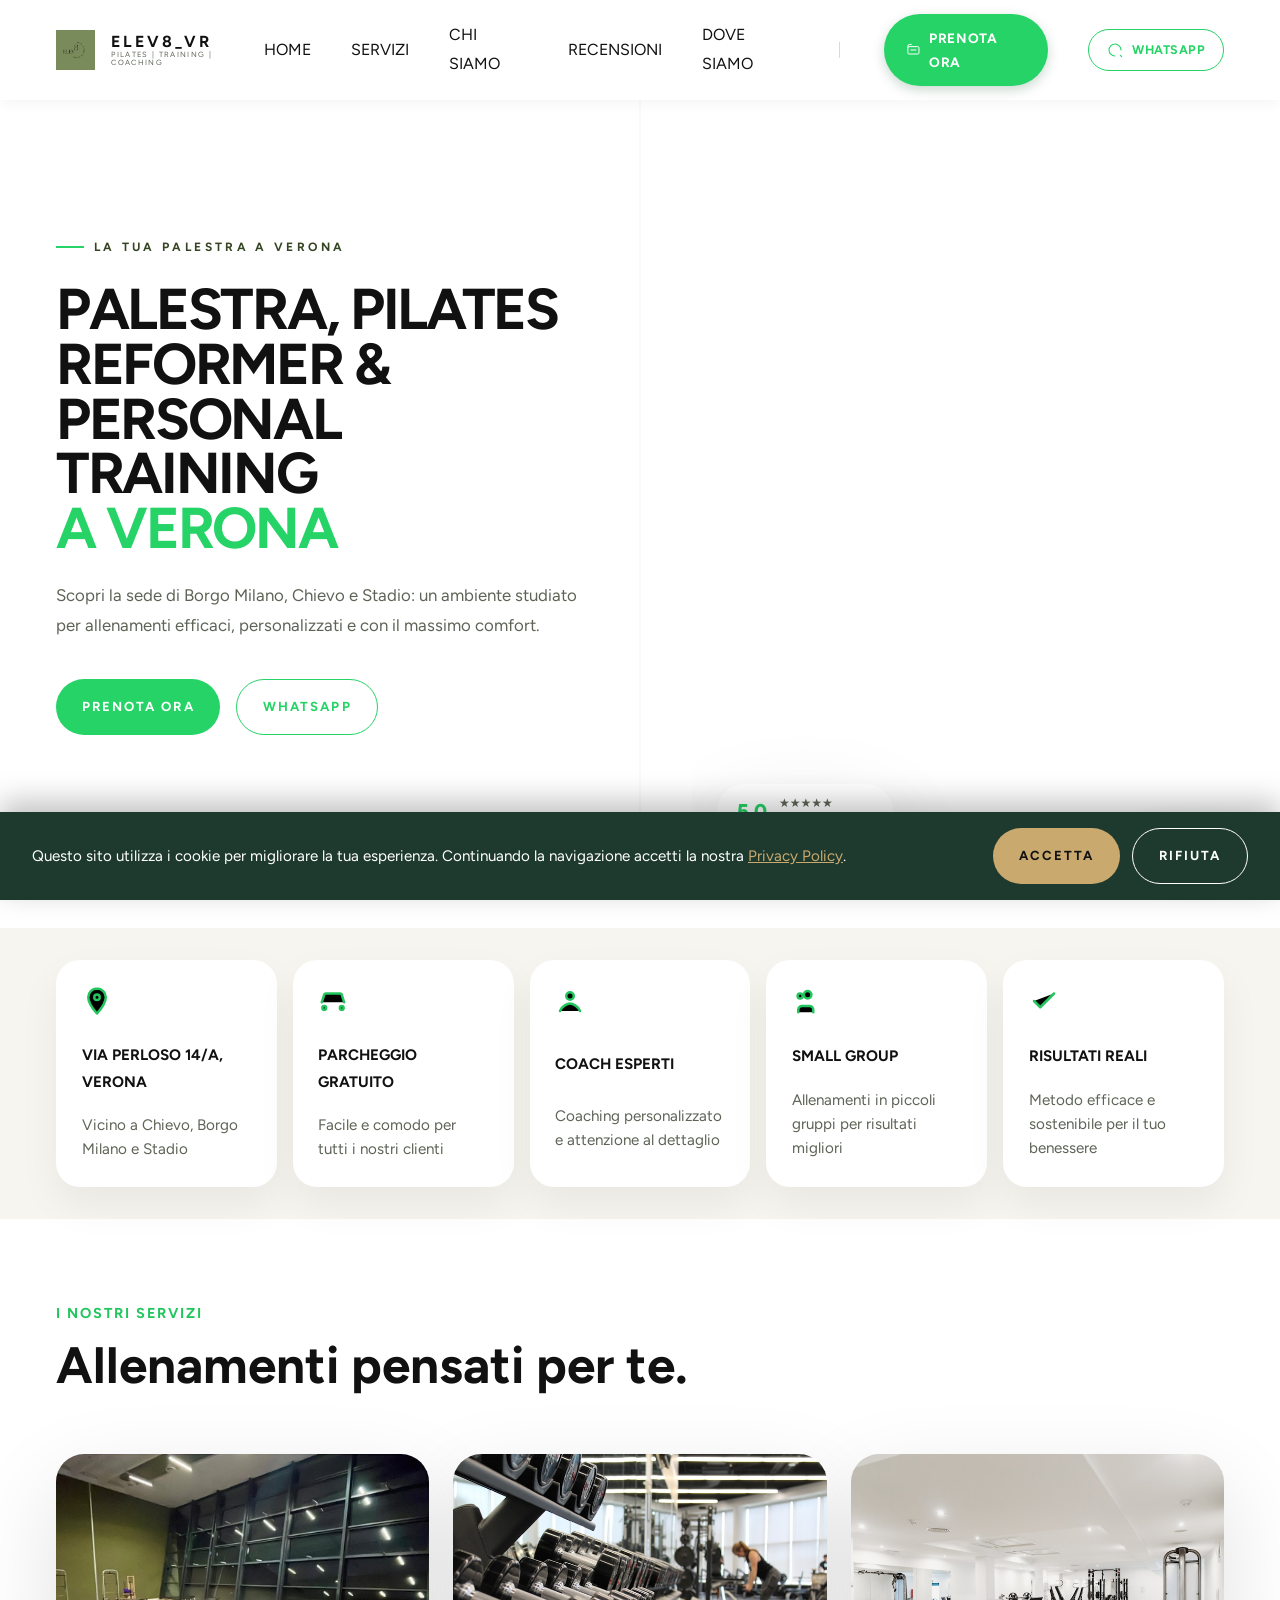
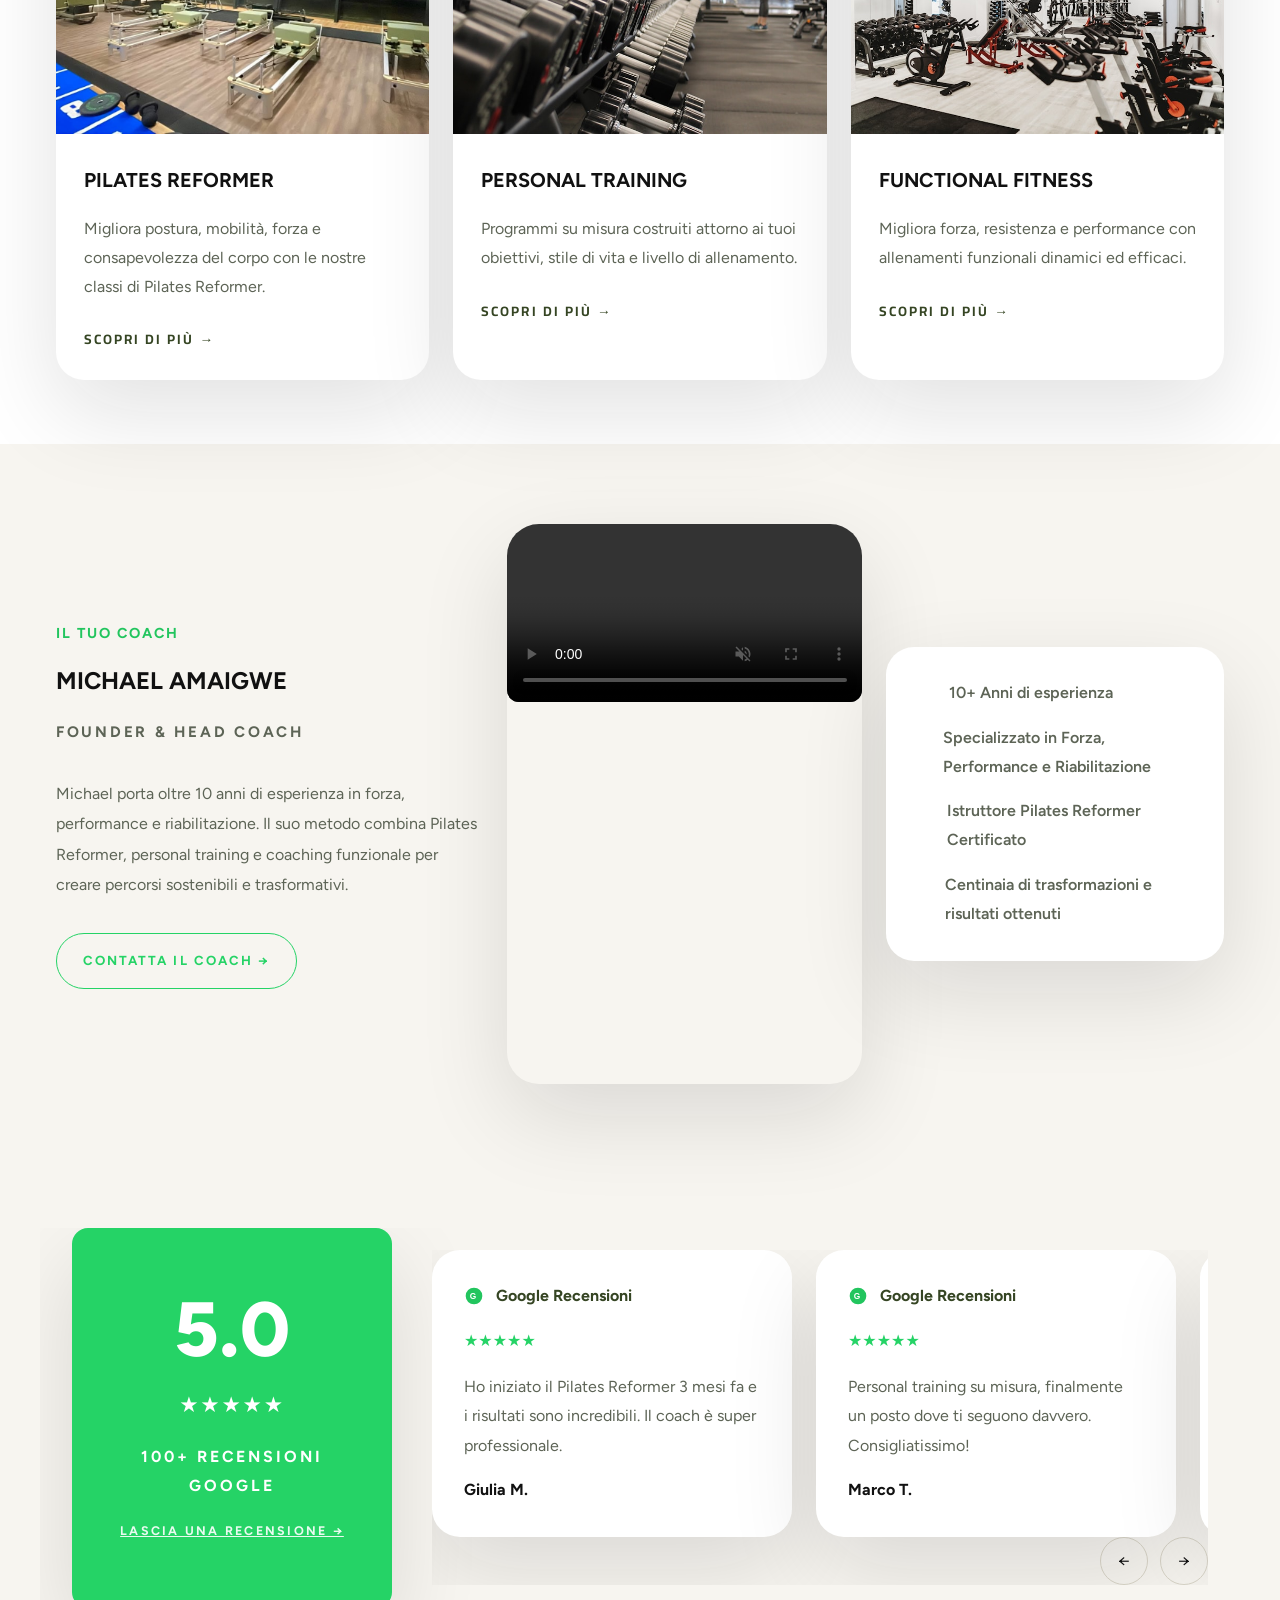
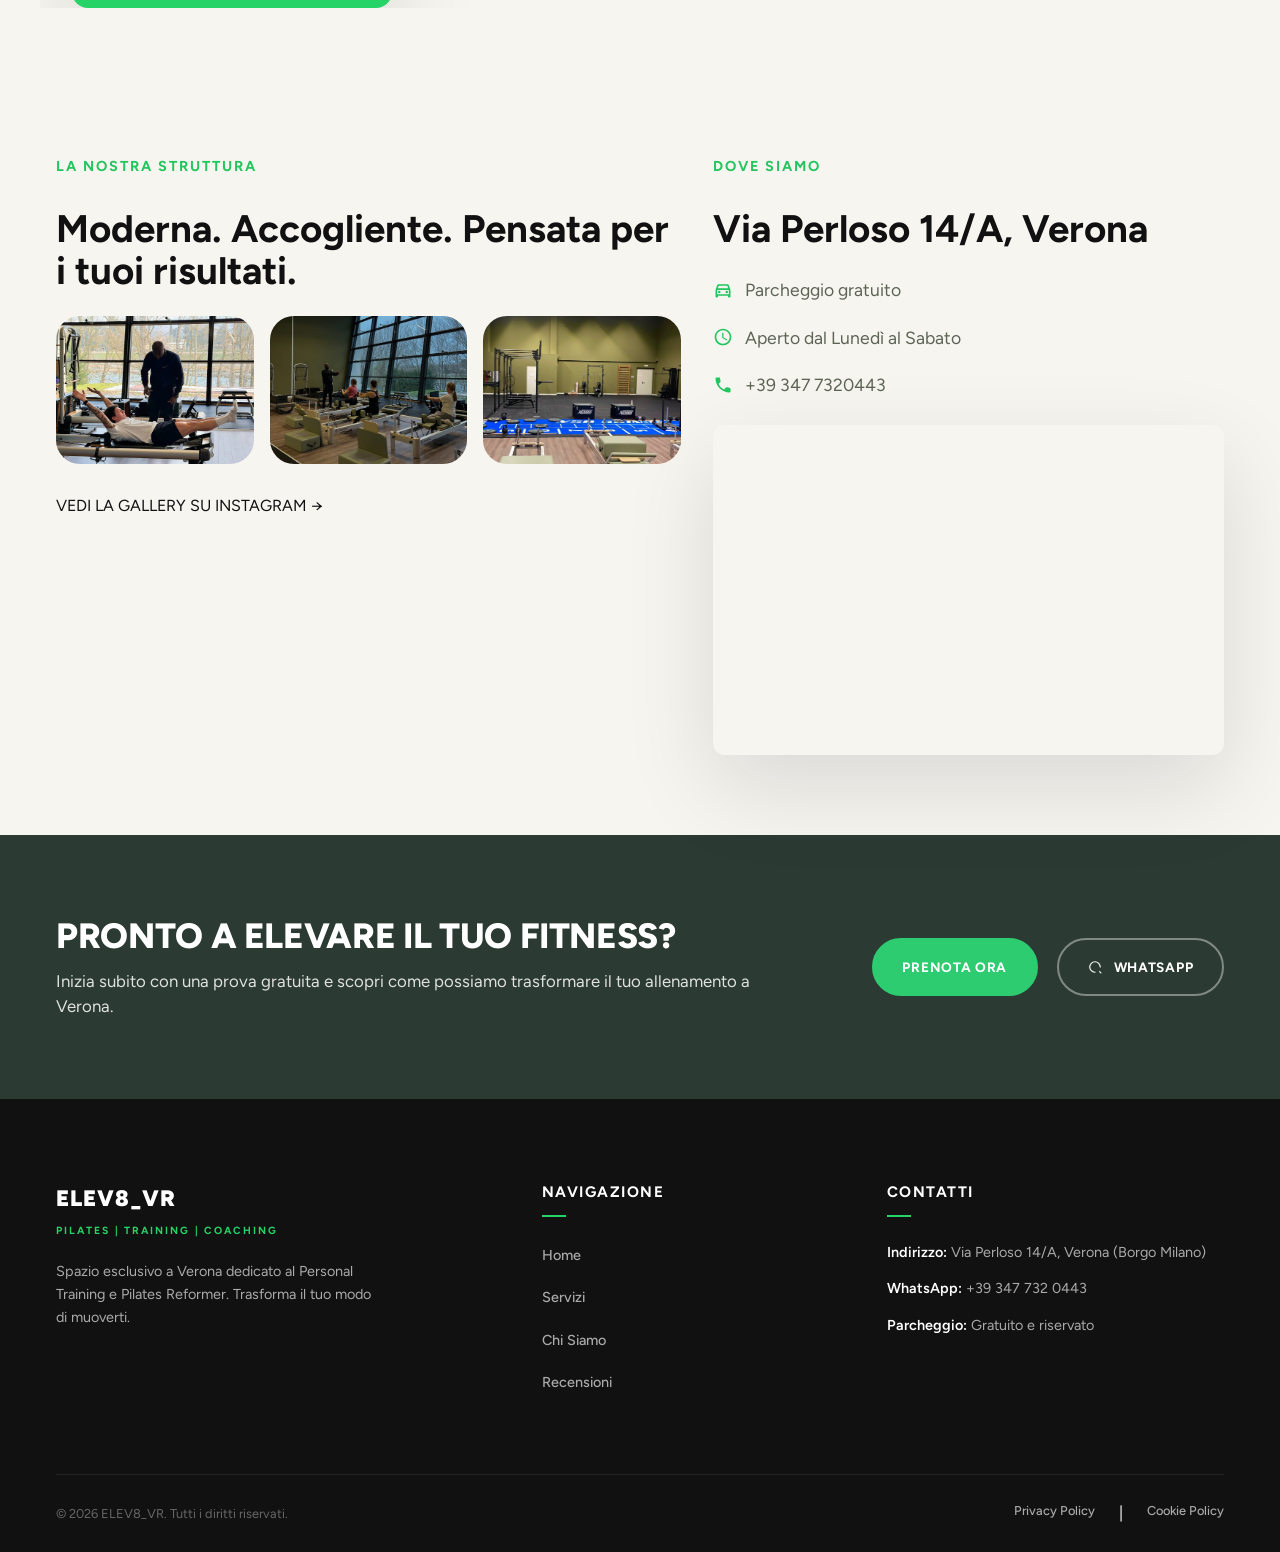
==== commit b69fb574: "Made changes on html, css, cookie and privacy" ====
--- a/index.html
+++ b/index.html
@@ -351,7 +351,7 @@
             </div>
             <div class="structure-right">
                 <span class="section-label">DOVE SIAMO</span>
-                <h3>Via Perloso, Verona</h3>
+                <h3>Via Perloso 14/A, Verona</h3>
                 <ul class="map-info-list">
                     <li>
                         <svg xmlns="http://www.w3.org/2000/svg" viewBox="0 0 24 24" width="20" height="20"
@@ -394,7 +394,7 @@
             <div class="cta-container">
                 <div class="cta-content">
                     <h2 class="cta-title">PRONTO A ELEVARE IL TUO FITNESS?</h2>
-                    <p class="cta-subtitle">Inizia subito con una prova gratuita e scopri come possiamo transformare il
+                    <p class="cta-subtitle">Inizia subito con una prova gratuita e scopri come possiamo trasformare il
                         tuo allenamento a Verona.</p>
                 </div>
                 <div class="cta-actions">
@@ -456,8 +456,7 @@
             <div class="footer-bottom-container">
                 <p>© 2026 ELEV8_VR. Tutti i diritti riservati.</p>
                 <div class="footer-legal-links">
-                    <a href="#privacy">Privacy Policy</a>
-                    <a href="#cookie">Cookie Policy</a>
+                    <a href="privacy.html">Privacy Policy</a> | <a href="cookie.html">Cookie Policy</a>
                 </div>
             </div>
         </div>
--- a/css/style.css
+++ b/css/style.css
@@ -142,7 +142,7 @@
     align-items: center;
     gap: 8px;
     border: none;
-    box-shadow: 0 4px 12px rgba(37, 211, 102, 0.25);
+    box-shadow: 0 4px 12px rgba(46, 104, 67, 0.25);
 }
 
 .nav-actions {
